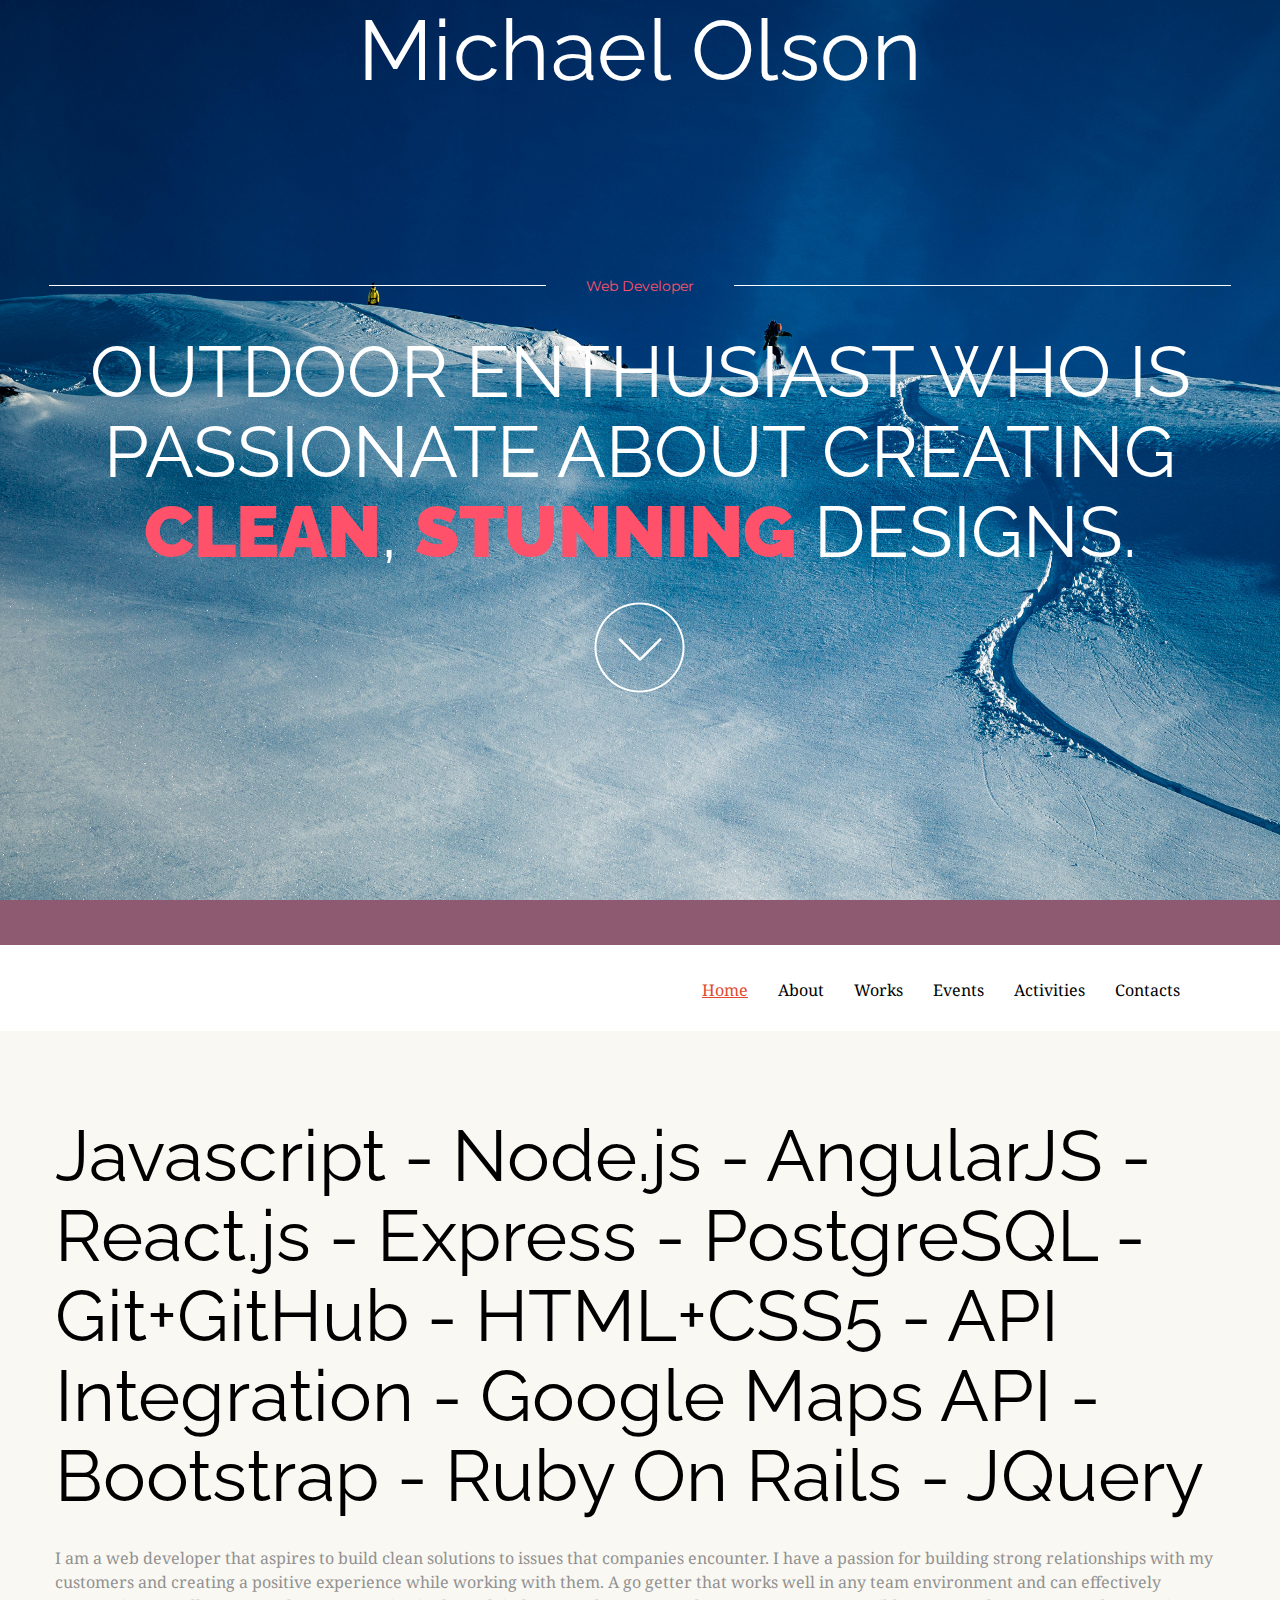
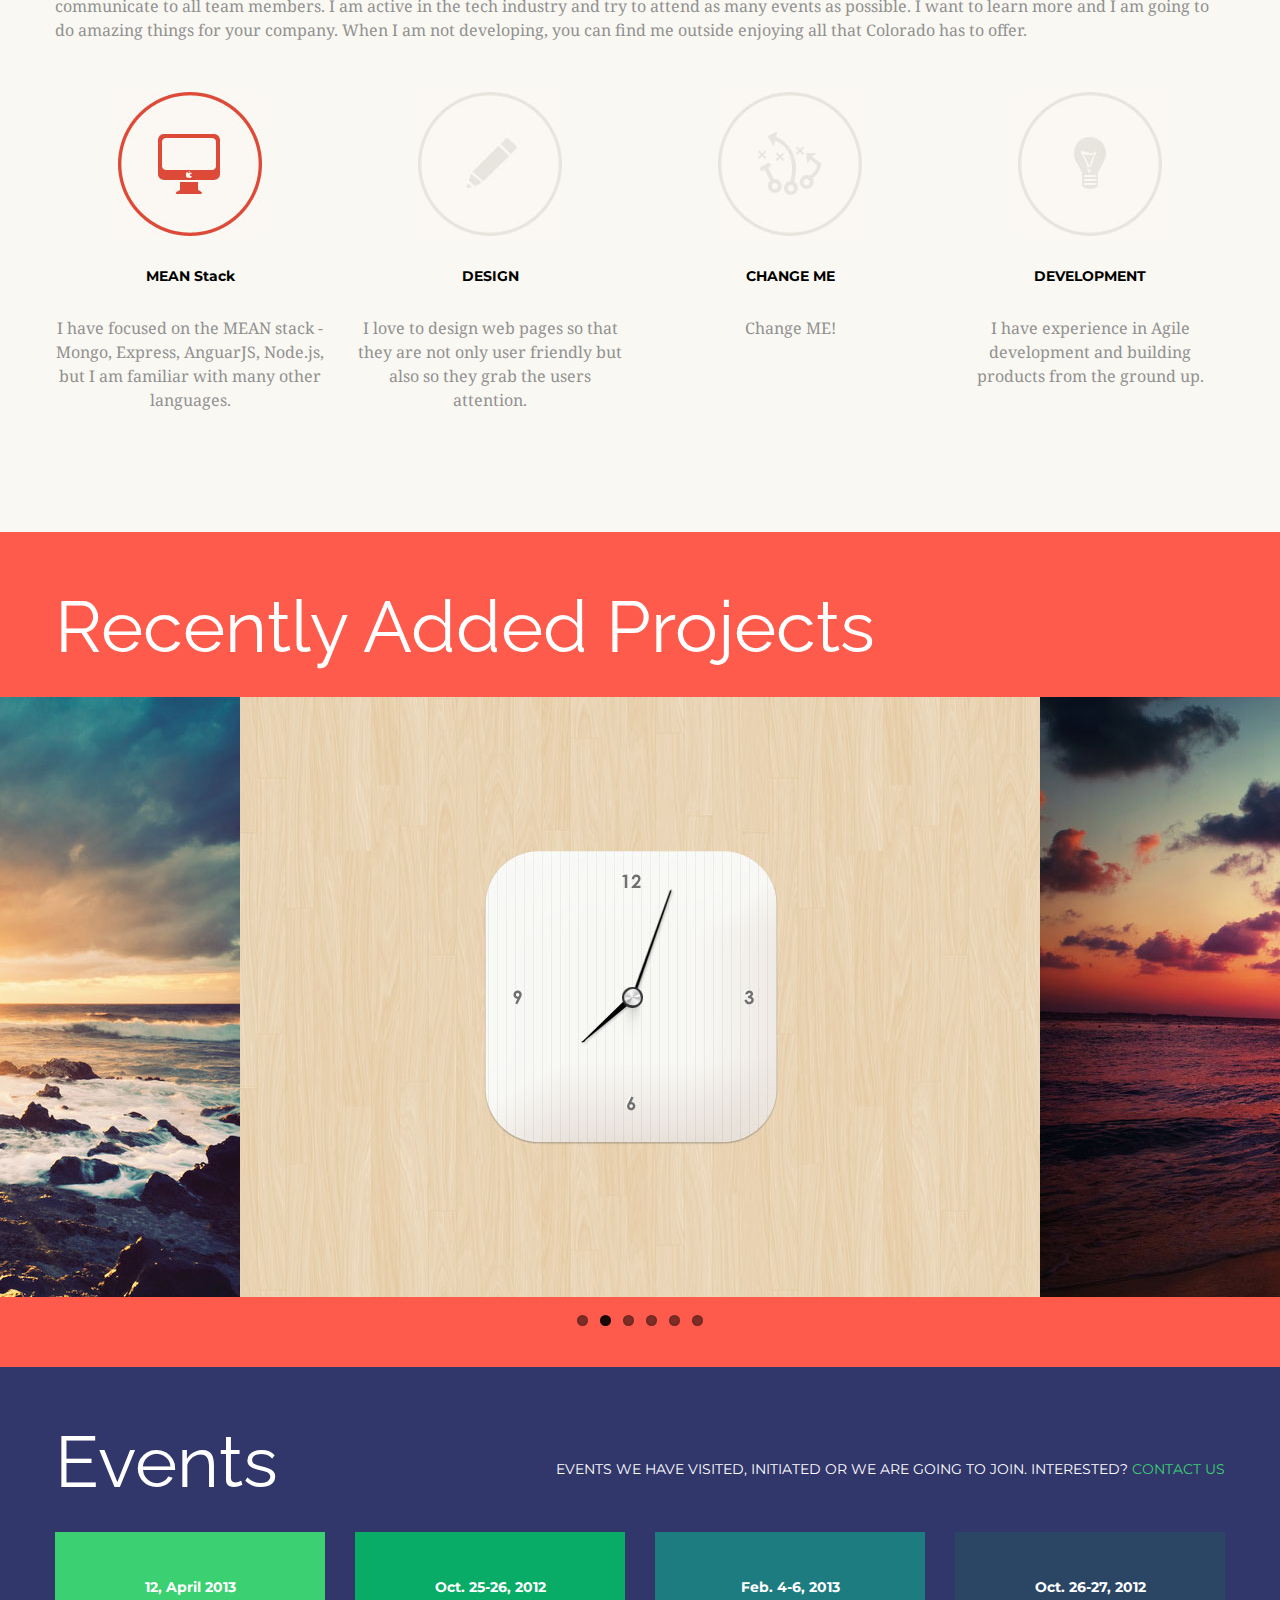
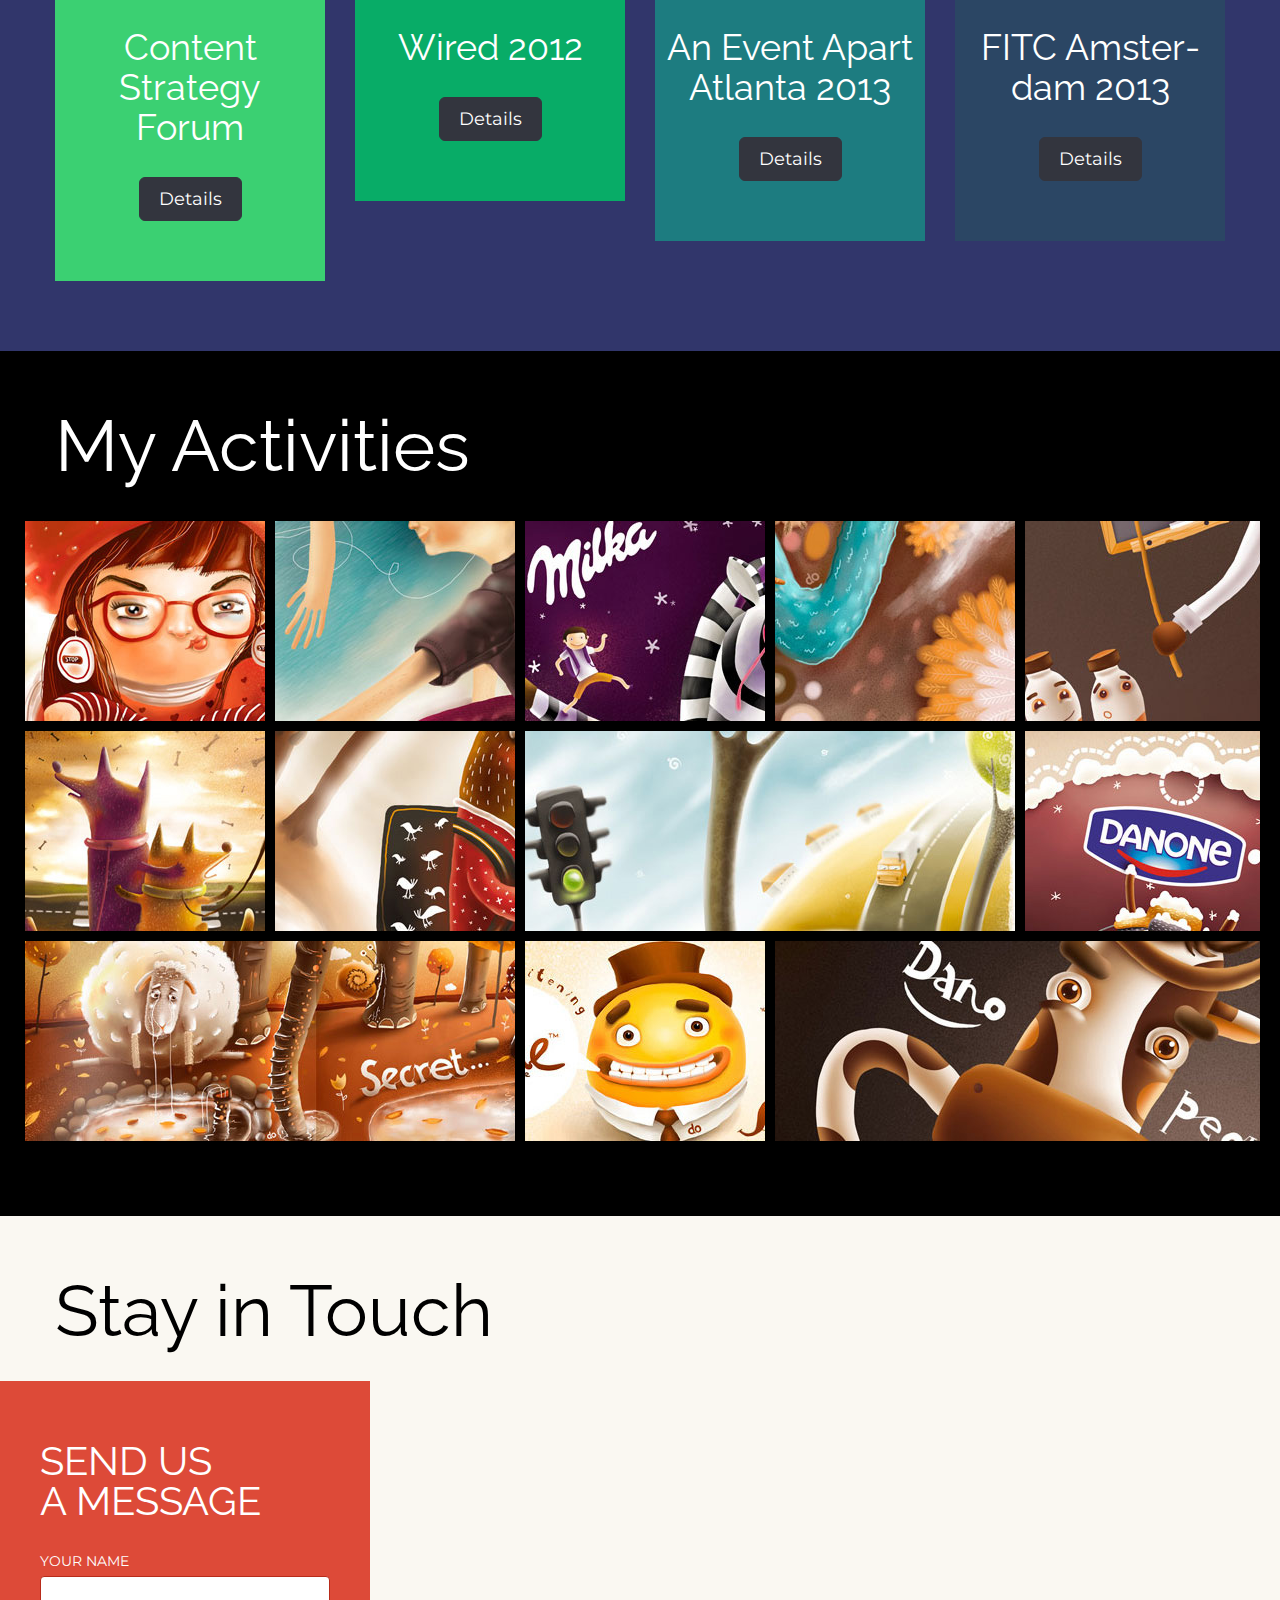
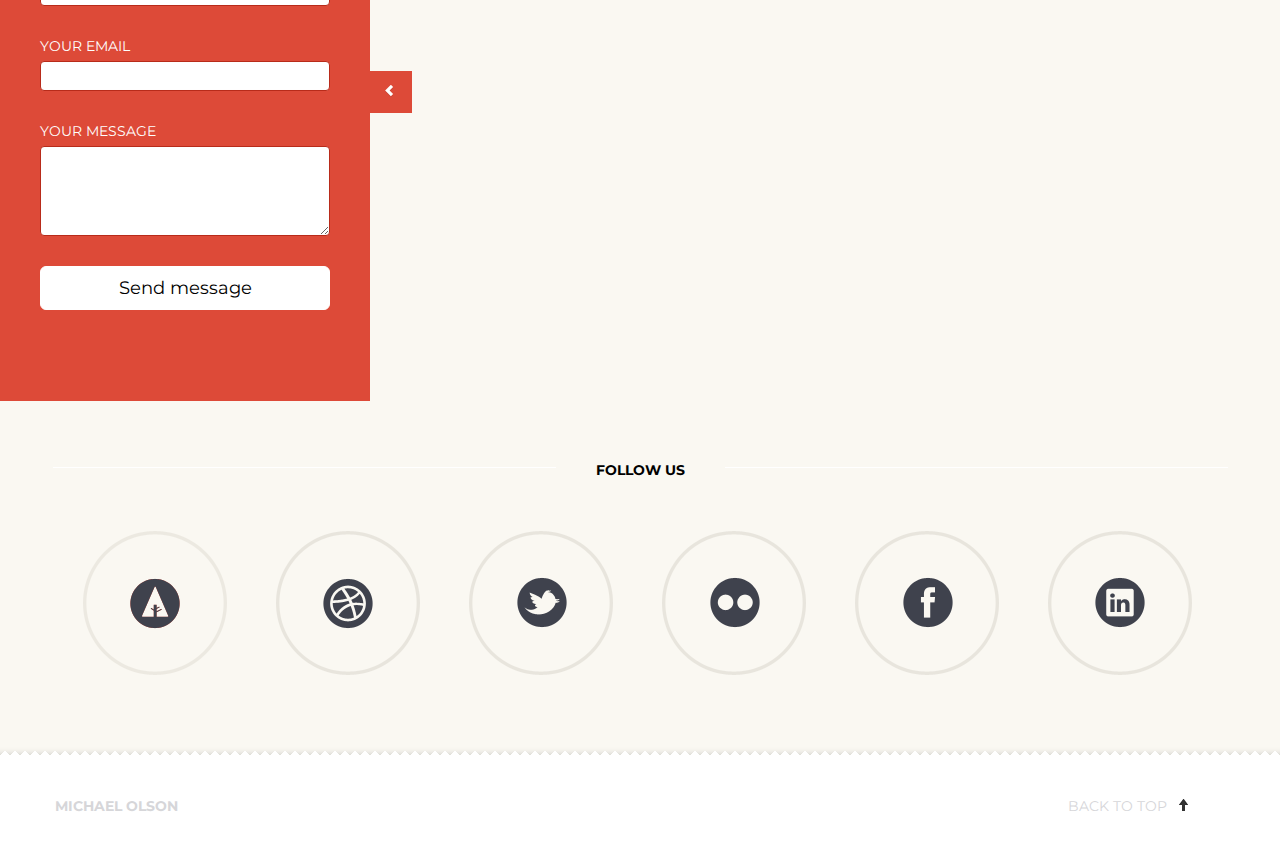
==== portfolio/Mustache_HTML/index.html @ 88e435a4 "google map working" ====
<!DOCTYPE html>
<html lang="en">

<head>
<title>Michael Olson</title>

<meta name="keywords" content=""><meta name="description" content="">
<meta charset="utf-8"><meta name="viewport" content="width=device-width, initial-scale=1">

<link href='http://fonts.googleapis.com/css?family=Droid+Serif' rel='stylesheet' type='text/css'>
<link href='http://fonts.googleapis.com/css?family=Raleway:100' rel='stylesheet' type='text/css'>
<link href='http://fonts.googleapis.com/css?family=Montserrat' rel='stylesheet' type='text/css'>


<link href="layout/css/bootstrap.min.css" rel="stylesheet">
<link href="layout/css/bootstrap-responsive.min.css" rel="stylesheet" type="text/css">


<script src="layout/js/jquery.js" type="text/javascript"></script>
<script src="layout/js/bootstrap.min.js" type="text/javascript"></script>
<script src="layout/plugins/scrollto/jquery.scrollTo-1.4.3.1-min.js" type="text/javascript"></script>
<!-- MouseWheel -->
<script src="layout/plugins/mousewheel/jquery.mousewheel.min.js" type="text/javascript"></script>
<!-- MouseWheel END -->
<!-- FlexSlider -->
<script src="layout/plugins/flexslider/jquery.flexslider-min.js" type="text/javascript"></script>
<link rel="stylesheet" href="layout/plugins/flexslider/flexslider.css" />
<!-- FlexSlider END -->
<!-- PrettyPhoto -->
<script src="layout/plugins/prettyphoto/jquery.prettyPhoto.js" type="text/javascript"></script>
<link rel="stylesheet" href="layout/plugins/prettyphoto/css/prettyPhoto.css" />
<!-- PrettyPhoto END -->
<!-- Isotop -->
<script src="layout/plugins/isotop/jquery.isotope.min.js" type="text/javascript"></script>
<link rel="stylesheet" href="layout/plugins/isotop/style.css" />
<!-- Isotop END -->
<!-- jQuery Form Plugin start -->
<script type="text/javascript" src="layout/plugins/ajaxform/jquery.form.js"></script>
<!-- jQuery Form Plugin end -->
<script src="layout/js/functions.js" type="text/javascript"></script>
<script src="layout/js/script.js" type="text/javascript"></script>

<link href="layout/css/style.css" rel="stylesheet" type="text/css">
</head>

<body>
<!-- Header -->
<div class="heading page-item-class" id="page0">
	<div class="container-fluid heading_pattern">

		<div class="container">
	<!-- Logo 1 -->
			<div class="name">
				<h1 class="name">Michael Olson</h1>
			</div>

			<div class="hello_block">
				<div class="decorative_line">Web Developer</div>
			</div>

			<div class="page-header">
				<h1>OUTDOOR ENTHUSIAST WHO IS
				PASSIONATE ABOUT CREATING
				<small>CLEAN</small>, <small>STUNNING</small> DESIGNS.</h1>
			</div>

			<a href="#page1" class="header_arrow_button"></a>

		</div>

	</div>

</div>
<!-- Header END -->

<!-- Navigation -->
<div class="navigation_main_wrapper">
	<div class="navigation_main">
		<div class="container-fluid">

			<a id="collapse_button" class="btn btn-navbar pull-right" data-toggle="collapse" data-target=".nav-collapse">
				<span class="icon-bar"></span>
				<span class="icon-bar"></span>
				<span class="icon-bar"></span>
			</a>

<!-- Logo 3 on mobile fixed menu. Will be visible if window width is less than 768px. Max height 60px -->
			<div class="mobile_menu_logo"><a href="#page0"><h6>MICHAEL OLSON</h6></a></div>

			<div class="container navbar_container" id="collapse_element">
<!-- Logo 2 on fixed menu. Max height 64px. Will be shown if window width > 768px -->
				<!-- <div class="pull-left"><h1 class="nav-name-font">MICHAEL OLSON</h1></div> -->

				<div class="navbar pull-right">
					<div class="navbar-inner">
						<ul class="nav">
							<li class="active"><a href="#page0">Home</a></li>
							<li><a href="#page1">About</a></li>
							<li><a href="#page2">Works</a></li>
							<li><a href="#page3" class="hide-me-in-drop-down-for-tablets">Events</a></li>
							<li><a href="#page4" class="hide-me-in-drop-down-for-tablets">Activities</a></li>
							<li><a href="#page5" class="hide-me-in-drop-down-for-tablets">Contacts</a></li>

						<!-- This item will show only on tablets and containelements with class .hide-me-in-drop-down-for-tablets -->
							<li class="dropdown tablet_drop_down">
								<a href="#" class="dropdown-toggle" data-toggle="dropdown">More Pages <b class="caret"></b> </a>
								<ul class="dropdown-menu"><li>&nbsp;</li></ul>
							</li>
						</ul>
					</div><!-- .navbar-inner -->
				</div>
			</div><!-- .navbar_container -->
		</div><!-- .container-fluid -->
	</div>
</div>
<!-- Navigation END -->

<!-- Page 1 (about) -->
<div class="container-fluid page-item-class" id="page1">
	<div class="container">
		<div class="page-header">
			<h1>Javascript - Node.js - AngularJS - React.js - Express - PostgreSQL - Git+GitHub - HTML+CSS5 - API Integration - Google Maps API - Bootstrap - Ruby On Rails - JQuery		</div>
		<p> I am a web developer that aspires to build clean solutions to issues that companies
			encounter. I have a passion for building strong relationships with my customers
			and creating a positive experience while working with them. A go getter that works well in any team environment and can effectively communicate to all team members. I am active in the
			tech industry and try to attend as many events as possible. I want to learn more and I am going to do amazing things for your company.
			When I am not developing, you can find me outside enjoying all that Colorado has to offer.</p>
		<div class="row-fluid">
			<div class="span3 tac">
				<img src="images/about_icon_1.jpg" alt="" />
				<h5>MEAN Stack</h5>
				<p>I have focused on the MEAN stack - Mongo, Express, AnguarJS, Node.js,
				but I am familiar with many other languages.</p>
			</div>
			<div class="span3 tac">
				<img src="images/about_icon_2.jpg" alt="" />
				<h5>DESIGN</h5>
				<p>I love to design web pages so that they are not only user friendly but also so they grab the users attention. </p>
			</div>
			<div class="span3 tac">
				<img src="images/about_icon_3.jpg" alt="" />
				<h5>CHANGE ME</h5>
				<p>Change ME! </p>
			</div>
			<div class="span3 tac">
				<img src="images/about_icon_4.jpg" alt="" />
				<h5>DEVELOPMENT</h5>
				<p>I have experience in Agile development and building products from the ground up.</p>
			</div>
			<div class="clearfix"></div>
		</div>

	</div>
</div>
<!-- Page 1 (about) END -->

<!-- Page 2 (Flex slider) -->
<div class="container-fluid page-item-class has_slider" id="page2">
	<div class="container">
		<div class="page-header"><h1>Recently Added Projects</h1></div>
	</div>

	<div class="flexslider">
		<ul class="slides">
			<li>
				<img src="images/projects_clipart.jpg" alt=""/>
				<div class="flex-caption"><div class="caption_inner">Personal project. January 2012
					 <a href="#" class="btn btn-link pull-right">DETAILS <i class="icon-arrow-right icon-white"></i> </a>
				</div></div>
			</li>
			<li>
				<img src="images/projects_clipart2.jpg"  alt=""/>
				<div class="flex-caption"><div class="caption_inner">Personal project. January 2012
					 <a href="#" class="btn btn-link pull-right">DETAILS <i class="icon-arrow-right icon-white"></i> </a>
				</div></div>
			</li>
			<li>
				<img src="images/projects_clipart3.jpg" alt=""/>
			</li>
			<li>
				<img src="images/projects_clipart4.jpg"  alt=""/>
			</li>
			<li>
				<img src="images/projects_clipart5.jpg"  alt=""/>
			</li>
			<li>
				<img src="images/projects_clipart6.jpg"  alt=""/>
			</li>
		</ul>
	</div>

</div>
<!-- Page 2 (Flex slider) END -->

<!-- Page 3 (Events) -->
<div class="container-fluid page-item-class" id="page3">
	<div class="container">
		<div class="page-header">
			<h1>Events <small class="pull-right">EVENTS  WE HAVE VISITED, INITIATED OR WE ARE GOING TO JOIN. INTERESTED? <a href="#page5" class="scroll_to">CONTACT US</a></small></h1>
		</div>
		<div class="row-fluid">
			<div class="span3 tac">
				<div class="event_block">
					<h5>12, April 2013</h5>
					<h2>Content Strategy Forum</h2>
					<button class="the_btn btn-large dark">Details</button>
				</div>
			</div>
			<div class="span3 tac">
				<div class="event_block event_block2">
					<h5>Oct. 25-26, 2012</h5>
					<h2>Wired 2012</h2>
					<button class="the_btn btn-large dark">Details</button>
				</div>
			</div>
			<div class="span3 tac">
				<div class="event_block event_block3">
					<h5>Feb. 4-6, 2013</h5>
					<h2>An Event Apart Atlanta 2013</h2>
					<button class="the_btn btn-large dark">Details</button>
				</div>
			</div>
			<div class="span3 tac">
				<div class="event_block event_block4">
					<h5>Oct. 26-27, 2012</h5>
					<h2>FITC Amster&shy;dam 2013</h2>
					<button class="the_btn btn-large dark">Details</button>
				</div>
			</div>
		</div>
	</div>
</div>
<!-- Page 3 (Events) END -->

<!-- Page 4 (Masonry) -->
<div class="container-fluid page-item-class" id="page4">
	<div class="container">
		<div class="page-header">
			<h1>My Activities</h1>
		</div>
	</div>
	<div class="isotop_item">
		<div id="iso_container" class="isotop_item_inner">

		<!-- masonry item template -->
			<div class="item">
				<!-- Link to lightbox image -->
					<span class="image_hover_zoom_element"><a href="images/masonry_images/5_activities_03.jpg" data-rel="prettyPhoto[masonry]" title=""></a></span>
				<!-- masonry image -->
					<img src="images/masonry_images/5_activities_03.jpg" alt="" />
			</div>
		<!-- masonry item template END -->
			<div class="item"><span class="image_hover_zoom_element"><a href="images/header_bg.jpg" title="" data-rel="prettyPhoto[masonry]"></a></span><img src="images/masonry_images/5_activities_05.jpg" alt="" /></div>
			<div class="item"><span class="image_hover_zoom_element"><a href="images/masonry_images/5_activities_07.jpg" title="" data-rel="prettyPhoto[masonry]"></a></span><img src="images/masonry_images/5_activities_07.jpg" alt="" /></div>
			<div class="item"><span class="image_hover_zoom_element"><a href="images/masonry_images/5_activities_09.jpg" title="" data-rel="prettyPhoto[masonry]"></a></span><img src="images/masonry_images/5_activities_09.jpg" alt="" /></div>
			<div class="item"><span class="image_hover_zoom_element"><a href="images/masonry_images/5_activities_16.jpg" title="" data-rel="prettyPhoto[masonry]"></a></span><img src="images/masonry_images/5_activities_16.jpg" alt="" /></div>
			<div class="item"><span class="image_hover_zoom_element"><a href="images/masonry_images/5_activities_18.jpg" title="" data-rel="prettyPhoto[masonry]"></a></span><img src="images/masonry_images/5_activities_18.jpg" alt="" /></div>
			<div class="item"><span class="image_hover_zoom_element"><a href="images/masonry_images/5_activities_20.jpg" title="" data-rel="prettyPhoto[masonry]"></a></span><img src="images/masonry_images/5_activities_20.jpg" alt="" /></div>
			<div class="item"><span class="image_hover_zoom_element"><a href="images/masonry_images/5_activities_21.jpg" title="" data-rel="prettyPhoto[masonry]"></a></span><img src="images/masonry_images/5_activities_21.jpg" alt="" /></div>
			<div class="item"><span class="image_hover_zoom_element"><a href="images/masonry_images/5_activities_23.jpg" title="" data-rel="prettyPhoto[masonry]"></a></span><img src="images/masonry_images/5_activities_23.jpg" alt="" /></div>
			<div class="item"><span class="image_hover_zoom_element"><a href="images/masonry_images/5_activities_29.jpg" title="" data-rel="prettyPhoto[masonry]"></a></span><img src="images/masonry_images/5_activities_29.jpg" alt="" /></div>
			<div class="item"><span class="image_hover_zoom_element"><a href="images/masonry_images/5_activities_30.jpg" title="" data-rel="prettyPhoto[masonry]"></a></span><img src="images/masonry_images/5_activities_30.jpg" alt="" /></div>
			<div class="item"><span class="image_hover_zoom_element"><a href="images/masonry_images/5_activities_32.jpg" title="" data-rel="prettyPhoto[masonry]"></a></span><img src="images/masonry_images/5_activities_32.jpg" alt="" /></div>


			<div class="item"><span class="image_hover_zoom_element"><a href="images/masonry_images/5_activities_05.jpg" title="" data-rel="prettyPhoto[masonry]"></a></span><img src="images/masonry_images/5_activities_05.jpg" alt="" /></div>
			<div class="item"><span class="image_hover_zoom_element"><a href="images/masonry_images/5_activities_07.jpg" title="" data-rel="prettyPhoto[masonry]"></a></span><img src="images/masonry_images/5_activities_07.jpg" alt="" /></div>
			<div class="item"><span class="image_hover_zoom_element"><a href="images/masonry_images/5_activities_09.jpg" title="" data-rel="prettyPhoto[masonry]"></a></span><img src="images/masonry_images/5_activities_09.jpg" alt="" /></div>
			<div class="item"><span class="image_hover_zoom_element"><a href="images/masonry_images/5_activities_16.jpg" title="" data-rel="prettyPhoto[masonry]"></a></span><img src="images/masonry_images/5_activities_16.jpg" alt="" /></div>
			<div class="item"><span class="image_hover_zoom_element"><a href="images/masonry_images/5_activities_18.jpg" title="" data-rel="prettyPhoto[masonry]"></a></span><img src="images/masonry_images/5_activities_18.jpg" alt="" /></div>
			<div class="item"><span class="image_hover_zoom_element"><a href="images/masonry_images/5_activities_20.jpg" title="" data-rel="prettyPhoto[masonry]"></a></span><img src="images/masonry_images/5_activities_20.jpg" alt="" /></div>
			<div class="item"><span class="image_hover_zoom_element"><a href="images/masonry_images/5_activities_21.jpg" title="" data-rel="prettyPhoto[masonry]"></a></span><img src="images/masonry_images/5_activities_21.jpg" alt="" /></div>
			<div class="item"><span class="image_hover_zoom_element"><a href="images/masonry_images/5_activities_23.jpg" title="" data-rel="prettyPhoto[masonry]"></a></span><img src="images/masonry_images/5_activities_23.jpg" alt="" /></div>
			<div class="item"><span class="image_hover_zoom_element"><a href="images/masonry_images/5_activities_29.jpg" title="" data-rel="prettyPhoto[masonry]"></a></span><img src="images/masonry_images/5_activities_29.jpg" alt="" /></div>
			<div class="item"><span class="image_hover_zoom_element"><a href="images/masonry_images/5_activities_30.jpg" title="" data-rel="prettyPhoto[masonry]"></a></span><img src="images/masonry_images/5_activities_30.jpg" alt="" /></div>
			<div class="item"><span class="image_hover_zoom_element"><a href="images/masonry_images/5_activities_32.jpg" title="" data-rel="prettyPhoto[masonry]"></a></span><img src="images/masonry_images/5_activities_32.jpg" alt="" /></div>

		</div>
	</div>
</div>
<!-- Page 4 (Masonry) END -->

<!-- Page 5 (Contacts) -->
<div class="page-item-class" id="page5">
	<div class="container-fluid">
		<div class="container">
			<div class="page-header">
				<h1>Stay in Touch</h1>
			</div>
		</div>
	</div>
	<div class="google_map">
		<div class="form_container">
			<div class="form_close_elements"><i class="icon-chevron-left icon-white"></i></div>
		<!-- Contact form -->
			<form id="contact_form" action="mail/contact_form.php">
				<fieldset>
					<legend>SEND US <br/>A MESSAGE</legend>

					<label>
						<span>YOUR NAME</span>
						<input type="text" name="user_name">
					</label>

					<label>
						<span>YOUR EMAIL</span>
						<input type="text" name="user_email">
					</label>

					<label>
						<span>YOUR MESSAGE</span>
						<textarea rows="4" name="user_message"></textarea>
					</label>

					<button type="submit" class="the_btn btn-block btn-large light">Send message</button>
				</fieldset>
			</form>
		<!-- Contact form END -->
		</div>
		<iframe width="425" height="350" src="https://maps.google.com/maps?f=q&amp;source=s_q&amp;hl=en&amp;geocode=&amp;q=Denver,+CO,+United+States&amp;aq=0&amp;oq=new&amp;sll=39.7640021,-105.1352965&amp;sspn=0.256476,0.676346&amp;ie=UTF8&amp;hq=&amp;hnear=%D0%9D%D1%8C%D1%8E-%D0%99%D0%BE%D1%80%D0%BA&amp;t=m&amp;z=10&amp;ll=39.7640021,-105.1352965&amp;output=embed"></iframe>
	</div>
	<!-- Follow us -->
	<div class="container">
		<div class="tac"><div class="decorative_line"><h5>FOLLOW US</h5></div></div>

		<div class="follow_us_block">
			<div class="follow_element"><a href="#" target="_blank" class="forrst"></a></div>
			<div class="follow_element"><a href="#" target="_blank" class="digg"></a></div>
			<div class="follow_element"><a href="#" target="_blank" class="twitter"></a></div>
			<div class="follow_element"><a href="#" target="_blank" class="flikr"></a></div>
			<div class="follow_element"><a href="#" target="_blank" class="facebook"></a></div>
			<div class="follow_element"><a href="#" target="_blank" class="linkedin"></a></div>
		</div>

	</div>
	<!-- Follow us END -->
</div>
<!-- Page 5 (Contacts) END -->

<!-- Footer -->
<footer class="footer">
	<div class="footer_inner">
		<div class="container">
			<div class="row-fluid">
				<div class="span10">
					<h5>MICHAEL OLSON</h5>
				</div>
				<div class="span2">
					<a href="#page0" class="btn btn-link back_top_top scroll_to">BACK TO TOP<i class="icon-arrow-up"></i> </a>
				</div>
			</div>
		</div>
	</div>
</footer>
<!-- Footer END -->

</body>
</html>
---- portfolio/Mustache_HTML/layout/plugins/prettyphoto/css/prettyPhoto.css ----
/* ------------------------------------------------------------------------
	This you can edit.
------------------------------------------------------------------------- */

	/* ----------------------------------
		Default Theme
	----------------------------------- */

	div.pp_default .pp_top,
	div.pp_default .pp_top .pp_middle,
	div.pp_default .pp_top .pp_left,
	div.pp_default .pp_top .pp_right,
	div.pp_default .pp_bottom,
	div.pp_default .pp_bottom .pp_left,
	div.pp_default .pp_bottom .pp_middle,
	div.pp_default .pp_bottom .pp_right { height: 13px; }
	
	div.pp_default .pp_top .pp_left { background: url(../images/prettyPhoto/default/sprite.png) -78px -93px no-repeat; } /* Top left corner */
	div.pp_default .pp_top .pp_middle { background: url(../images/prettyPhoto/default/sprite_x.png) top left repeat-x; } /* Top pattern/color */
	div.pp_default .pp_top .pp_right { background: url(../images/prettyPhoto/default/sprite.png) -112px -93px no-repeat; } /* Top right corner */
	
	div.pp_default .pp_content .ppt { color: #f8f8f8; }
	div.pp_default .pp_content_container .pp_left { background: url(../images/prettyPhoto/default/sprite_y.png) -7px 0 repeat-y; padding-left: 13px; }
	div.pp_default .pp_content_container .pp_right { background: url(../images/prettyPhoto/default/sprite_y.png) top right repeat-y; padding-right: 13px; }
	div.pp_default .pp_content { background-color: #fff; } /* Content background */
	div.pp_default .pp_next:hover { background: url(../images/prettyPhoto/default/sprite_next.png) center right  no-repeat; cursor: pointer; } /* Next button */
	div.pp_default .pp_previous:hover { background: url(../images/prettyPhoto/default/sprite_prev.png) center left no-repeat; cursor: pointer; } /* Previous button */
	div.pp_default .pp_expand { background: url(../images/prettyPhoto/default/sprite.png) 0 -29px no-repeat; cursor: pointer; width: 28px; height: 28px; } /* Expand button */
	div.pp_default .pp_expand:hover { background: url(../images/prettyPhoto/default/sprite.png) 0 -56px no-repeat; cursor: pointer; } /* Expand button hover */
	div.pp_default .pp_contract { background: url(../images/prettyPhoto/default/sprite.png) 0 -84px no-repeat; cursor: pointer; width: 28px; height: 28px; } /* Contract button */
	div.pp_default .pp_contract:hover { background: url(../images/prettyPhoto/default/sprite.png) 0 -113px no-repeat; cursor: pointer; } /* Contract button hover */
	div.pp_default .pp_close { width: 30px; height: 30px; background: url(../images/prettyPhoto/default/sprite.png) 2px 1px no-repeat; cursor: pointer; } /* Close button */
	div.pp_default #pp_full_res .pp_inline { color: #000; } 
	div.pp_default .pp_gallery ul li a { background: url(../images/prettyPhoto/default/default_thumb.png) center center #f8f8f8; border:1px solid #aaa; }
	div.pp_default .pp_gallery ul li a:hover,
	div.pp_default .pp_gallery ul li.selected a { border-color: #fff; }
	div.pp_default .pp_social { margin-top: 7px; }

	div.pp_default .pp_gallery a.pp_arrow_previous,
	div.pp_default .pp_gallery a.pp_arrow_next { position: static; left: auto; }
	div.pp_default .pp_nav .pp_play,
	div.pp_default .pp_nav .pp_pause { background: url(../images/prettyPhoto/default/sprite.png) -51px 1px no-repeat; height:30px; width:30px; }
	div.pp_default .pp_nav .pp_pause { background-position: -51px -29px; }
	div.pp_default .pp_details { position: relative; }
	div.pp_default a.pp_arrow_previous,
	div.pp_default a.pp_arrow_next { background: url(../images/prettyPhoto/default/sprite.png) -31px -3px no-repeat; height: 20px; margin: 4px 0 0 0; width: 20px; }
	div.pp_default a.pp_arrow_next { left: 52px; background-position: -82px -3px; } /* The next arrow in the bottom nav */
	div.pp_default .pp_content_container .pp_details { margin-top: 5px; }
	div.pp_default .pp_nav { clear: none; height: 30px; width: 110px; position: relative; }
	div.pp_default .pp_nav .currentTextHolder{ font-family: Georgia; font-style: italic; color:#999; font-size: 11px; left: 75px; line-height: 25px; margin: 0; padding: 0 0 0 10px; position: absolute; top: 2px; }
	
	div.pp_default .pp_close:hover, div.pp_default .pp_nav .pp_play:hover, div.pp_default .pp_nav .pp_pause:hover, div.pp_default .pp_arrow_next:hover, div.pp_default .pp_arrow_previous:hover { opacity:0.7; }

	div.pp_default .pp_description{ font-size: 11px; font-weight: bold; line-height: 14px; margin: 5px 50px 5px 0; }

	div.pp_default .pp_bottom .pp_left { background: url(../images/prettyPhoto/default/sprite.png) -78px -127px no-repeat; } /* Bottom left corner */
	div.pp_default .pp_bottom .pp_middle { background: url(../images/prettyPhoto/default/sprite_x.png) bottom left repeat-x; } /* Bottom pattern/color */
	div.pp_default .pp_bottom .pp_right { background: url(../images/prettyPhoto/default/sprite.png) -112px -127px no-repeat; } /* Bottom right corner */

	div.pp_default .pp_loaderIcon { background: url(../images/prettyPhoto/default/loader.gif) center center no-repeat; } /* Loader icon */

	
	/* ----------------------------------
		Light Rounded Theme
	----------------------------------- */


	div.light_rounded .pp_top .pp_left { background: url(../images/prettyPhoto/light_rounded/sprite.png) -88px -53px no-repeat; } /* Top left corner */
	div.light_rounded .pp_top .pp_middle { background: #fff; } /* Top pattern/color */
	div.light_rounded .pp_top .pp_right { background: url(../images/prettyPhoto/light_rounded/sprite.png) -110px -53px no-repeat; } /* Top right corner */
	
	div.light_rounded .pp_content .ppt { color: #000; }
	div.light_rounded .pp_content_container .pp_left,
	div.light_rounded .pp_content_container .pp_right { background: #fff; }
	div.light_rounded .pp_content { background-color: #fff; } /* Content background */
	div.light_rounded .pp_next:hover { background: url(../images/prettyPhoto/light_rounded/btnNext.png) center right  no-repeat; cursor: pointer; } /* Next button */
	div.light_rounded .pp_previous:hover { background: url(../images/prettyPhoto/light_rounded/btnPrevious.png) center left no-repeat; cursor: pointer; } /* Previous button */
	div.light_rounded .pp_expand { background: url(../images/prettyPhoto/light_rounded/sprite.png) -31px -26px no-repeat; cursor: pointer; } /* Expand button */
	div.light_rounded .pp_expand:hover { background: url(../images/prettyPhoto/light_rounded/sprite.png) -31px -47px no-repeat; cursor: pointer; } /* Expand button hover */
	div.light_rounded .pp_contract { background: url(../images/prettyPhoto/light_rounded/sprite.png) 0 -26px no-repeat; cursor: pointer; } /* Contract button */
	div.light_rounded .pp_contract:hover { background: url(../images/prettyPhoto/light_rounded/sprite.png) 0 -47px no-repeat; cursor: pointer; } /* Contract button hover */
	div.light_rounded .pp_close { width: 75px; height: 22px; background: url(../images/prettyPhoto/light_rounded/sprite.png) -1px -1px no-repeat; cursor: pointer; } /* Close button */
	div.light_rounded .pp_details { position: relative; }
	div.light_rounded .pp_description { margin-right: 85px; }
	div.light_rounded #pp_full_res .pp_inline { color: #000; } 
	div.light_rounded .pp_gallery a.pp_arrow_previous,
	div.light_rounded .pp_gallery a.pp_arrow_next { margin-top: 12px !important; }
	div.light_rounded .pp_nav .pp_play { background: url(../images/prettyPhoto/light_rounded/sprite.png) -1px -100px no-repeat; height: 15px; width: 14px; }
	div.light_rounded .pp_nav .pp_pause { background: url(../images/prettyPhoto/light_rounded/sprite.png) -24px -100px no-repeat; height: 15px; width: 14px; }

	div.light_rounded .pp_arrow_previous { background: url(../images/prettyPhoto/light_rounded/sprite.png) 0 -71px no-repeat; } /* The previous arrow in the bottom nav */
		div.light_rounded .pp_arrow_previous.disabled { background-position: 0 -87px; cursor: default; }
	div.light_rounded .pp_arrow_next { background: url(../images/prettyPhoto/light_rounded/sprite.png) -22px -71px no-repeat; } /* The next arrow in the bottom nav */
		div.light_rounded .pp_arrow_next.disabled { background-position: -22px -87px; cursor: default; }

	div.light_rounded .pp_bottom .pp_left { background: url(../images/prettyPhoto/light_rounded/sprite.png) -88px -80px no-repeat; } /* Bottom left corner */
	div.light_rounded .pp_bottom .pp_middle { background: #fff; } /* Bottom pattern/color */
	div.light_rounded .pp_bottom .pp_right { background: url(../images/prettyPhoto/light_rounded/sprite.png) -110px -80px no-repeat; } /* Bottom right corner */

	div.light_rounded .pp_loaderIcon { background: url(../images/prettyPhoto/light_rounded/loader.gif) center center no-repeat; } /* Loader icon */
	
	/* ----------------------------------
		Dark Rounded Theme
	----------------------------------- */
	
	div.dark_rounded .pp_top .pp_left { background: url(../images/prettyPhoto/dark_rounded/sprite.png) -88px -53px no-repeat; } /* Top left corner */
	div.dark_rounded .pp_top .pp_middle { background: url(../images/prettyPhoto/dark_rounded/contentPattern.png) top left repeat; } /* Top pattern/color */
	div.dark_rounded .pp_top .pp_right { background: url(../images/prettyPhoto/dark_rounded/sprite.png) -110px -53px no-repeat; } /* Top right corner */
	
	div.dark_rounded .pp_content_container .pp_left { background: url(../images/prettyPhoto/dark_rounded/contentPattern.png) top left repeat-y; } /* Left Content background */
	div.dark_rounded .pp_content_container .pp_right { background: url(../images/prettyPhoto/dark_rounded/contentPattern.png) top right repeat-y; } /* Right Content background */
	div.dark_rounded .pp_content { background: url(../images/prettyPhoto/dark_rounded/contentPattern.png) top left repeat; } /* Content background */
	div.dark_rounded .pp_next:hover { background: url(../images/prettyPhoto/dark_rounded/btnNext.png) center right  no-repeat; cursor: pointer; } /* Next button */
	div.dark_rounded .pp_previous:hover { background: url(../images/prettyPhoto/dark_rounded/btnPrevious.png) center left no-repeat; cursor: pointer; } /* Previous button */
	div.dark_rounded .pp_expand { background: url(../images/prettyPhoto/dark_rounded/sprite.png) -31px -26px no-repeat; cursor: pointer; } /* Expand button */
	div.dark_rounded .pp_expand:hover { background: url(../images/prettyPhoto/dark_rounded/sprite.png) -31px -47px no-repeat; cursor: pointer; } /* Expand button hover */
	div.dark_rounded .pp_contract { background: url(../images/prettyPhoto/dark_rounded/sprite.png) 0 -26px no-repeat; cursor: pointer; } /* Contract button */
	div.dark_rounded .pp_contract:hover { background: url(../images/prettyPhoto/dark_rounded/sprite.png) 0 -47px no-repeat; cursor: pointer; } /* Contract button hover */
	div.dark_rounded .pp_close { width: 75px; height: 22px; background: url(../images/prettyPhoto/dark_rounded/sprite.png) -1px -1px no-repeat; cursor: pointer; } /* Close button */
	div.dark_rounded .pp_details { position: relative; }
	div.dark_rounded .pp_description { margin-right: 85px; }
	div.dark_rounded .currentTextHolder { color: #c4c4c4; }
	div.dark_rounded .pp_description { color: #fff; }
	div.dark_rounded #pp_full_res .pp_inline { color: #fff; }
	div.dark_rounded .pp_gallery a.pp_arrow_previous,
	div.dark_rounded .pp_gallery a.pp_arrow_next { margin-top: 12px !important; }
	div.dark_rounded .pp_nav .pp_play { background: url(../images/prettyPhoto/dark_rounded/sprite.png) -1px -100px no-repeat; height: 15px; width: 14px; }
	div.dark_rounded .pp_nav .pp_pause { background: url(../images/prettyPhoto/dark_rounded/sprite.png) -24px -100px no-repeat; height: 15px; width: 14px; }

	div.dark_rounded .pp_arrow_previous { background: url(../images/prettyPhoto/dark_rounded/sprite.png) 0 -71px no-repeat; } /* The previous arrow in the bottom nav */
		div.dark_rounded .pp_arrow_previous.disabled { background-position: 0 -87px; cursor: default; }
	div.dark_rounded .pp_arrow_next { background: url(../images/prettyPhoto/dark_rounded/sprite.png) -22px -71px no-repeat; } /* The next arrow in the bottom nav */
		div.dark_rounded .pp_arrow_next.disabled { background-position: -22px -87px; cursor: default; }

	div.dark_rounded .pp_bottom .pp_left { background: url(../images/prettyPhoto/dark_rounded/sprite.png) -88px -80px no-repeat; } /* Bottom left corner */
	div.dark_rounded .pp_bottom .pp_middle { background: url(../images/prettyPhoto/dark_rounded/contentPattern.png) top left repeat; } /* Bottom pattern/color */
	div.dark_rounded .pp_bottom .pp_right { background: url(../images/prettyPhoto/dark_rounded/sprite.png) -110px -80px no-repeat; } /* Bottom right corner */

	div.dark_rounded .pp_loaderIcon { background: url(../images/prettyPhoto/dark_rounded/loader.gif) center center no-repeat; } /* Loader icon */
	
	
	/* ----------------------------------
		Dark Square Theme
	----------------------------------- */
	
	div.dark_square .pp_left ,
	div.dark_square .pp_middle,
	div.dark_square .pp_right,
	div.dark_square .pp_content { background: #000; }
	
	div.dark_square .currentTextHolder { color: #c4c4c4; }
	div.dark_square .pp_description { color: #fff; }
	div.dark_square .pp_loaderIcon { background: url(../images/prettyPhoto/dark_square/loader.gif) center center no-repeat; } /* Loader icon */
	
	div.dark_square .pp_expand { background: url(../images/prettyPhoto/dark_square/sprite.png) -31px -26px no-repeat; cursor: pointer; } /* Expand button */
	div.dark_square .pp_expand:hover { background: url(../images/prettyPhoto/dark_square/sprite.png) -31px -47px no-repeat; cursor: pointer; } /* Expand button hover */
	div.dark_square .pp_contract { background: url(../images/prettyPhoto/dark_square/sprite.png) 0 -26px no-repeat; cursor: pointer; } /* Contract button */
	div.dark_square .pp_contract:hover { background: url(../images/prettyPhoto/dark_square/sprite.png) 0 -47px no-repeat; cursor: pointer; } /* Contract button hover */
	div.dark_square .pp_close { width: 75px; height: 22px; background: url(../images/prettyPhoto/dark_square/sprite.png) -1px -1px no-repeat; cursor: pointer; } /* Close button */
	div.dark_square .pp_details { position: relative; }
	div.dark_square .pp_description { margin: 0 85px 0 0; }
	div.dark_square #pp_full_res .pp_inline { color: #fff; }
	div.dark_square .pp_gallery a.pp_arrow_previous,
	div.dark_square .pp_gallery a.pp_arrow_next { margin-top: 12px !important; }
	div.dark_square .pp_nav { clear: none; }
	div.dark_square .pp_nav .pp_play { background: url(../images/prettyPhoto/dark_square/sprite.png) -1px -100px no-repeat; height: 15px; width: 14px; }
	div.dark_square .pp_nav .pp_pause { background: url(../images/prettyPhoto/dark_square/sprite.png) -24px -100px no-repeat; height: 15px; width: 14px; }
	
	div.dark_square .pp_arrow_previous { background: url(../images/prettyPhoto/dark_square/sprite.png) 0 -71px no-repeat; } /* The previous arrow in the bottom nav */
		div.dark_square .pp_arrow_previous.disabled { background-position: 0 -87px; cursor: default; }
	div.dark_square .pp_arrow_next { background: url(../images/prettyPhoto/dark_square/sprite.png) -22px -71px no-repeat; } /* The next arrow in the bottom nav */
		div.dark_square .pp_arrow_next.disabled { background-position: -22px -87px; cursor: default; }
	
	div.dark_square .pp_next:hover { background: url(../images/prettyPhoto/dark_square/btnNext.png) center right  no-repeat; cursor: pointer; } /* Next button */
	div.dark_square .pp_previous:hover { background: url(../images/prettyPhoto/dark_square/btnPrevious.png) center left no-repeat; cursor: pointer; } /* Previous button */


	/* ----------------------------------
		Light Square Theme
	----------------------------------- */
	
	div.light_square .pp_left ,
	div.light_square .pp_middle,
	div.light_square .pp_right,
	div.light_square .pp_content { background: #fff; }
	
	div.light_square .pp_content .ppt { color: #000; }
	div.light_square .pp_expand { background: url(../images/prettyPhoto/light_square/sprite.png) -31px -26px no-repeat; cursor: pointer; } /* Expand button */
	div.light_square .pp_expand:hover { background: url(../images/prettyPhoto/light_square/sprite.png) -31px -47px no-repeat; cursor: pointer; } /* Expand button hover */
	div.light_square .pp_contract { background: url(../images/prettyPhoto/light_square/sprite.png) 0 -26px no-repeat; cursor: pointer; } /* Contract button */
	div.light_square .pp_contract:hover { background: url(../images/prettyPhoto/light_square/sprite.png) 0 -47px no-repeat; cursor: pointer; } /* Contract button hover */
	div.light_square .pp_close { width: 75px; height: 22px; background: url(../images/prettyPhoto/light_square/sprite.png) -1px -1px no-repeat; cursor: pointer; } /* Close button */
	div.light_square .pp_details { position: relative; }
	div.light_square .pp_description { margin-right: 85px; }
	div.light_square #pp_full_res .pp_inline { color: #000; }
	div.light_square .pp_gallery a.pp_arrow_previous,
	div.light_square .pp_gallery a.pp_arrow_next { margin-top: 12px !important; }
	div.light_square .pp_nav .pp_play { background: url(../images/prettyPhoto/light_square/sprite.png) -1px -100px no-repeat; height: 15px; width: 14px; }
	div.light_square .pp_nav .pp_pause { background: url(../images/prettyPhoto/light_square/sprite.png) -24px -100px no-repeat; height: 15px; width: 14px; }
	
	div.light_square .pp_arrow_previous { background: url(../images/prettyPhoto/light_square/sprite.png) 0 -71px no-repeat; } /* The previous arrow in the bottom nav */
		div.light_square .pp_arrow_previous.disabled { background-position: 0 -87px; cursor: default; }
	div.light_square .pp_arrow_next { background: url(../images/prettyPhoto/light_square/sprite.png) -22px -71px no-repeat; } /* The next arrow in the bottom nav */
		div.light_square .pp_arrow_next.disabled { background-position: -22px -87px; cursor: default; }
	
	div.light_square .pp_next:hover { background: url(../images/prettyPhoto/light_square/btnNext.png) center right  no-repeat; cursor: pointer; } /* Next button */
	div.light_square .pp_previous:hover { background: url(../images/prettyPhoto/light_square/btnPrevious.png) center left no-repeat; cursor: pointer; } /* Previous button */
	
	div.light_square .pp_loaderIcon { background: url(../images/prettyPhoto/light_rounded/loader.gif) center center no-repeat; } /* Loader icon */


	/* ----------------------------------
		Facebook style Theme
	----------------------------------- */
	
	div.facebook .pp_top .pp_left { background: url(../images/prettyPhoto/facebook/sprite.png) -88px -53px no-repeat; } /* Top left corner */
	div.facebook .pp_top .pp_middle { background: url(../images/prettyPhoto/facebook/contentPatternTop.png) top left repeat-x; } /* Top pattern/color */
	div.facebook .pp_top .pp_right { background: url(../images/prettyPhoto/facebook/sprite.png) -110px -53px no-repeat; } /* Top right corner */
	
	div.facebook .pp_content .ppt { color: #000; }
	div.facebook .pp_content_container .pp_left { background: url(../images/prettyPhoto/facebook/contentPatternLeft.png) top left repeat-y; } /* Content background */
	div.facebook .pp_content_container .pp_right { background: url(../images/prettyPhoto/facebook/contentPatternRight.png) top right repeat-y; } /* Content background */
	div.facebook .pp_content { background: #fff; } /* Content background */
	div.facebook .pp_expand { background: url(../images/prettyPhoto/facebook/sprite.png) -31px -26px no-repeat; cursor: pointer; } /* Expand button */
	div.facebook .pp_expand:hover { background: url(../images/prettyPhoto/facebook/sprite.png) -31px -47px no-repeat; cursor: pointer; } /* Expand button hover */
	div.facebook .pp_contract { background: url(../images/prettyPhoto/facebook/sprite.png) 0 -26px no-repeat; cursor: pointer; } /* Contract button */
	div.facebook .pp_contract:hover { background: url(../images/prettyPhoto/facebook/sprite.png) 0 -47px no-repeat; cursor: pointer; } /* Contract button hover */
	div.facebook .pp_close { width: 22px; height: 22px; background: url(../images/prettyPhoto/facebook/sprite.png) -1px -1px no-repeat; cursor: pointer; } /* Close button */
	div.facebook .pp_details { position: relative; }
	div.facebook .pp_description { margin: 0 37px 0 0; }
	div.facebook #pp_full_res .pp_inline { color: #000; } 
	div.facebook .pp_loaderIcon { background: url(../images/prettyPhoto/facebook/loader.gif) center center no-repeat; } /* Loader icon */
	
	div.facebook .pp_arrow_previous { background: url(../images/prettyPhoto/facebook/sprite.png) 0 -71px no-repeat; height: 22px; margin-top: 0; width: 22px; } /* The previous arrow in the bottom nav */
		div.facebook .pp_arrow_previous.disabled { background-position: 0 -96px; cursor: default; }
	div.facebook .pp_arrow_next { background: url(../images/prettyPhoto/facebook/sprite.png) -32px -71px no-repeat; height: 22px; margin-top: 0; width: 22px; } /* The next arrow in the bottom nav */
		div.facebook .pp_arrow_next.disabled { background-position: -32px -96px; cursor: default; }
	div.facebook .pp_nav { margin-top: 0; }
	div.facebook .pp_nav p { font-size: 15px; padding: 0 3px 0 4px; }
	div.facebook .pp_nav .pp_play { background: url(../images/prettyPhoto/facebook/sprite.png) -1px -123px no-repeat; height: 22px; width: 22px; }
	div.facebook .pp_nav .pp_pause { background: url(../images/prettyPhoto/facebook/sprite.png) -32px -123px no-repeat; height: 22px; width: 22px; }
	
	div.facebook .pp_next:hover { background: url(../images/prettyPhoto/facebook/btnNext.png) center right no-repeat; cursor: pointer; } /* Next button */
	div.facebook .pp_previous:hover { background: url(../images/prettyPhoto/facebook/btnPrevious.png) center left no-repeat; cursor: pointer; } /* Previous button */
	
	div.facebook .pp_bottom .pp_left { background: url(../images/prettyPhoto/facebook/sprite.png) -88px -80px no-repeat; } /* Bottom left corner */
	div.facebook .pp_bottom .pp_middle { background: url(../images/prettyPhoto/facebook/contentPatternBottom.png) top left repeat-x; } /* Bottom pattern/color */
	div.facebook .pp_bottom .pp_right { background: url(../images/prettyPhoto/facebook/sprite.png) -110px -80px no-repeat; } /* Bottom right corner */


/* ------------------------------------------------------------------------
	DO NOT CHANGE
------------------------------------------------------------------------- */

	div.pp_pic_holder a:focus { outline:none; }

	div.pp_overlay {
		background: #000;
		display: none;
		left: 0;
		position: absolute;
		top: 0;
		width: 100%;
		z-index: 9500;
	}
	
	div.pp_pic_holder {
		display: none;
		position: absolute;
		width: 100px;
		z-index: 10000;
	}

		
		.pp_top {
			height: 20px;
			position: relative;
		}
			* html .pp_top { padding: 0 20px; }
		
			.pp_top .pp_left {
				height: 20px;
				left: 0;
				position: absolute;
				width: 20px;
			}
			.pp_top .pp_middle {
				height: 20px;
				left: 20px;
				position: absolute;
				right: 20px;
			}
				* html .pp_top .pp_middle {
					left: 0;
					position: static;
				}
			
			.pp_top .pp_right {
				height: 20px;
				left: auto;
				position: absolute;
				right: 0;
				top: 0;
				width: 20px;
			}
		
		.pp_content { height: 40px; min-width: 40px; }
		* html .pp_content { width: 40px; }
		
		.pp_fade { display: none; }
		
		.pp_content_container {
			position: relative;
			text-align: left;
			width: 100%;
		}
		
			.pp_content_container .pp_left { padding-left: 20px; }
			.pp_content_container .pp_right { padding-right: 20px; }
		
			.pp_content_container .pp_details {
				float: left;
				margin: 10px 0 2px 0;
			}
				.pp_description {
					display: none;
					margin: 0;
				}
				
				.pp_social { float: left; margin: 0; }
				.pp_social .facebook { float: left; margin-left: 5px; width: 55px; overflow: hidden; }
				.pp_social .twitter { float: left; }
				
				.pp_nav {
					clear: right;
					float: left;
					margin: 3px 10px 0 0;
				}
				
					.pp_nav p {
						float: left;
						margin: 2px 4px;
						white-space: nowrap;
					}
					
					.pp_nav .pp_play,
					.pp_nav .pp_pause {
						float: left;
						margin-right: 4px;
						text-indent: -10000px;
					}
				
					a.pp_arrow_previous,
					a.pp_arrow_next {
						display: block;
						float: left;
						height: 15px;
						margin-top: 3px;
						overflow: hidden;
						text-indent: -10000px;
						width: 14px;
					}
		
		.pp_hoverContainer {
			position: absolute;
			top: 0;
			width: 100%;
			z-index: 2000;
		}
		
		.pp_gallery {
			display: none;
			left: 50%;
			margin-top: -50px;
			position: absolute;
			z-index: 10000;
		}
		
			.pp_gallery div {
				float: left;
				overflow: hidden;
				position: relative;
			}
			
			.pp_gallery ul {
				float: left;
				height: 35px;
				margin: 0 0 0 5px;
				padding: 0;
				position: relative;
				white-space: nowrap;
			}
			
			.pp_gallery ul a {
				border: 1px #000 solid;
				border: 1px rgba(0,0,0,0.5) solid;
				display: block;
				float: left;
				height: 33px;
				overflow: hidden;
			}
			
			.pp_gallery ul a:hover,
			.pp_gallery li.selected a { border-color: #fff; }
			
			.pp_gallery ul a img { border: 0; }
			
			.pp_gallery li {
				display: block;
				float: left;
				margin: 0 5px 0 0;
				padding: 0;
			}
			
			.pp_gallery li.default a {
				background: url(../images/prettyPhoto/facebook/default_thumbnail.gif) 0 0 no-repeat;
				display: block;
				height: 33px;
				width: 50px;
			}
			
			.pp_gallery li.default a img { display: none; }
			
			.pp_gallery .pp_arrow_previous,
			.pp_gallery .pp_arrow_next {
				margin-top: 7px !important;
			}
		
		a.pp_next {
			background: url(../images/prettyPhoto/light_rounded/btnNext.png) 10000px 10000px no-repeat;
			display: block;
			float: right;
			height: 100%;
			text-indent: -10000px;
			width: 49%;
		}
			
		a.pp_previous {
			background: url(../images/prettyPhoto/light_rounded/btnNext.png) 10000px 10000px no-repeat;
			display: block;
			float: left;
			height: 100%;
			text-indent: -10000px;
			width: 49%;
		}
		
		a.pp_expand,
		a.pp_contract {
			cursor: pointer;
			display: none;
			height: 20px;	
			position: absolute;
			right: 30px;
			text-indent: -10000px;
			top: 10px;
			width: 20px;
			z-index: 20000;
		}
			
		a.pp_close {
			position: absolute; right: 0; top: 0; 
			display: block;
			line-height:22px;
			text-indent: -10000px;
		}
		
		.pp_bottom {
			height: 20px;
			position: relative;
		}
			* html .pp_bottom { padding: 0 20px; }
			
			.pp_bottom .pp_left {
				height: 20px;
				left: 0;
				position: absolute;
				width: 20px;
			}
			.pp_bottom .pp_middle {
				height: 20px;
				left: 20px;
				position: absolute;
				right: 20px;
			}
				* html .pp_bottom .pp_middle {
					left: 0;
					position: static;
				}
				
			.pp_bottom .pp_right {
				height: 20px;
				left: auto;
				position: absolute;
				right: 0;
				top: 0;
				width: 20px;
			}
		
		.pp_loaderIcon {
			display: block;
			height: 24px;
			left: 50%;
			margin: -12px 0 0 -12px;
			position: absolute;
			top: 50%;
			width: 24px;
		}
		
		#pp_full_res {
			line-height: 1 !important;
		}
		
			#pp_full_res .pp_inline {
				text-align: left;
			}
			
				#pp_full_res .pp_inline p { margin: 0 0 15px 0; }
	
		div.ppt {
			color: #fff;
			display: none;
			font-size: 17px;
			margin: 0 0 5px 15px;
			z-index: 9999;
		}
---- portfolio/Mustache_HTML/layout/plugins/isotop/style.css ----
/* Start: Recommended Isotope styles */

/**** Isotope Filtering ****/

.isotope-item {
  z-index: 2;
}

.isotope-hidden.isotope-item {
  pointer-events: none;
  z-index: 1;
}

/**** Isotope CSS3 transitions ****/

.isotope,
.isotope .isotope-item {
  -webkit-transition-duration: 0.8s;
     -moz-transition-duration: 0.8s;
      -ms-transition-duration: 0.8s;
       -o-transition-duration: 0.8s;
          transition-duration: 0.8s;
}

.isotope {
  -webkit-transition-property: height, width;
     -moz-transition-property: height, width;
      -ms-transition-property: height, width;
       -o-transition-property: height, width;
          transition-property: height, width;
}

.isotope .isotope-item {
  -webkit-transition-property: -webkit-transform, opacity;
     -moz-transition-property:    -moz-transform, opacity;
      -ms-transition-property:     -ms-transform, opacity;
       -o-transition-property:      -o-transform, opacity;
          transition-property:         transform, opacity;
}

/**** disabling Isotope CSS3 transitions ****/

.isotope.no-transition,
.isotope.no-transition .isotope-item,
.isotope .isotope-item.no-transition {
  -webkit-transition-duration: 0s;
     -moz-transition-duration: 0s;
      -ms-transition-duration: 0s;
       -o-transition-duration: 0s;
          transition-duration: 0s;
}

/* End: Recommended Isotope styles */



/* disable CSS transitions for containers with infinite scrolling*/
.isotope.infinite-scrolling {
  -webkit-transition: none;
     -moz-transition: none;
      -ms-transition: none;
       -o-transition: none;
          transition: none;
}


/**** Base styles ****/
/*
html, body, div, span, object, iframe,
h1, h2, h3, h4, h5, h6, p, blockquote, pre,
abbr, address, cite, code, del, dfn, em, img, ins, kbd, q, samp,
small, strong, sub, sup, var, b, i, dl, dt, dd, ol, ul, li,
fieldset, form, label, legend,
table, caption, tbody, tfoot, thead, tr, th, td,
article, aside, canvas, details, figcaption, figure,
footer, header, hgroup, menu, nav, section, summary,
time, mark, audio, video {
  margin: 0;
  padding: 0;
  border: 0;
  font-size: 100%;
  font: inherit;
  vertical-align: baseline;
}

article, aside, details, figcaption, figure,
footer, header, hgroup, menu, nav, section {
  display: block;
}

body {
  padding: 20px;
  font-family: 'Lucida Sans', 'Lucida Sans Regular', 'Lucida Grande', 'Lucida Sans Unicode', Arial, sans-serif;
  font-size: 13px;
  line-height: 1.7em;
  background: #1F1E1D;
  color: #FFF;
}

h1, h2, h3, p, ul, ol, pre, dl {
  margin-bottom: 1.0em;
}

h1, h2, #super-list, .element, .tagline, #index-list, 
.super-list .link {
  font-family: 'Helvetica Neue', Arial, sans-serif;
}

h1, h2, h3 { font-weight: bold; }

h1 {
  font-size: 32px;
  line-height: 1.1em;
}

h2 {
  font-size: 24px;
  line-height: 1.1em;
}

ul, ol {
  margin-left: 1.5em;
}

a,
a code {
  color: #FB4;
  text-decoration: none;
}

a:hover,
a:hover code { 
  color: #4BF; 
}

a:active,
a:active code {
  color: #1FB;
  background: black;
}

a img { border: none; }

em { font-style: italic; }
strong { font-weight: bold; }

blockquote {
  padding-left: 1.0em;
  margin-left: 1.0em;
  border-left: 1px solid #333;
  font-style: italic;
}*/

/**** Isotope styles ****/

/* required for containers to inherit vertical size from window */
html,
body {
  height: 100%;
}

#container {
  border: 1px solid #666;
  padding: 5px;
  margin-bottom: 20px;
}

.element {
  width: 110px;
  height: 110px;
  margin: 5px;
  float: left;
  overflow: hidden;
  position: relative;
  background: #888;
  color: #222;
  -webkit-border-top-right-radius: 1.2em;
      -moz-border-radius-topright: 1.2em;
          border-top-right-radius: 1.2em;
}

.element.alkali          { background: #F00; background: hsl(   0, 100%, 50%); }
.element.alkaline-earth  { background: #F80; background: hsl(  36, 100%, 50%); }
.element.lanthanoid      { background: #FF0; background: hsl(  72, 100%, 50%); }
.element.actinoid        { background: #0F0; background: hsl( 108, 100%, 50%); }
.element.transition      { background: #0F8; background: hsl( 144, 100%, 50%); }
.element.post-transition { background: #0FF; background: hsl( 180, 100%, 50%); }
.element.metalloid       { background: #08F; background: hsl( 216, 100%, 50%); }
.element.other.nonmetal  { background: #00F; background: hsl( 252, 100%, 50%); }
.element.halogen         { background: #F0F; background: hsl( 288, 100%, 50%); }
.element.noble-gas       { background: #F08; background: hsl( 324, 100%, 50%); }


.element * {
  position: absolute;
  margin: 0;
}

.element .symbol {
  left: 0.2em;
  top: 0.4em;
  font-size: 3.8em;
  line-height: 1.0em;
  color: #FFF;
}
.element.large .symbol {
  font-size: 4.5em;
}

.element.fake .symbol {
  color: #000;
}

.element .name {
  left: 0.5em;
  bottom: 1.6em;
  font-size: 1.05em;
}

.element .weight {
  font-size: 0.9em;
  left: 0.5em;
  bottom: 0.5em;
}

.element .number {
  font-size: 1.25em;
  font-weight: bold;
  color: hsla(0,0%,0%,.5);
  right: 0.5em;
  top: 0.5em;
}

.variable-sizes .element.width2 { width: 230px; }

.variable-sizes .element.height2 { height: 230px; }

.variable-sizes .element.width2.height2 {
  font-size: 2.0em;
}

.element.large,
.variable-sizes .element.large,
.variable-sizes .element.large.width2.height2 {
  font-size: 3.0em;
  width: 350px;
  height: 350px;
  z-index: 100;
}

.clickable .element:hover {
  cursor: pointer;
}

.clickable .element:hover h3 {
  text-shadow:
    0 0 10px white,
    0 0 10px white
  ;
}

.clickable .element:hover h2 {
  color: white;
}

/**** Example Options ****/

#options {
  padding-bottom: 1.0em;
}

#options h3 {
  margin-bottom: 0.2em;
  font-size: 15px;
}

#options h4 { 
  font-weight: bold;
}

#options ul {
  margin: 0;
  list-style: none;
}

#options ul ul {
  margin-left: 1.5em;
}

#options li {
  float: left;
  margin-bottom: 0.2em;
}

#options li a {
  display: block;
  padding: 0.4em 0.5em;
  background-color: #DDD;
  color: #222;
  font-weight: bold;
  text-shadow: 0 1px hsla( 0, 0%, 100%, 0.5 );
  background-image: -webkit-linear-gradient( top, hsla( 0, 0%, 100%, 0.5 ), hsla( 0, 0%, 100%, 0.0 ) );
  background-image:    -moz-linear-gradient( top, hsla( 0, 0%, 100%, 0.5 ), hsla( 0, 0%, 100%, 0.0 ) );
  background-image:     -ms-linear-gradient( top, hsla( 0, 0%, 100%, 0.5 ), hsla( 0, 0%, 100%, 0.0 ) );
  background-image:      -o-linear-gradient( top, hsla( 0, 0%, 100%, 0.5 ), hsla( 0, 0%, 100%, 0.0 ) );
  background-image:         linear-gradient( top, hsla( 0, 0%, 100%, 0.5 ), hsla( 0, 0%, 100%, 0.0 ) );
}

#options li a:hover {
  background-color: #5BF;
}

#options li a:active {
  background-color: #39D;
  -webkit-box-shadow: inset 0 2px 8px hsla( 0, 0%, 0%, 0.6 );
     -moz-box-shadow: inset 0 2px 8px hsla( 0, 0%, 0%, 0.6 );
       -o-box-shadow: inset 0 2px 8px hsla( 0, 0%, 0%, 0.6 );
          box-shadow: inset 0 2px 8px hsla( 0, 0%, 0%, 0.6 );
}

#options li a {
  border-left:  1px solid hsla( 0, 0%, 100%, 0.3 );
  border-right: 1px solid hsla( 0, 0%,   0%, 0.2 );
}

#options li:first-child a {
  border-radius: 7px 0 0 7px;
  border-left: none;
}

#options li:last-child a {
  border-radius: 0 7px 7px 0;
}

#options li a.selected {
  background-color: #13F;
  text-shadow: none;
  color: white;
}

/* Combination filter options*/

#options .option-combo {
  display: inline-block;
  float: left;
  margin-right: 10px;
}

#options .option-combo ul {
  margin-right: 20px;
  display: inline-block;
}

#options .option-combo h2,
#options .option-combo h4 {
  line-height: 34px;
  margin-bottom: 0;
  margin-right: 5px;
  display: inline-block;
  vertical-align: top;
}

/* Color shapes */

.color-shape {
  width: 70px;
  height: 70px;
  margin: 5px;
  float: left;
}
 
.color-shape.round {
  -webkit-border-radius: 35px;
     -moz-border-radius: 35px;
          border-radius: 35px;
}
 
.color-shape.big.round {
  -webkit-border-radius: 75px;
     -moz-border-radius: 75px;
          border-radius: 75px;
}
 
.color-shape.red { background: red; }
.color-shape.blue { background: blue; }
.color-shape.yellow { background: yellow; }
 
.color-shape.wide, .color-shape.big { width: 150px; }
.color-shape.tall, .color-shape.big { height: 150px; }

.color-shape a {
  display: block;
  height: 100%;
}

.color-shape a:hover {
  background: white;
  background: hsla( 0, 0%, 100%, 0.5 );
}

/**** Horizontal ****/
/*
.horizontal #container {
  height: 80%;
}*/

#copy {
  max-width: 640px;
}

/**** Photo demo ****/

.photos .photo {
  width: 320px;
  margin: 5px;
  float: left;
}

.photos .photo img {
  display: block;
  width: 100%;
}

#content {
  margin-left: 210px;
}

.demos #content {
  height: 100%;
}

/**** Docs ****/

.docs #content {
  max-width: 640px;
}

.docs #content a:hover {
  border-bottom: 1px dotted;
}

/**** Doc page nav ****/



#site-nav {
  width: 200px;
  position: absolute;
  left: 10px;
  top: 0px;
  padding-top: 20px;
  font-size: 12px;
}

#site-nav h1 {
  font-size: 24px;
  margin-bottom: 0.5em;
  margin-top: 0;
  font-weight: bold;
  font-family: 'Helvetica Neue', Arial, sans-serif;
}

#site-nav h2 {
  font-size: 17px;
  font-weight: normal;
  margin: 0 0 0.3em;
  border-top: none;
}

#site-nav h1 a { color: #4FB; }
#site-nav h1 a:hover { color: #4BF; }

#site-nav ul {
  list-style: none;
  margin: 0 0 1.0em;
  font-weight: bold;
}

#site-nav ul ul { margin-bottom: 0; }

#site-nav ul a {
  display: block;
  border: none;
  padding: 1px 5px;
}

#site-nav ul .current a {
  background: hsla( 0, 0%, 0%, 0.3 );
  color: #1BF;
}
#site-nav ul a:hover,
#site-nav ul .current a:hover { color: white; }
  
#site-nav ul .current .toc a {
  font-size: 12px;
  padding-left: 1.2em;
  font-weight: normal;
}

/**** Doc content ****/

.docs #content h2 {
  border-top: 1px solid #333;
  padding-top: 0.8em;
  margin-bottom: 0.8em;
}

.docs #content h2:target { 
  padding: 10px;
  background: white;
  color: #222;
}

.docs #content h3 {
  color: #FEC;
  background: hsla( 0, 0%, 75%, 0.05 );
  padding: 2px 0.5em;
  margin-bottom: 0.5em;
  font-size: 1.15em;
}

.docs #content h4 {
  margin-bottom: 0.5em;
  font-size: 14px;
}


footer {
  font-size: 12px;
  font-style: italic;
  border-top: 1px solid #333;
  padding: 0.8em 0;
}

pre {
  padding: 10px;
}

pre, code {
  background: black;
  color: white;
  font-family: 'Monaco', monospace, sans-serif;
}

#content code {
  font-size: 12px;
}

#content pre {
  line-height: 1.6em;
}

h3#options {
  padding-bottom: 0;
}

.option-def dl dt,
.option-def dl dd {
  float: left;
  padding: 0 1.2em;;
  background: #161616;
  line-height: 36px;
  height: 36px;
}

.option-def dl.header dt,
.option-def dl.header dd {
  background: #444;
}

.option-def dl .option-type {
  font-size: 13px;
  color: #AAA;
  font-style: italic;
}

.option-def dl dd {
  border-left: 1px solid #222;
}

/* Tagline */

.docs .tagline {
  font-size: 22px;
  font-weight: 300;
}

/* as-is from MIT */

.docs .as-is {
  font-size: 95%;
}

/* Commercial license blurb */

.docs #commercial {
  background: white;
  padding: 10px;
  font-size: 14px;
  color: #1F1F1D;
}

.docs #commercial a { font-weight: bold;}

/**** Pygments ****/

code .s1,
code .s { color: #78BD55; } /* string */
code .mi, /* integer */
code .cp, /* doctype */
code .kc { color: #5298D4; } /*boolean*/
code .k { color: #E39B79; } /* keyword */
code .kd, /* storage */
code .na { color: #A9D866; } /* markup attribute */
code .p  { color: #EDB; } /* punctuation */
code .o  { color: #F63; }   /* operator */
code .nb { color: #AA97AC;} /* support */

/* comment */
code .c,
code .c1 { color: #666; font-style: italic; }

code .nt { color: #A0C8FC; } /* Markup open tag */

code .nf { color: #9EA8B8; } /* css id */
code .nc { color: #A78352; }  /* CSS class */
code .m  { color: #DE8E50; } /* CSS value */
code .nd { color: #9FAD7E; } /* CSS pseudo selector */



/**** Super list ****/


/**** Sites using Isotope ****/

#sites h2 {
  display: none;
  padding: 0.4em;
  line-height: 32px;
  margin-bottom: 0.4em;
  -webkit-transition: background-color 0.8s;
     -moz-transition: background-color 0.8s;
       -o-transition: background-color 0.8s;
          transition: background-color 0.8s;
}

#sites h2 img {
  display: inline-block;
  margin-right: 0.4em;
  vertical-align: bottom;
}

#sites h2.loading {
  background: white;
  color: #222;
}
#sites h2.error {
  background: red;
  color: #222;
}


#sites ul {
  margin: 0;
}

.super-list .example {
  list-style: none;
  float: left;
  width: 230px;
  margin: 5px;
}

.super-list .example a,
.super-list .example b,
.super-list .example img {
  display: block;
}

.super-list .example img { width: 100%; }

.super-list .example a {
  background: #1F1E1D;
}

.super-list .example a:hover {
  background: white;
  color: #111;
}

.super-list .example b { 
  font-weight: bold;
  line-height: 1.3em;
  padding: 3px;
  padding-top: 8px;
}

.super-list .link {
  float: left;
  position: relative;
  font-size: 24px;
  line-height: 1.2em;
  font-weight: 300;
  margin: 5px;
}

.super-list .link {
  width: 230px;
  height: 110px;
}

.super-list .link a {
  display: block;
  padding: 10px;
  padding-left: 65px;
  height: 90px;
  background: #1F1E1D;
  color: #FE5;
  -webkit-border-radius: 14px;
     -moz-border-radius: 14px;
          border-radius: 14px;
}

.super-list .link a:before {
  content: '➔';
  font-size: 70px;
  position: absolute;
  top: 30px;
  left: 5px;
  -webkit-transform: rotate(90deg);
     -moz-transform: rotate(90deg);
      -ms-transform: rotate(90deg);
       -o-transform: rotate(90deg);
          transform: rotate(90deg);
}

.super-list .link.away a:before {
  top: 25px;
  left: 0px;
  -webkit-transform: rotate(-45deg);
     -moz-transform: rotate(-45deg);
      -ms-transform: rotate(-45deg);
       -o-transform: rotate(-45deg);
          transform: rotate(-45deg);
}

.super-list .link a:hover {
  background: #E58;
  color: white;
}

.super-list .feature .name {
  bottom: auto;
  top: 140px;
  left: 18px;
  font-size: 20px;
}

/**** BIG Graph ****/

.big-graph {
  background: white;
  height: 600px;
  margin: 20px auto;
}

.big-graph .project {
  width: 45px;
  height: 45px;
  float: left;
}

.big-graph .project .icon {
  pointer-events: none;
  width: 31px;
  height: 31px;
  background: white;
  margin-left: 7px;
  -webkit-transition: -webkit-transform 0.25s;
     -moz-transition: -moz-transform    0.25s;
      -ms-transition: -ms-transform     0.25s;
       -o-transition: -o-transform      0.25s;
          transition: transform         0.25s;
}

.big-graph .project:hover {
  z-index: 5;
  
}

.big-graph .project:hover .icon {
  -webkit-transform: scale(3);
     -moz-transform: scale(3);
      -ms-transform: scale(3);
       -o-transform: scale(3);
          transform: scale(3);
}

.big-graph .project.commercial .icon { background: #6B6B6B; }
.big-graph .project.urbanism .icon { background: #00CF00; }
.big-graph .project.public-space .icon { background: #FF8D00; }
.big-graph .project.culture .icon { background: #D61919; }
.big-graph .project.body-culture .icon { background: #00ECFF; }
.big-graph .project.health .icon { background: #FF2251; }
.big-graph .project.education .icon { background: #00A700; }
.big-graph .project.housing .icon { background: #FF02FF; }
.big-graph .project.hotel .icon { background: #0000C3; }
.big-graph .project.media .icon { background: #292929; }

.big-graph .project p {
  line-height: 14px;
  font-size: 10.5px;
  color: black;
  margin-left: 7px;
}

/**** Infinite Scroll ****/

#infscr-loading {
  position: fixed;
  text-align: center;
  bottom: 30px;
  left: 42%;
  z-index: 100;
  background: white;
  background: hsla( 0, 0%, 100%, 0.9 );
  padding: 20px;
  color: #222;
  font-size: 15px;
  font-weight: bold;
  -webkit-border-radius: 10px;
     -moz-border-radius: 10px;
          border-radius: 10px;
}



/* The Magnificent Clearfix: nicolasgallagher.com/micro-clearfix-hack/ */
.clearfix:before, .clearfix:after { content: ""; display: table; }
.clearfix:after { clear: both; }
.clearfix { zoom: 1; }
---- portfolio/Mustache_HTML/layout/css/style.css ----
/*color:#ff526a;*/


body{
	font-family: 'Droid Serif',Helvetica,Arial,sans-serif;
	font-size:16px;
	color:#919191;
	background-color:#faf8f2;
	line-height: 24px;
}
a, a:hover, a:focus{
	outline:none;
	color:#df4931;
}
p {
    margin: 0 0 50px;
}
h1, h2, h3, h4, h5, h6{
	color:#000;
	margin: 30px 0;
	font-family: 'Montserrat',Arial,sans-serif;
}
h1{
	font-family: 'Raleway',Arial,sans-serif;
	font-weight:normal;
}
h1 small{
	font-size:14px;
	font-family:'Montserrat',Arial,sans-serif;
	position: relative;
    top: -14px;
}
h1 small.pull-right{
	position: static;
    margin-top: 40px;
}

.tac{text-align:center}

.heading .page-header{
	border-bottom:0;
}
.heading .page-header h1{
	font-size:72px;
	line-height:80px;
	color:#fff;

	font-weight:normal;
	text-align: center;
}
.heading .page-header h1 small{
	font-size:72px;
	line-height:80px;
	font-weight: 900;
	color:#ff526a;
	font-family:'Raleway',Arial,sans-serif;;
	top:0;
}
.page-header{
	border-bottom: 0 none;
    margin: 0 0 30px;
    padding-bottom: 0;
}

.heading{
	position:relative;
	height:auto;
	background:url(../../images/snowboard.jpg) no-repeat fixed top #8d5a72;
	background-size: 100% 100%;

}
.heading.page-item-class{
	padding:0;
}
.heading_pattern{
	/*background:url(../img/header_pattern.png) repeat-x scroll left bottom transparent;*/
	min-height:945px;
}
.navigation_main{

}
.nav a{
	outline:none;
}
.nav-name-font{
	font-size: 1em;
}
.navigation_main.navbar-fixed-top{
	/*background: url(../img/pattern2.png) repeat-x scroll left bottom transparent;*/
	left: 0;
    margin-bottom: 0;
    position: fixed;
    right: 0;
    z-index: 1030;
}
.container.navbar_container{
	/*min-height:86px;*/
}
.navigation_main .container-fluid{
	background-color: #fff;
	/*min-height:106px;*/
	min-height:86;
}
.navigation_main .navbar {
	margin-bottom: 21px;
    margin-top: 25px;
    max-width: 900px;
}
.navigation_main .navbar-inner{
	background:none;
	border:none;
	box-shadow:none;
	-webkit-box-shadow: none;
     -moz-box-shadow: none;
	filter:none;
}
.navigation_main.navbar-fixed-top .navbar-inner{padding: 0 20px;}
.navigation_main.navbar-fixed-top{
	padding-bottom:16px;
}
.navigation_main .navbar .nav > .active > a,
.navigation_main .navbar .nav > .active > a:hover,
.navigation_main .navbar .nav > .active > a:focus {
	background:none;
	border:none;
	box-shadow:none;
	-webkit-box-shadow: none;
     -moz-box-shadow: none;
	color:#df4931;
	text-decoration:underline;
}

.navigation_main .navbar .nav li.dropdown.open > .dropdown-toggle,
.navigation_main .navbar .nav li.dropdown.active > .dropdown-toggle,
.navigation_main .navbar .nav li.dropdown.open.active > .dropdown-toggle{
	background:none;
	border:none;
	box-shadow:none;
	-webkit-box-shadow: none;
     -moz-box-shadow: none;
	color:#df4931;
	text-decoration:underline;
}
.dropdown-menu li > a:hover,
.dropdown-menu li > a:focus,
.dropdown-submenu:hover > a,
.dropdown-menu .active > a, .dropdown-menu .active > a:hover{
	background:#DF4931 !important;
	background-image: none;
	filter: none;
}
.navbar .nav > li > a{
	color:black;
}
.logo{
	text-align: center;
	min-height:260px;
}
.name{
	text-align: center;
	min-height:200px;
	color: red;
	letter-spacing: .5px;
	color:#fff;
	font-size: 2.3em;
}
.logo img{
	margin-top:115px;
}
.logo2{
	margin-top:10px;
}
.navigation_main_wrapper{
	/*min-height:106px*/
	min-height:86px;
	margin-bottom:30px;
}
/* Collapsed menu classes */
	.navigation_main_wrapper.menu_collapsed{
		height:50px;
		min-height:50px;
		position: relative;
		z-index: 1000;
		top:-4px;
	}
	.mobile_menu_logo{
		display:none;
		margin-left:20px;
	}
	.navigation_main_wrapper.menu_collapsed .mobile_menu_logo{
		display:block;
	}
	.menu_collapsed .navigation_main.navbar-fixed-top{
		background:none;
		padding:0;
	}
	.menu_collapsed .navigation_main .container-fluid{
		background-color:#232527;
		min-height:50px;
	}
	.menu_collapsed .navigation_main .navbar{
		margin-top:0;
		margin-bottom:0;
		float:none;
		width:100%
	}
	.menu_collapsed .nav-collapse .nav > li{
		background:none;
	}
	.menu_collapsed .nav-collapse .nav > li a{
		border-top:solid 1px #313335;
		background:none;
		color:#555555;
		text-shadow: none;
	}
	.menu_collapsed .nav-collapse .nav > li.active:first-child a,
	.menu_collapsed .nav-collapse .nav > li:first-child a{
		border:none;
	}
	.menu_collapsed .nav-collapse .nav > li a:hover{
		color:#fff;
	}
	.menu_collapsed .nav-collapse .nav > li.active a,
	.menu_collapsed .nav-collapse .nav > li.active a:focus,
	.menu_collapsed .nav-collapse .nav > li.active a:hover{
		border-top:solid 1px #313335;
		color:#fff;
	}

	#collapse_button{
		background: none repeat scroll 0 0 transparent;
		border: medium none;
		box-shadow:none;
		-webkit-box-shadow: none;
		 -moz-box-shadow: none;
		display: none;
		margin: 10px 30px 0 0;
	}
	#collapse_button .icon-bar{
		height:3px;
		background:#fff;
		margin-bottom:3px;
		display:block;
		width:24px;
	}
	.menu_collapsed .navbar_container{
		width: auto !important;
		min-height:auto !important;
	}
	.menu_collapsed .logo2{
		display:none;
	}
/* Collapsed menu classes END*/


.tablet_drop_down{display:none;}
.hello_block{text-align:center;font-size:14px;color:#ff526a;
;padding-top:14px;padding-bottom:34px;font-family:'Montserrat',Arial,sans-serif;}

.decorative_line{
	display: inline;
	position:relative;
}
.decorative_line h3,
.decorative_line h4,
.decorative_line h5,
.decorative_line h6{
	display:inline;
}
/*#e8e5dd*/
.decorative_line .decorative_line_pre,
.decorative_line .decorative_line_after{
	background-color: #fff;
    height: 1px;
    left: 0;
    position: absolute;
    top: 0;
}

.header_arrow_button{
	background: url("../img/header_arrow_button.png") repeat scroll 0 0 transparent;
    height: 91px;
    margin: 0 auto;
    width: 92px;
	display:block;
	outline:none;
}
.header_arrow_button:focus{
	outline:none;
}
.page-header h1{
	font-size:72px;
	line-height:80px;
	margin-top:0;
}
.flexslider{
	border:none;
	background:none;
	-webkit-box-shadow: none;
     -moz-box-shadow: none;
	box-shadow:none;
	min-height:600px;
}
.flexslider{max-width:800px;margin:0 auto;}
.flex-viewport{overflow:visible !important}
.flex-direction-nav{}
.has_slider{overflow:hidden;}

.flexslider .slides > li{position:relative;}
.flex-caption{
	opacity:0;
	background-color: #353739;
	background-color:rgba(0, 0, 0, 0.6);
	color:#fff;
    bottom: 20px;
    left: 3%;
	width:94%;
    position: absolute;
}
.flex-caption .btn{
	position: relative;
    text-shadow: none;
	color:#fff;
    top: -4px;
}
.caption_inner{padding: 20px 30px;}
.flex-direction-nav .flex-next{
	background-image: url("../img/slider_btn_right.png");
    background-position: center center;
    height: 92px;
    margin-top: -46px;
    width: 92px;
}
.flex-direction-nav .flex-prev{
	background-image: url("../img/slider_btn_left.png");
    background-position: center center;
    height: 92px;
    margin-top: -46px;
    width: 92px;
}

.event_block h2{
	font-size:36px;
	font-family:'Raleway',Arial,sans-serif;
	font-weight:normal;
	margin-bottom:30px;
	line-height:40px;
}
.event_block{
	background-color:#3bd072;
	color:#fff;
	padding: 15px 10px 60px 10px;
}
.event_block2{	background-color:#08ac67;}
.event_block3{	background-color:#1d7c80;}
.event_block4{	background-color:#2b4664;}

.isotop_item{overflow:hidden;position:relative;}
.isotop_item.horizontal{min-height:630px;}

.isotop_item img{display:block;max-width: auto;}
.isotop_item .isotope-item{margin:5px;}
.isotop_item.horizontal .isotope-item{cursor:e-resize}
.isotop_item.vertical{ margin-left : -20px; margin-right:-20px;}

.isotop_item_inner{
	border:none;
}
.horizontal .isotop_item_inner{
	height: 630px !important;
}

.google_map{
	position:relative;
	margin-bottom:50px;
}
.google_map .form_container{
	width: 290px;
	background-color:#dd4a38;
	padding:40px;
	color:#fff;
	position:absolute;
	min-height:540px;
}
.google_map .form_container legend{
	border:none;
	color:#fff;
	margin-bottom: 30px;
    padding-top: 20px;
	font-size:40px;
	font-family: 'Raleway',Arial,sans-serif;;
}
.google_map .form_container span{
	margin-bottom:5px;
	display: block;
	font-family: 'Montserrat',Arial,sans-serif;
}
.google_map .form_container label{
	margin-bottom:20px;
}
.google_map .form_container input,
.google_map .form_container textarea{
	width:276px;
	border: 1px solid #b82b1a;
	-webkit-box-shadow: inset 0 0 1px rgba(184, 43, 26, 0.075);
		 -moz-box-shadow: inset 0 0 1px rgba(184, 43, 26, 0.075);
			  box-shadow: inset 0 0 1px rgba(184, 43, 26, 0.075);
	  -webkit-transition: border linear 0.2s, box-shadow linear 0.2s;
		 -moz-transition: border linear 0.2s, box-shadow linear 0.2s;
		   -o-transition: border linear 0.2s, box-shadow linear 0.2s;
			  transition: border linear 0.2s, box-shadow linear 0.2s;
}
.google_map .form_container input:focus,
.google_map .form_container textarea:focus{
	-webkit-box-shadow: inset 0 1px 1px rgba(184, 43, 26, 0.075), 0 0 8px rgba(255, 255, 255, 0.6);
		 -moz-box-shadow: inset 0 1px 1px rgba(184, 43, 26, 0.075), 0 0 8px rgba(255, 255, 255, 0.6);
			  box-shadow: inset 0 1px 1px rgba(184, 43, 26, 0.075), 0 0 8px rgba(255, 255, 255, 0.6);
}
.google_map .form_container .form_close_elements{
	height: 42px;
	margin-top:-20px;
    position: absolute;
    right: -42px;
    top: 50%;
    width: 42px;
	cursor:pointer;
	background-color: #DD4A38;
}

.google_map .form_container .form_close_elements i{
	margin: 11px 0 0 13px;
}
.google_map .form_container.is_closed .form_close_elements i{
	background-position: -457px -72px;
}
.google_map iframe{
	border: medium none;
    height: 620px;
    margin: 0;
    width: 100%;
}

.follow_element a{
	background-repeat: no-repeat;
    display: block;
    height: 145px;
    width: 145px;
	background-image:url(../img/follow_us_icons.png);
}
.follow_element a:hover{
	-webkit-transition: background linear 0.4s;
		 -moz-transition: background linear 0.4s;
		   -o-transition: background linear 0.4s;
			  transition: background linear 0.4s;
}

.forrst{background-position: -8px -7px;}
.forrst:hover{background-position: -8px -187px;}

.digg{background-position: -208px -7px;}
.digg:hover{background-position: -208px  -187px;}

.twitter{background-position: -408px -7px;}
.twitter:hover{background-position: -408px  -187px;}

.flikr{background-position: -607px -7px;}
.flikr:hover{background-position: -607px  -187px;}

.facebook{background-position: -808px -7px;}
.facebook:hover{background-position: -808px -187px;}

.linkedin{background-position: -1008px -7px;}
.linkedin:hover{background-position: -1008px  -187px;}

.follow_us_block{
    margin-top: 50px;
    overflow: hidden;
}
.follow_element{
	float: left;
	margin-left: 48px;
}

	/* ie8 hack */
    @media \0screen {
		.follow_element{
			margin-left: 10px;
		}
		.follow_element:first-child {
			margin-left: 0 !important;
		}
    }

.follow_element:first-child{
	margin-left:28px
}

.the_btn{
	background-color: #DF4931;
    border: 1px solid #DF4931;
    border-radius: 4px 4px 4px 4px;
	text-align:center;
    color: #FFFFFF;
    font-size: 14px;
	line-height: 20px;
    padding: 4px 12px;
	font-family:'Montserrat',Arial,sans-serif;
	display: inline-block;

	-webkit-transition: background-color linear 0.4s, color linear 0.4s;
		 -moz-transition: background-color linear 0.4s, color linear 0.4s;
		   -o-transition: background-color linear 0.4s, color linear 0.4s;
			  transition: background-color linear 0.4s, color linear 0.4s;
}
.the_btn:hover{
	color:#DF4931;
	background-color: #FFFFFF;
	text-decoration:none;
}
.the_btn.btn-large{
    border-radius: 6px;
    font-size: 17.5px;
    padding: 11px 19px;
}
.the_btn.btn-small {
    border-radius: 3px;
    font-size: 11.9px;
    padding: 2px 10px;
}
.the_btn.btn-mini {
    border-radius: 3px;
    font-size: 10.5px;
    padding: 0 6px;
}
.the_btn.btn-block{
	display: block;
	  width: 100%;
	  padding-right: 0;
	  padding-left: 0;
	  -webkit-box-sizing: border-box;
		 -moz-box-sizing: border-box;
			  box-sizing: border-box;
}

.the_btn.dark{
	background-color:#33353e;
	border-color:#33353e;
}
.the_btn.dark:hover{
	color:#fff;
	background-color: transparent;
	text-decoration:none;
	border-color:#fff;
}
.the_btn.light{
	color:#000;
	background-color:#fff;
	border-color:#fff;
}
.the_btn.light:hover{
	color:#fff;
	background-color: transparent;
	text-decoration:none;
	border-color:#fff;
}

.footer{
	background: url(../img/footer_pattern.png) repeat-x;
	border:none;
	padding-top:9px;
	padding-bottom:0px;
	color:#d6d6d9;
	font-style: normal;
}
.footer h1, .footer h2, .footer h3, .footer h4, .footer h5, .footer h6{
	color:#d6d6d9;
}
.footer_inner{
	background-color:#fff;
	padding-bottom:9px;
	min-height:84px;
}
.footer h5{
	font-style:normal;
	margin-top:41px
}
.back_top_top{
	margin-top: 36px;
	color:#D6D6D9;
}
.back_top_top i{
	margin-left:10px;
}
.back_top_top:hover{
	color:#313440;
}
.page-item-class{
	padding-bottom:70px;
	padding-top:55px;
	background-attachment: fixed;
	overflow:hidden;
}
.image_hover_zoom_element{
	background: url(../img/zoom_element.gif) no-repeat right bottom;
	width:60px;
	height:61px;
	display:none;
	position:absolute;
	z-index: 1000;
	border: solid 11px white;
}
.image_hover_zoom_element a{
	width:60px;
	height:61px;
	position:absolute;
	display:block;
	cursor:pointer;
	bottom:0px;
	right:0;
}
.styled_element{
	text-align:center;
}
.btn.btn-orange, .btn.btn-orange:hover{
  color: #ffffff;
  text-shadow: none;

  background-color: #dd4a38;
  *background-color: #dd4a38;
  background-image: -moz-linear-gradient(top, #dd4a38, #dd4a38);
  background-image: -webkit-gradient(linear, 0 0, 0 100%, from(#dd4a38), to(#dd4a38));
  background-image: -webkit-linear-gradient(top, #dd4a38, #dd4a38);
  background-image: -o-linear-gradient(top, #dd4a38, #dd4a38);
  background-image: linear-gradient(to bottom, #dd4a38, #dd4a38);
  background-repeat: repeat-x;
  border: 1px solid #bbbbbb;
  *border: 0;
  border-color: #dd4a38 #dd4a38 #dd4a38;
  border-color: rgba(221, 74, 56, 0.1) rgba(221, 74, 56, 0.1) rgba(221, 74, 56, 0.25);
  border-bottom-color: #dd4a38;
  -webkit-border-radius: 4px;
     -moz-border-radius: 4px;
          border-radius: 4px;
  filter: progid:DXImageTransform.Microsoft.gradient(startColorstr='#dd4a38', endColorstr='#dd4a38', GradientType=0);
  filter: progid:DXImageTransform.Microsoft.gradient(enabled=false);

  -webkit-box-shadow: inset 0 1px 0 rgba(221, 74, 56, 0.2), 0 1px 2px rgba(221, 74, 56, 0.05);
     -moz-box-shadow: inset 0 1px 0 rgba(221, 74, 56, 0.2), 0 1px 2px rgba(221, 74, 56, 0.05);
          box-shadow: inset 0 1px 0 rgba(221, 74, 56, 0.2), 0 1px 2px rgba(221, 74, 56, 0.05);
}

.btn{
	font-family:'Montserrat',Arial,sans-serif;
}

#page2, #page2 h1{
	background-color:#ff5b4c;
	color:#ffffff;
}
#page2 h1{
	color:#ffffff;
}
#page3{
	background-image:url("../../images/events_bg.jpg");
	background-color:#31366b;
	color:#ffffff;
}
#page3 h1, #page3 h2, #page3 h3, #page3 h4, #page3 h5, #page3 h6, #page3 h1 small {
	color:#ffffff;
}
#page3 a{
	color:#3bd072;
}
#page4{
	background-color:#000;
}
#page4 h1, #page4 h2, #page4 h3, #page4 h4, #page4 h5, #page4 h6, #page4 h1 small {
	color:#ffffff;
}

@media (max-width: 1200px) {
	.follow_element {
		float: left;
		margin-left: 10px;
	}
	.follow_element:first-child {
		margin-left: 0;
	}

}

@media (min-width: 768px) and (max-width: 979px) {
	body{
		padding:0;
	}
	h1 , .page-header h1{
		font-size:50px;
		line-height:60px;
	}
	.heading .page-header h1{
		font-size:50px;
		line-height:60px;
	}
	.heading .page-header h1 small{
		font-size:50px;
		line-height:60px;
		display:inline;
	}
	h1 small.pull-right{
		margin-top:0;
		float:left;
	}
	h1 small{
		position:static;
		display:block;
	}
	.event_block h2{
		font-size: 20px;
		line-height: 24px;
	}

}

@media (max-width: 979px) {
	.follow_element a{
		background-image:url("../img/follow_us_icons_small.png");
		height: 106px;
		width: 106px;
	}
	.follow_element {
		margin-left: 15px;
	}
	.follow_element:first-child{
		margin-left: 10px;
	}

	.forrst{background-position: -15px -7px;}
	.forrst:hover{background-position: -15px -166px;}

	.digg{background-position: -215px -7px;}
	.digg:hover{background-position: -215px  -166px;}

	.twitter{background-position: -415px -7px;}
	.twitter:hover{background-position: -415px  -166px;}

	.flikr{background-position: -614px -7px;}
	.flikr:hover{background-position: -614px  -166px;}

	.facebook{background-position: -815px -7px;}
	.facebook:hover{background-position: -815px -166px;}

	.linkedin{background-position: -1015px -7px;}
	.linkedin:hover{background-position: -1015px  -166px;}
}

@media (max-width: 767px) {
	body{
		padding:0;
	}
	.navbar-fixed-top, .navbar-fixed-bottom, .navbar-static-top{
		margin-right:0;
		margin-left:0;
	}
	p{
		margin-left:20px;
		margin-right:20px;
	}
	h1 , .page-header h1{
		font-size:36px;
		line-height:45px;
	}
	.page-header{
		margin-left:20px;
		margin-right:20px;
		text-align: center;
	}
	.event_block h2{
		line-height: 36px;
	}
	.heading .page-header h1{
		font-size:36px;
		line-height:45px;
	}
	.heading .page-header h1 small{
		font-size:36px;
		line-height:45px;
		display:inline;
	}
	.logo img {
		margin-top: 50px;
	}
	.logo {
		min-height: 150px;
	}
	.heading_pattern{
		min-height:560px;
		padding-bottom: 30px;
	}
	.page-item-class{
		background-image:none !important;
	}
	.flexslider{
		min-height:456px;
	}
	.isotop_item_inner, .isotop_item{
		/*height: 420px !important;*/
	}
	.isotop_item{
		min-height:420px ;
	}
	h1 small.pull-right{
		float: none;
		margin-top: 0;
	}
	.back_top_top{
		margin-top:0;
	}
	.footer{
		text-align:center;
	}
	.follow_us_block {
		margin: 50px auto 0;
		width: 365px;
	}
	.follow_element a{
	}

	.follow_element {
		margin-left: 8px;
		margin-bottom:8px;
	}
	.follow_element:first-child{
		margin-left: 10px;
	}
}

@media (max-width: 480px) {
	.flexslider{
		min-height:295px;
	}
	.form_container{

	}
	.isotop_item_inner, .isotop_item{
		/*height: 295px !important;*/
	}
	.isotop_item{
		min-height:295px ;
	}
	.google_map {
		padding: 0 20px;
	}
	.google_map .form_container {
		position: static;
		width: auto;
		margin-bottom: 50px;
	}
	.form_close_elements{
		display:none;
	}
	.google_map iframe {
		height: 300px;
	}
	.google_map .form_container input, .google_map .form_container textarea{
		width:206px;
	}
	.follow_us_block {
		margin: 50px auto 0;
		width: 234px;
	}

}
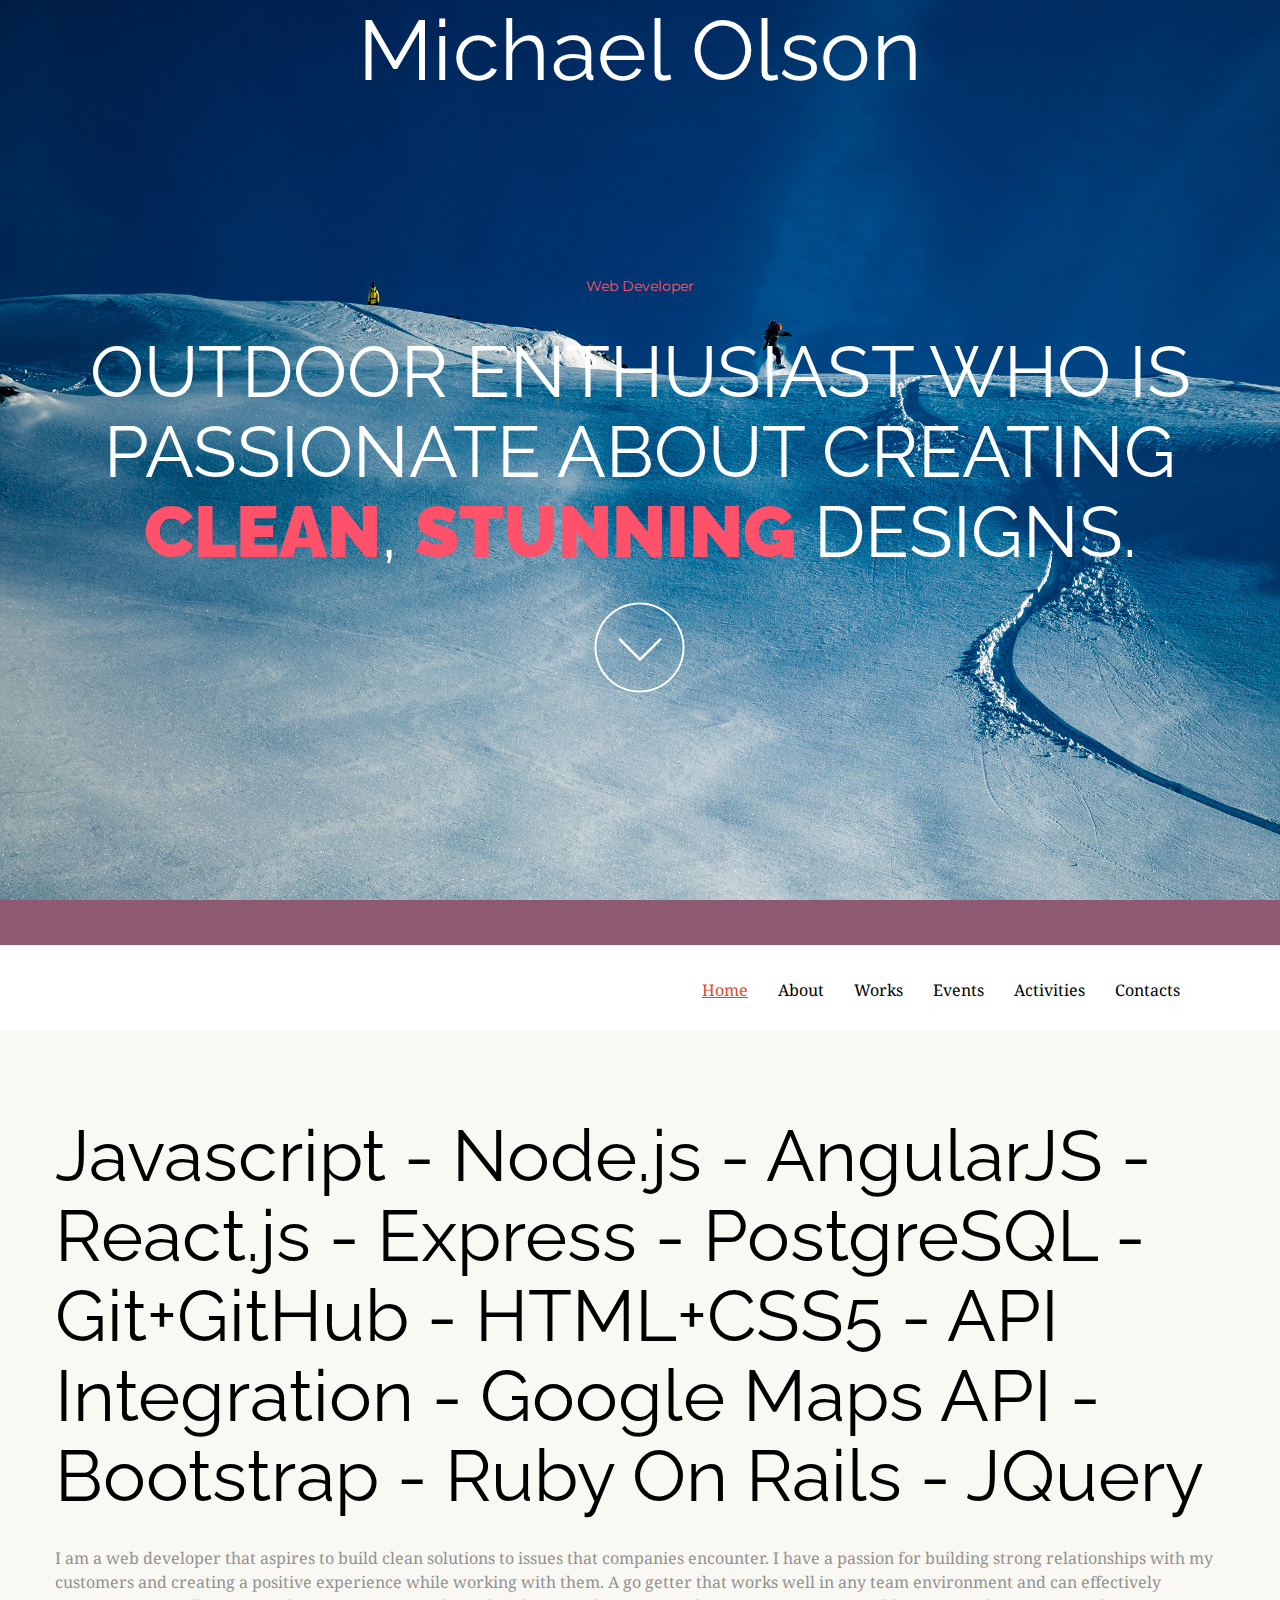
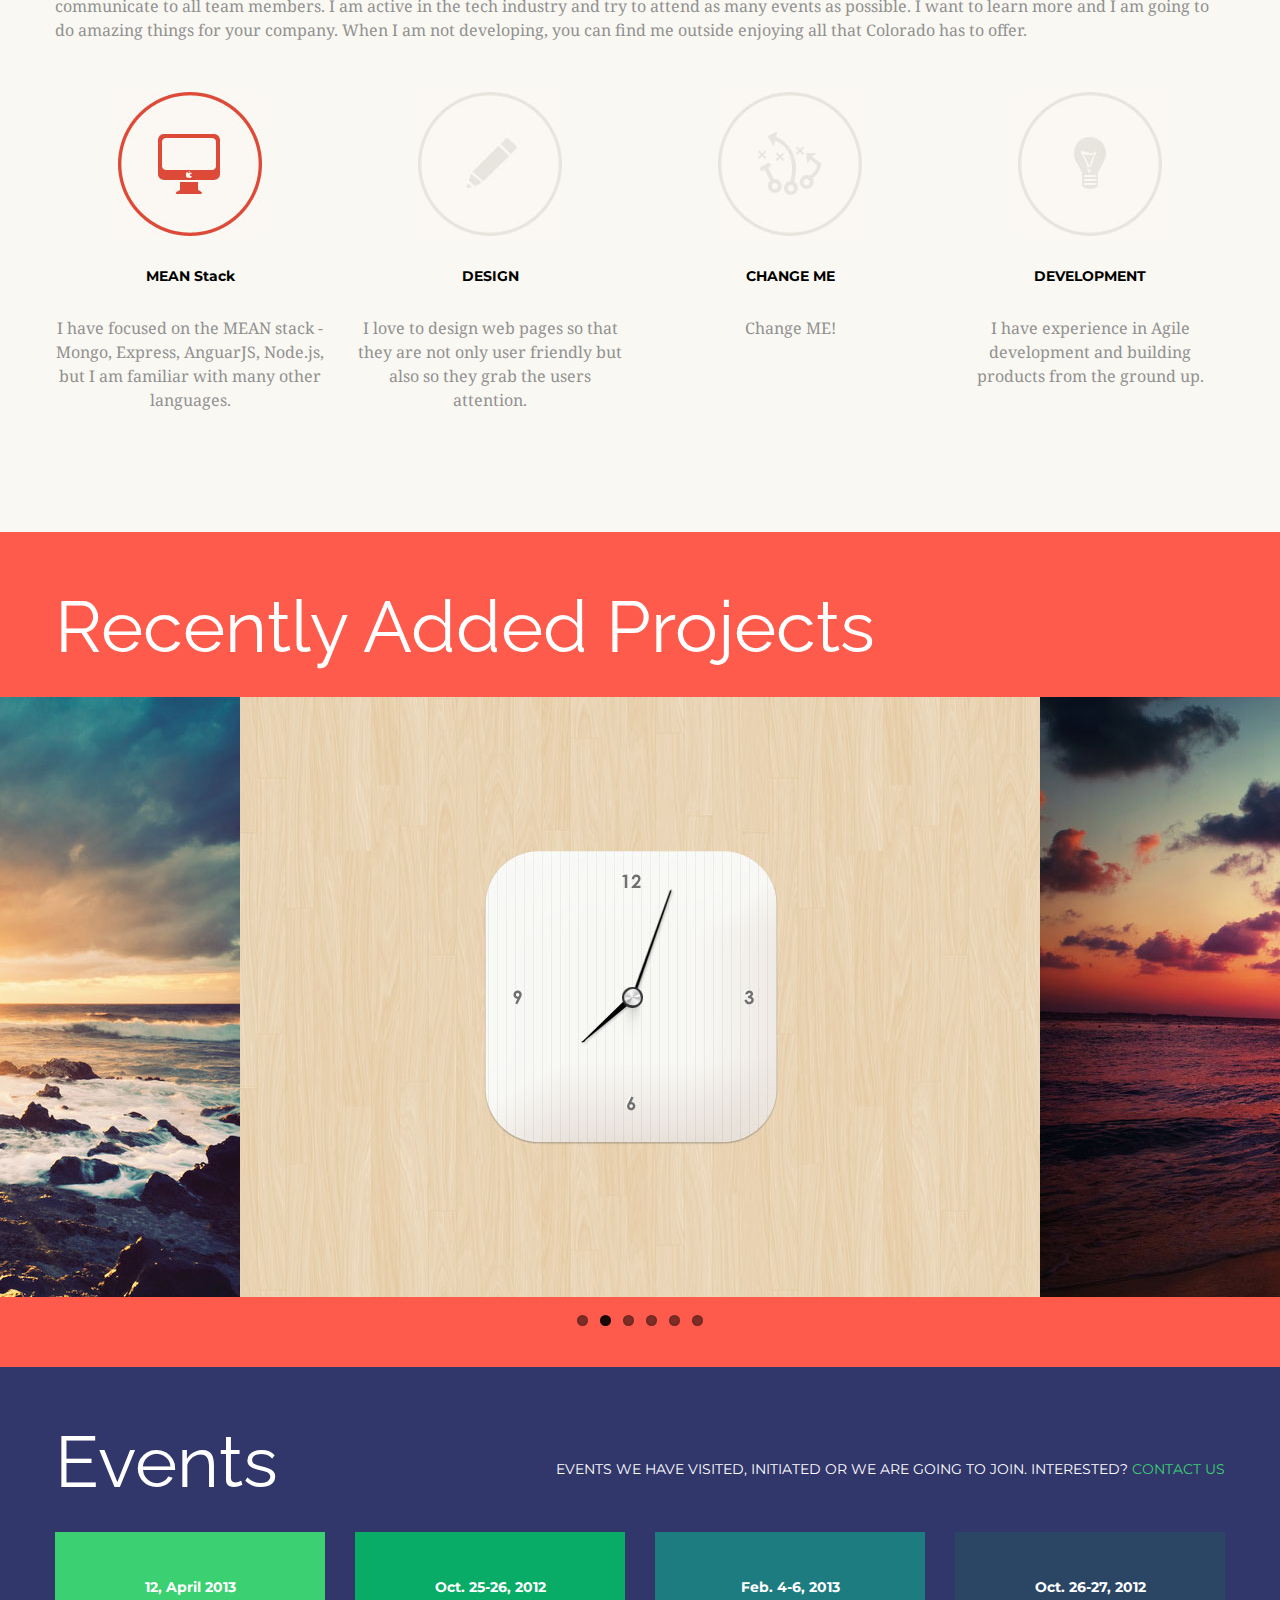
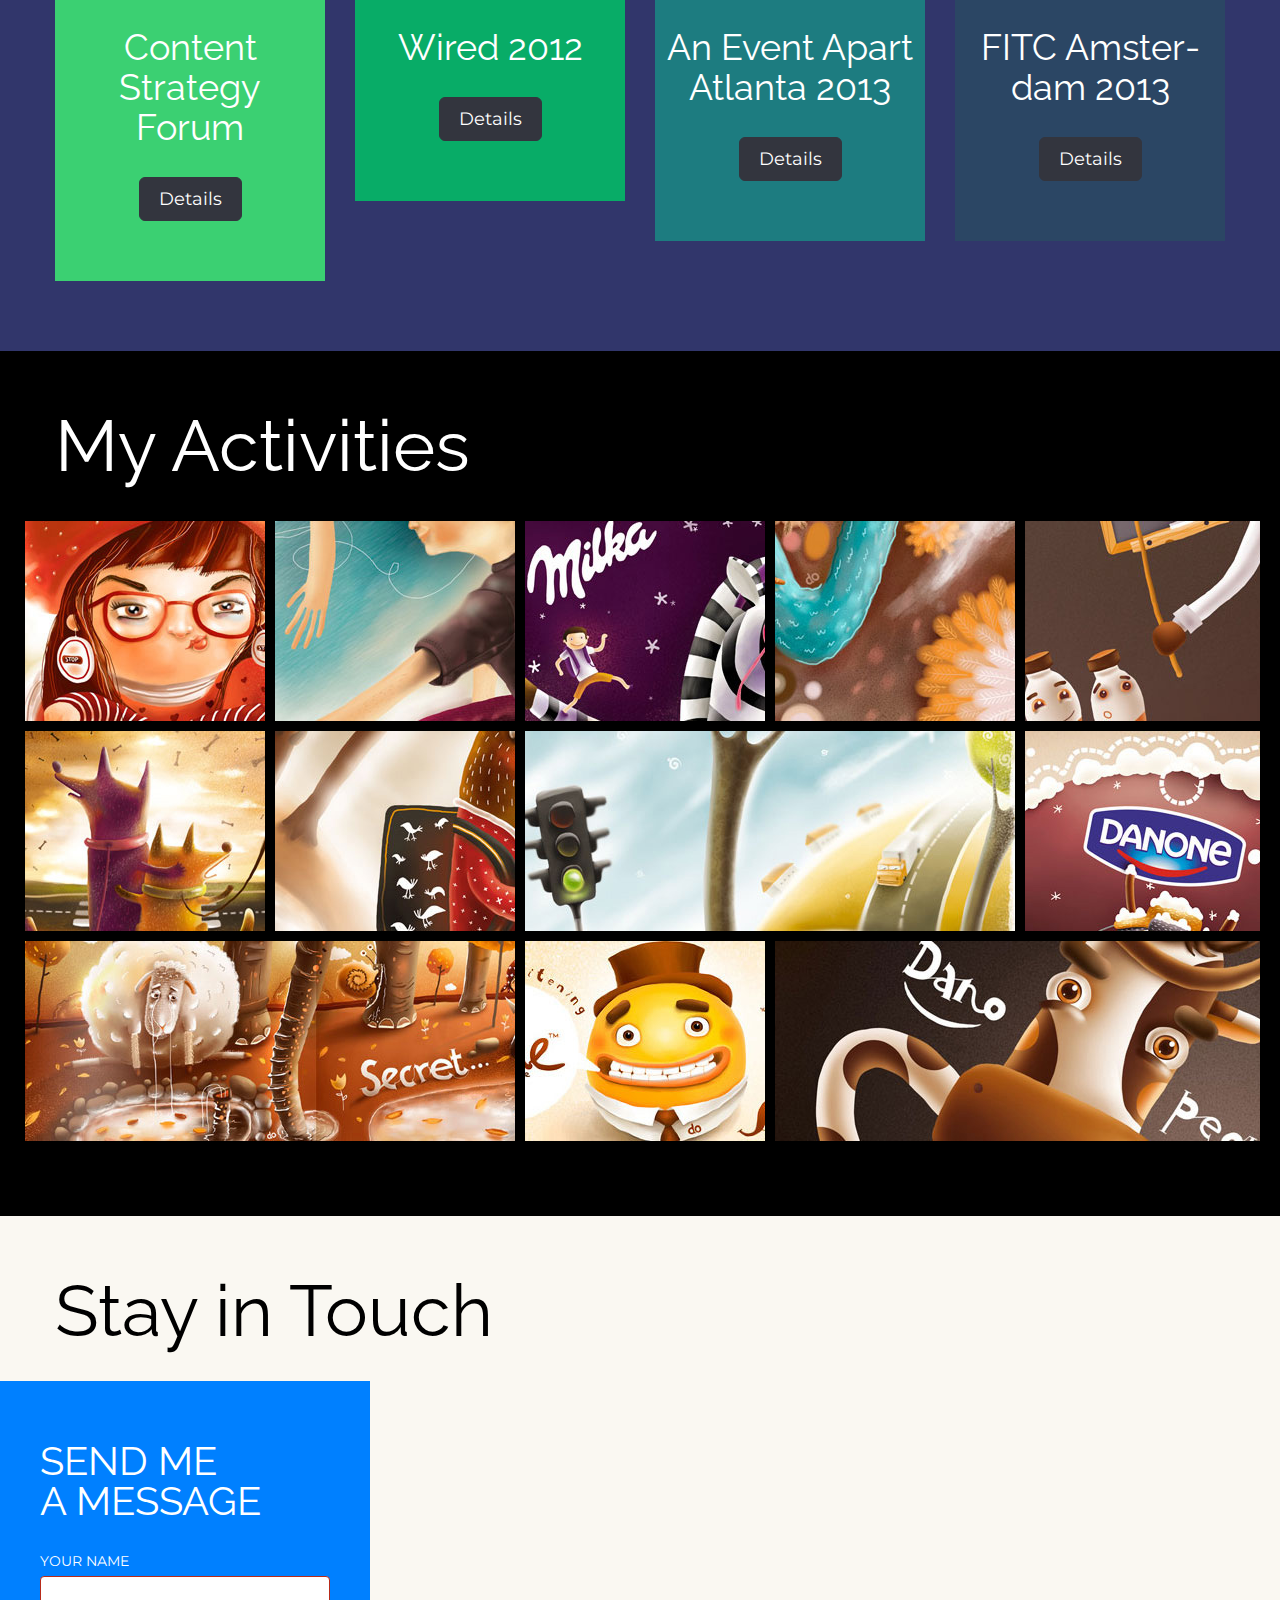
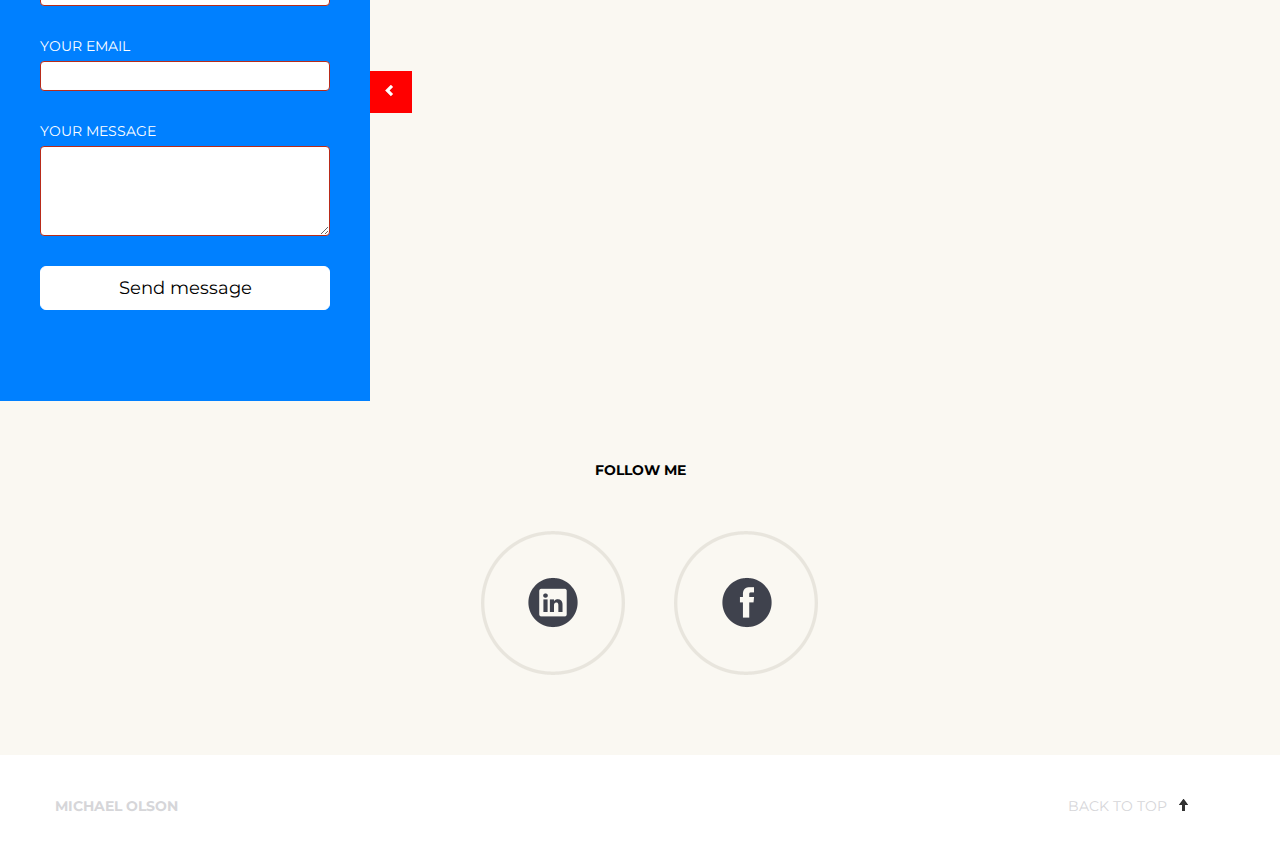
==== commit 48a0fc73: "changed footer button and added URLS" ====
--- a/portfolio/Mustache_HTML/index.html
+++ b/portfolio/Mustache_HTML/index.html
@@ -293,9 +293,9 @@
 		<div class="form_container">
 			<div class="form_close_elements"><i class="icon-chevron-left icon-white"></i></div>
 		<!-- Contact form -->
-			<form id="contact_form" action="mail/contact_form.php">
+			<form id="contact_form" action="/mail/contact_form.php">
 				<fieldset>
-					<legend>SEND US <br/>A MESSAGE</legend>
+					<legend>SEND ME <br/>A MESSAGE</legend>
 
 					<label>
 						<span>YOUR NAME</span>
@@ -321,15 +321,16 @@
 	</div>
 	<!-- Follow us -->
 	<div class="container">
-		<div class="tac"><div class="decorative_line"><h5>FOLLOW US</h5></div></div>
+		<div class="tac"><div class="decorative_line"><h5>FOLLOW ME</h5></div></div>
 
 		<div class="follow_us_block">
-			<div class="follow_element"><a href="#" target="_blank" class="forrst"></a></div>
-			<div class="follow_element"><a href="#" target="_blank" class="digg"></a></div>
-			<div class="follow_element"><a href="#" target="_blank" class="twitter"></a></div>
-			<div class="follow_element"><a href="#" target="_blank" class="flikr"></a></div>
-			<div class="follow_element"><a href="#" target="_blank" class="facebook"></a></div>
-			<div class="follow_element"><a href="#" target="_blank" class="linkedin"></a></div>
+			<div class="follow_element"><a href="https://www.linkedin.com/in/molson303" target="_blank" class="linkedin"></a></div>
+			<div class="follow_element"><a href="https://www.facebook.com/mike.ohsen" target="_blank" class="facebook"></a></div>
+
+			<!-- <div class="follow_element"><a href="#" target="_blank" class="forrst"></a></div> -->
+			<!-- <div class="follow_element"><a href="#" target="_blank" class="digg"></a></div> -->
+			<!-- <div class="follow_element"><a href="#" target="_blank" class="twitter"></a></div> -->
+			<!-- <div class="follow_element"><a href="#" target="_blank" class="flikr"></a></div> -->
 		</div>
 
 	</div>
--- a/portfolio/Mustache_HTML/layout/css/style.css
+++ b/portfolio/Mustache_HTML/layout/css/style.css
@@ -376,7 +376,8 @@
 }
 .google_map .form_container{
 	width: 290px;
-	background-color:#dd4a38;
+	/*background-color:#dd4a38;*/
+	background-color: #0080FF;
 	padding:40px;
 	color:#fff;
 	position:absolute;
@@ -424,7 +425,7 @@
     top: 50%;
     width: 42px;
 	cursor:pointer;
-	background-color: #DD4A38;
+	background-color: red;
 }
 
 .google_map .form_container .form_close_elements i{
@@ -475,6 +476,7 @@
 .follow_us_block{
     margin-top: 50px;
     overflow: hidden;
+		margin-left: 34%;
 }
 .follow_element{
 	float: left;
@@ -565,7 +567,7 @@
 }
 
 .footer{
-	background: url(../img/footer_pattern.png) repeat-x;
+	/*background: url(../img/footer_pattern.png) repeat-x;*/
 	border:none;
 	padding-top:9px;
 	padding-bottom:0px;
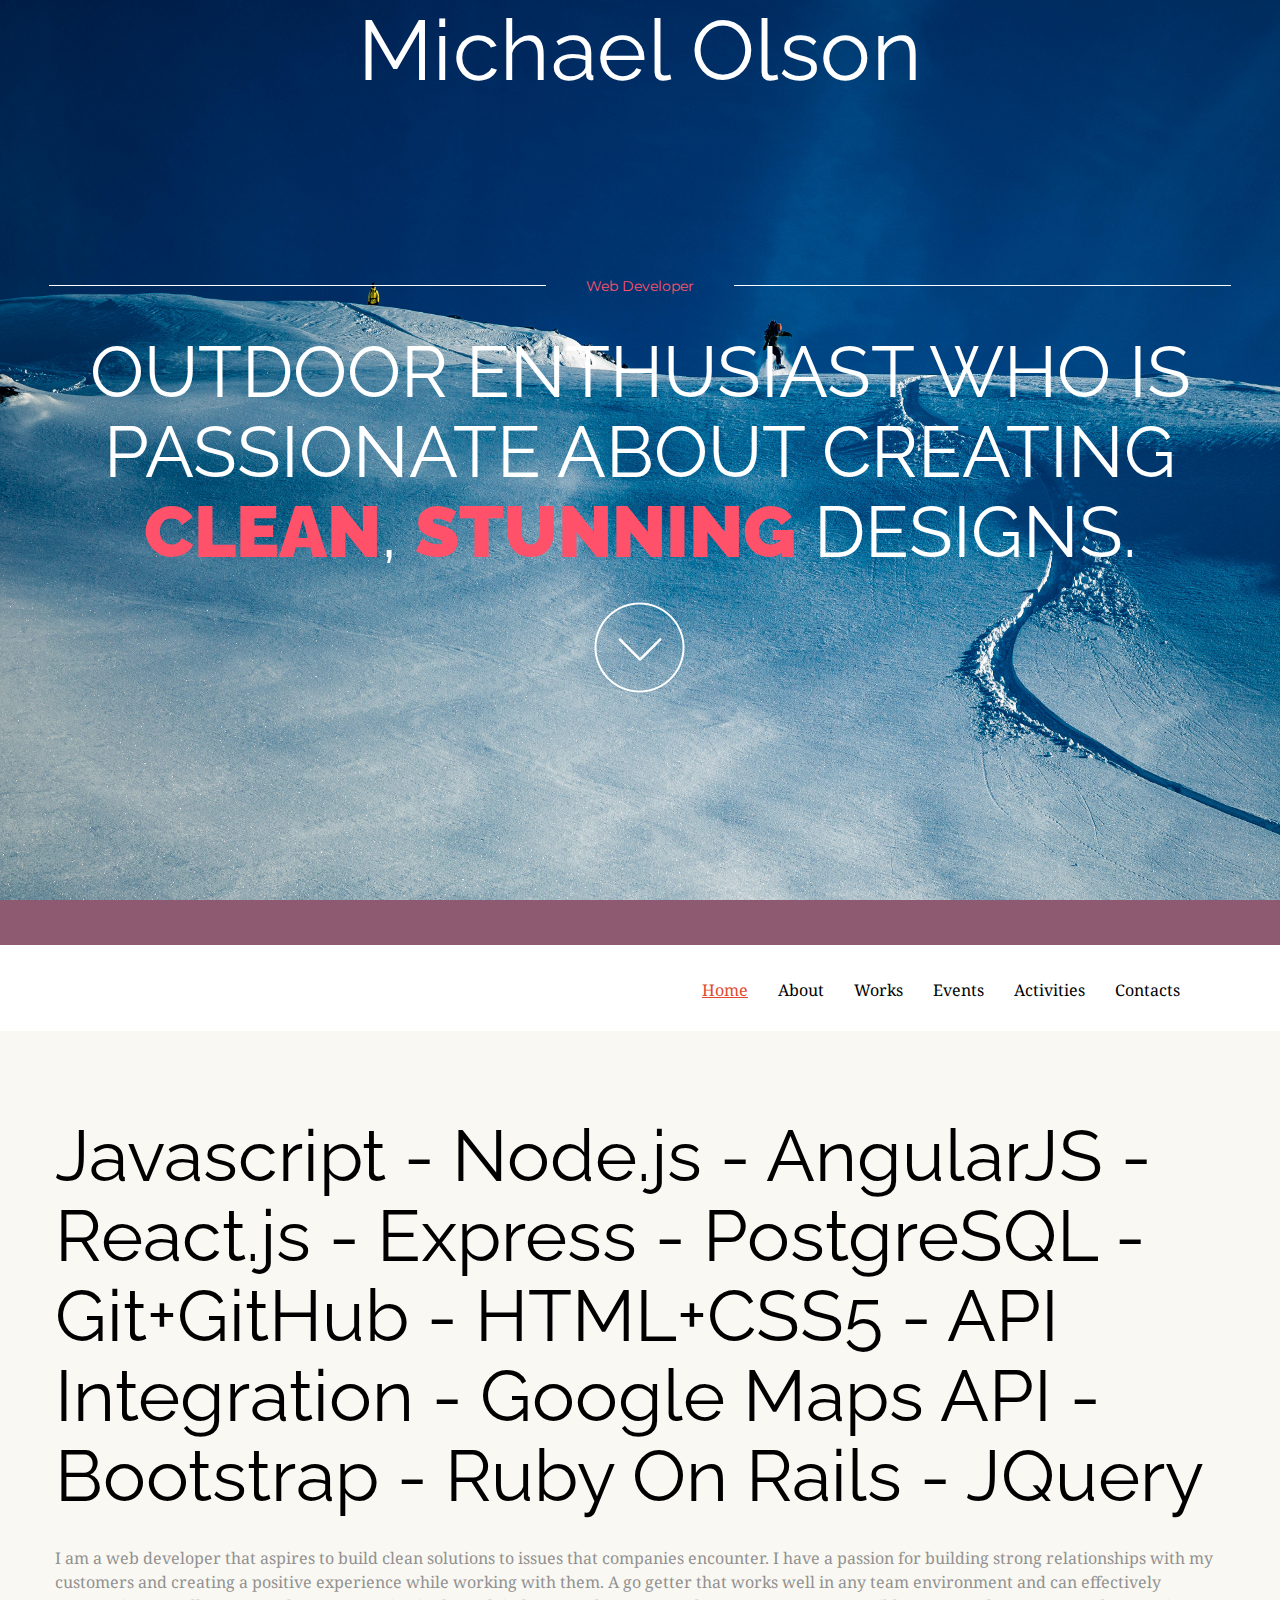
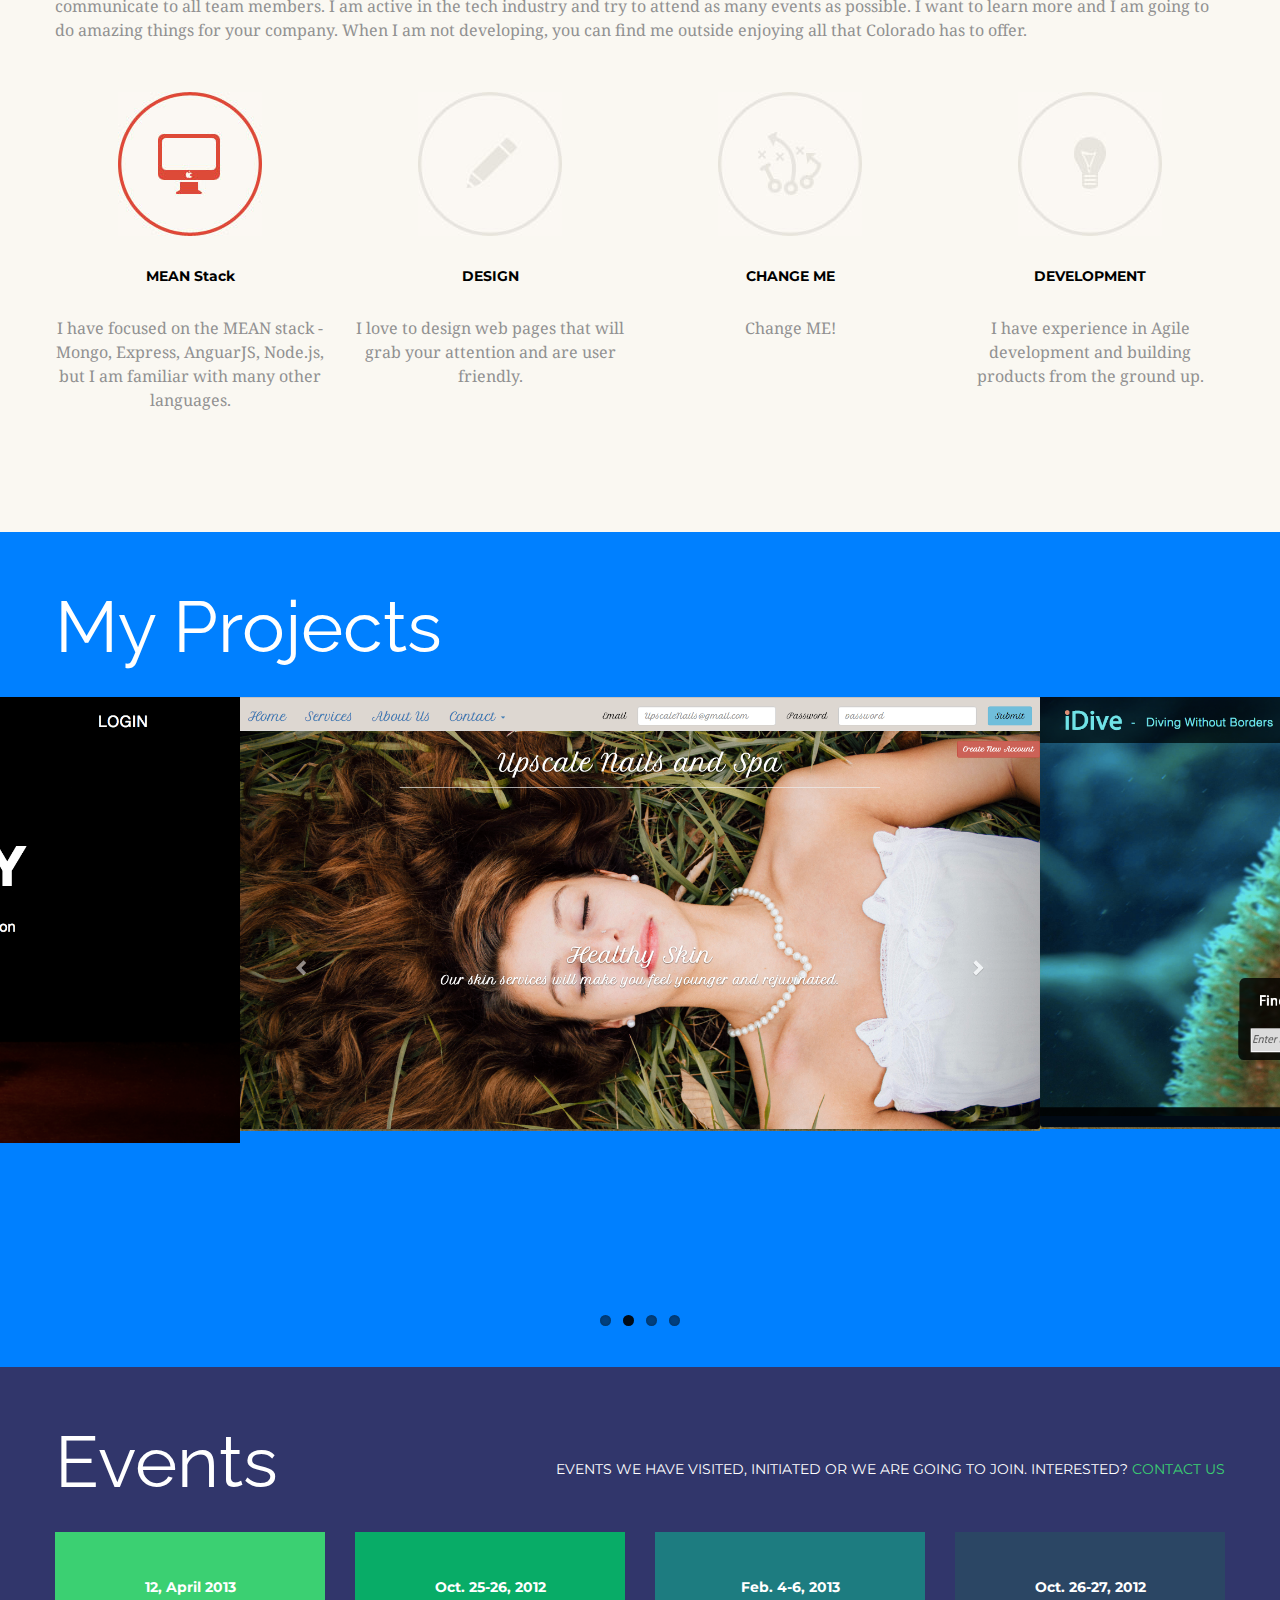
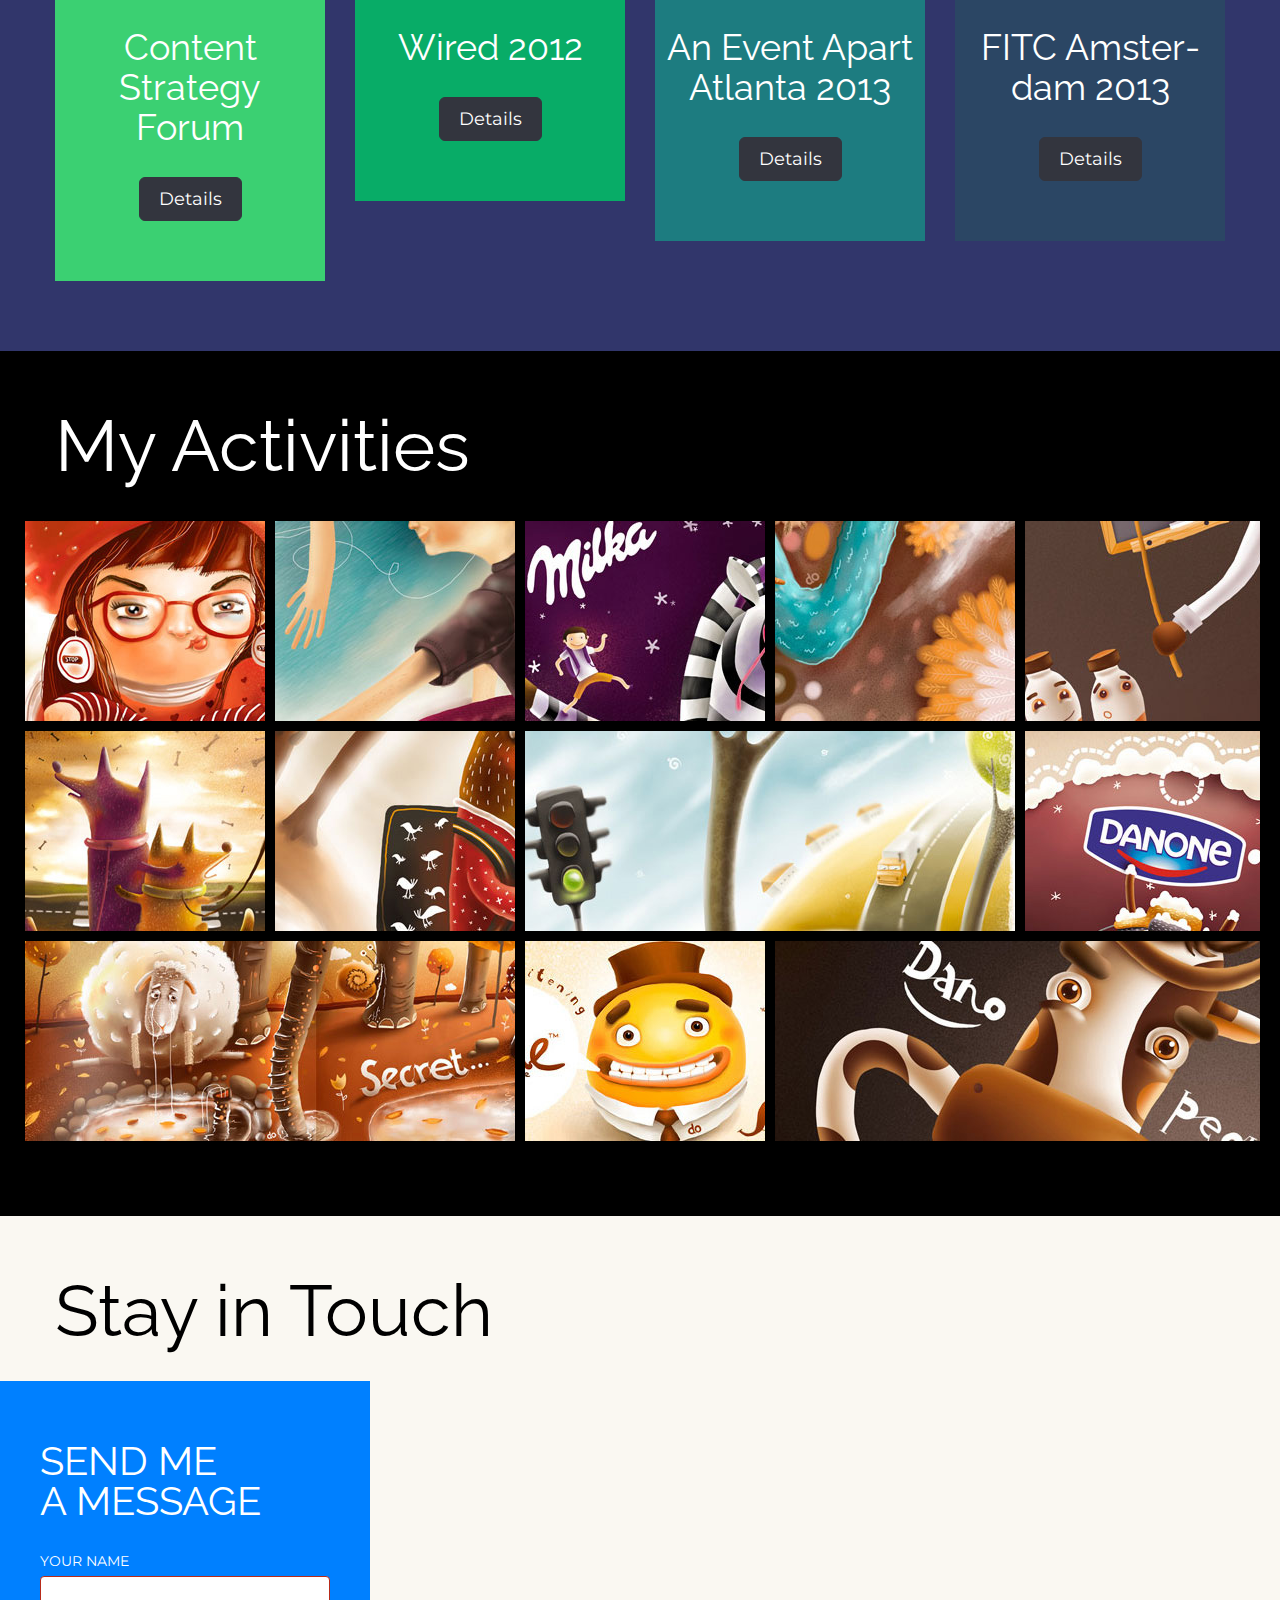
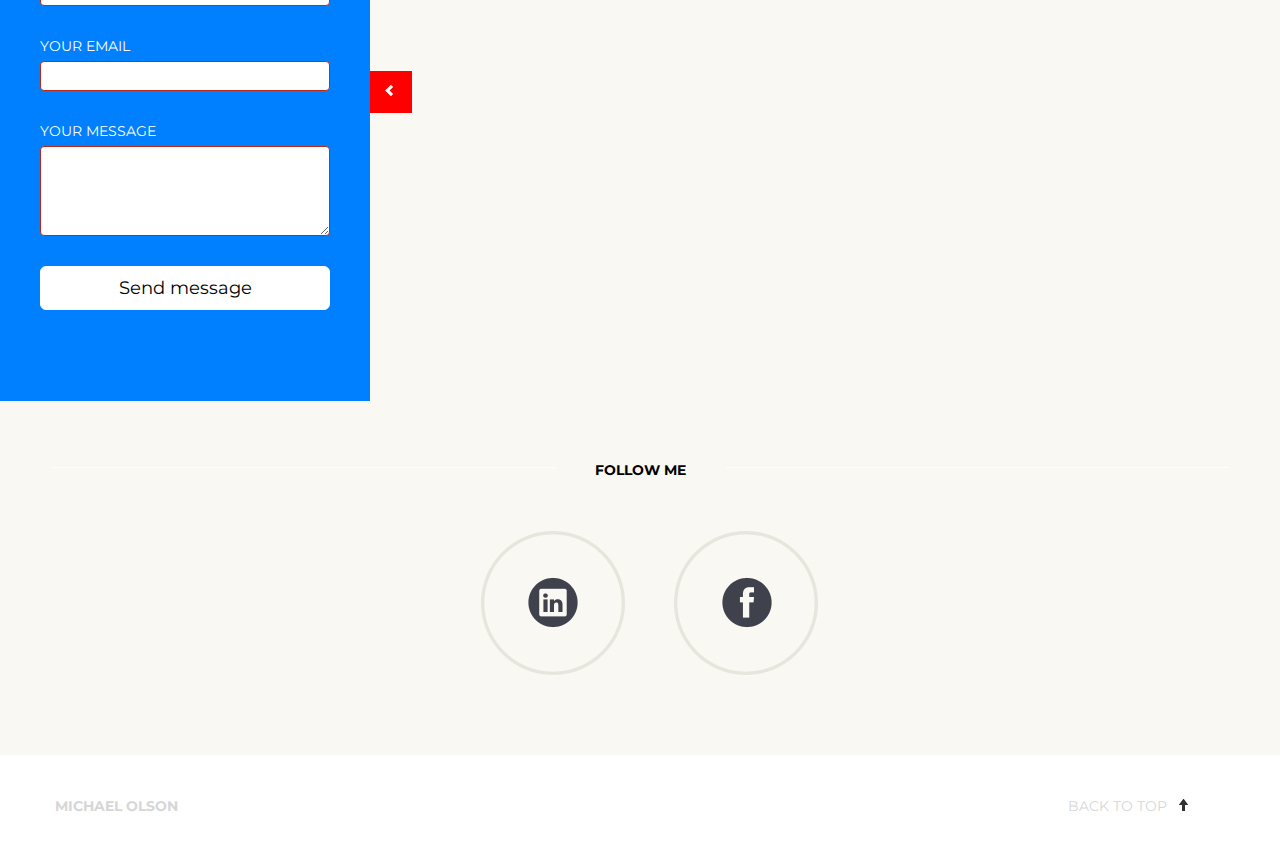
==== commit c51015af: "carousel working with images and projects" ====
--- a/portfolio/Mustache_HTML/index.html
+++ b/portfolio/Mustache_HTML/index.html
@@ -135,7 +135,7 @@
 			<div class="span3 tac">
 				<img src="images/about_icon_2.jpg" alt="" />
 				<h5>DESIGN</h5>
-				<p>I love to design web pages so that they are not only user friendly but also so they grab the users attention. </p>
+				<p>I love to design web pages that will grab your attention and are user friendly. </p>
 			</div>
 			<div class="span3 tac">
 				<img src="images/about_icon_3.jpg" alt="" />
@@ -157,34 +157,43 @@
 <!-- Page 2 (Flex slider) -->
 <div class="container-fluid page-item-class has_slider" id="page2">
 	<div class="container">
-		<div class="page-header"><h1>Recently Added Projects</h1></div>
+		<div class="page-header"><h1>My Projects</h1></div>
 	</div>
 
 	<div class="flexslider">
 		<ul class="slides">
 			<li>
-				<img src="images/projects_clipart.jpg" alt=""/>
-				<div class="flex-caption"><div class="caption_inner">Personal project. January 2012
-					 <a href="#" class="btn btn-link pull-right">DETAILS <i class="icon-arrow-right icon-white"></i> </a>
+				<img src="images/brewbuddy.png" alt=""/>
+				<div class="flex-caption"><div class="caption_inner">Brew Buddy uses Express, OAuth, PostgreSQL, Bootstrap to help yu brew your next beer.
+					 <a href="https://brewbuddy.herokuapp.com/" class="btn btn-link pull-right">SITE <i class="icon-arrow-right icon-white"></i> </a>
+					 <a href="https://github.com/amespineira/q2Project" class="btn btn-link pull-right">GITHUB <i class="icon-arrow-right icon-white"></i> </a>
+
 				</div></div>
 			</li>
 			<li>
-				<img src="images/projects_clipart2.jpg"  alt=""/>
-				<div class="flex-caption"><div class="caption_inner">Personal project. January 2012
-					 <a href="#" class="btn btn-link pull-right">DETAILS <i class="icon-arrow-right icon-white"></i> </a>
+				<img src="images/upscalenail.png"  alt=""/>
+				<div class="flex-caption"><div class="caption_inner">Given one week to learn a new language, Upscale Nails showcases React.js and Ruby on Rails.
+					 <a href="https://upscale-nails.firebaseapp.com/" class="btn btn-link pull-right">SITE <i class="icon-arrow-right icon-white"></i> </a>
+					 <a href="https://github.com/jmhux7/upscale-nails" class="btn btn-link pull-right">GITHUB FRONT END <i class="icon-arrow-right icon-white"></i> </a>
+					 <a href="https://github.com/tomhendersonfl/upscale-nails-backend" class="btn btn-link pull-right">GITHUB BACK END <i class="icon-arrow-right icon-white"></i> </a>
+
 				</div></div>
 			</li>
 			<li>
-				<img src="images/projects_clipart3.jpg" alt=""/>
+				<img src="images/idive.png"  alt=""/>
+				<div class="flex-caption"><div class="caption_inner">iDive uses Google map's API, Google Geolocator, DiveAPI, Custom CSS Styling to locate your next dive site.
+					 <a href="https://project-4177693187562982491.firebaseapp.com/" class="btn btn-link pull-right">SITE<i class="icon-arrow-right icon-white"></i> </a>
+					 <a href="https://github.com/molson303/iDive" class="btn btn-link pull-right">GITHUB <i class="icon-arrow-right icon-white"></i> </a>
+
+				</div></div>
 			</li>
 			<li>
-				<img src="images/projects_clipart4.jpg"  alt=""/>
-			</li>
-			<li>
-				<img src="images/projects_clipart5.jpg"  alt=""/>
-			</li>
-			<li>
-				<img src="images/projects_clipart6.jpg"  alt=""/>
+				<img src="images/backpacker.png"  alt=""/>
+				<div class="flex-caption"><div class="caption_inner">Backpacker is an interactive shopping cart that was built using AngularJS and Bootstrap.
+					 <a href="https://backpacker-ae43f.firebaseapp.com/#/" class="btn btn-link pull-right">SITE <i class="icon-arrow-right icon-white"></i> </a>
+					 <a href="https://github.com/molson303/Backpacker" class="btn btn-link pull-right">GITHUB <i class="icon-arrow-right icon-white"></i> </a>
+
+				</div></div>
 			</li>
 		</ul>
 	</div>
--- a/portfolio/Mustache_HTML/layout/css/style.css
+++ b/portfolio/Mustache_HTML/layout/css/style.css
@@ -309,8 +309,7 @@
 .flexslider .slides > li{position:relative;}
 .flex-caption{
 	opacity:0;
-	background-color: #353739;
-	background-color:rgba(0, 0, 0, 0.6);
+ 	background-color:rgba(0, 0, 0, 0.6);
 	color:#fff;
     bottom: 20px;
     left: 3%;
@@ -656,14 +655,14 @@
 }
 
 #page2, #page2 h1{
-	background-color:#ff5b4c;
+	background-color:#0080FF;
 	color:#ffffff;
 }
 #page2 h1{
 	color:#ffffff;
 }
 #page3{
-	background-image:url("../../images/events_bg.jpg");
+	background-image:url("../../images/lake.jpg");
 	background-color:#31366b;
 	color:#ffffff;
 }
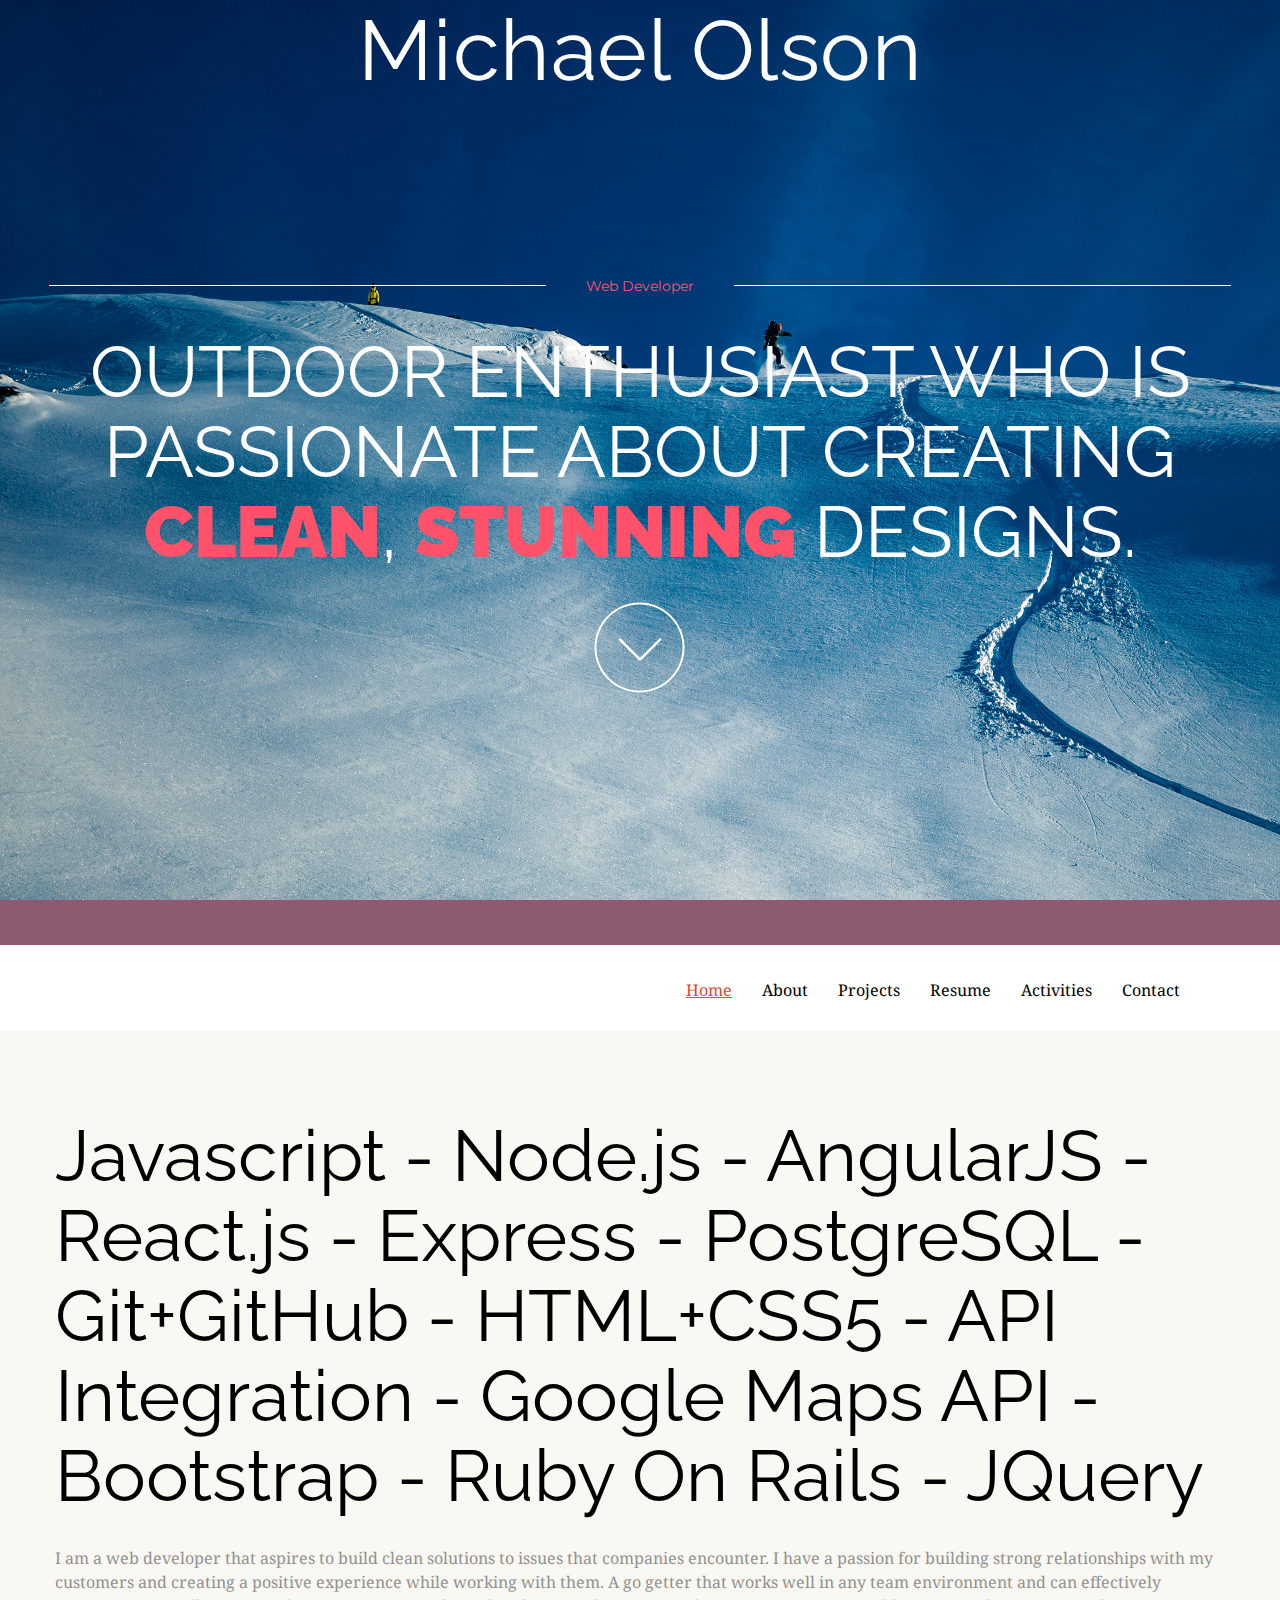
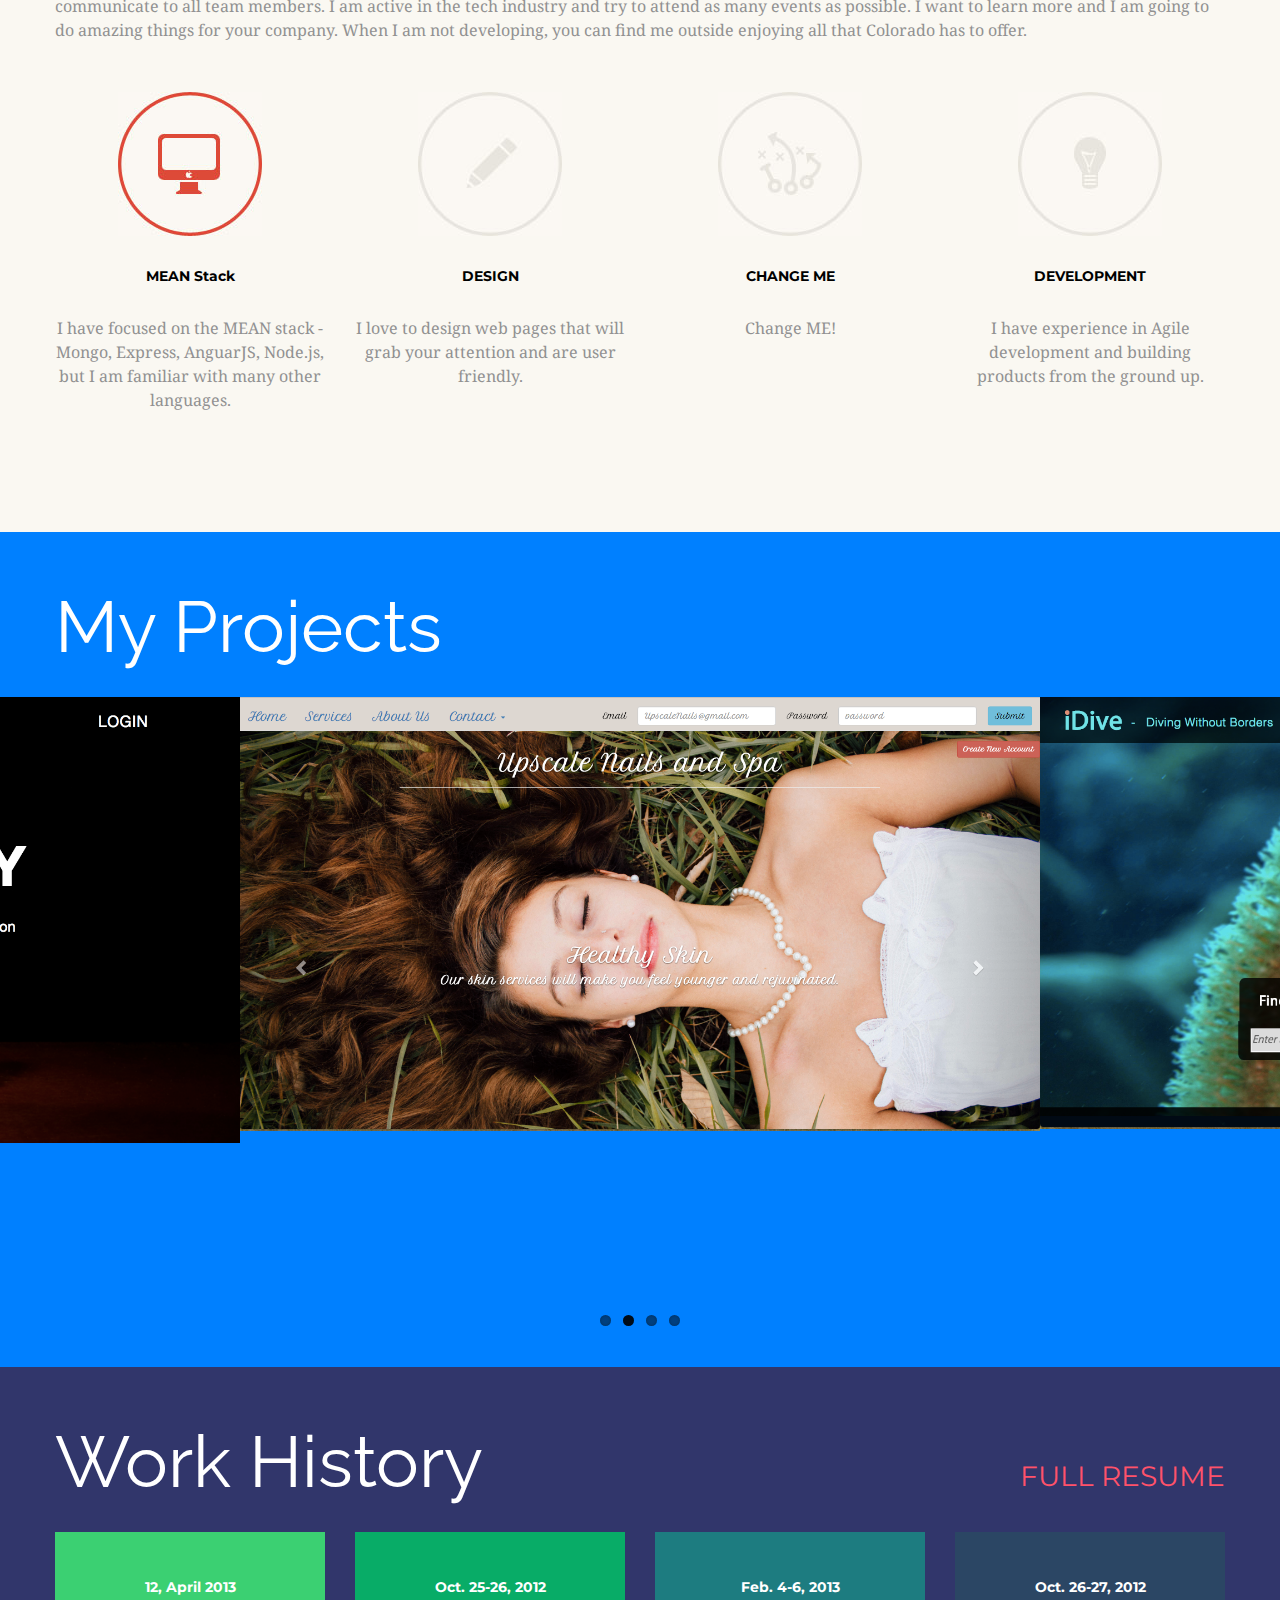
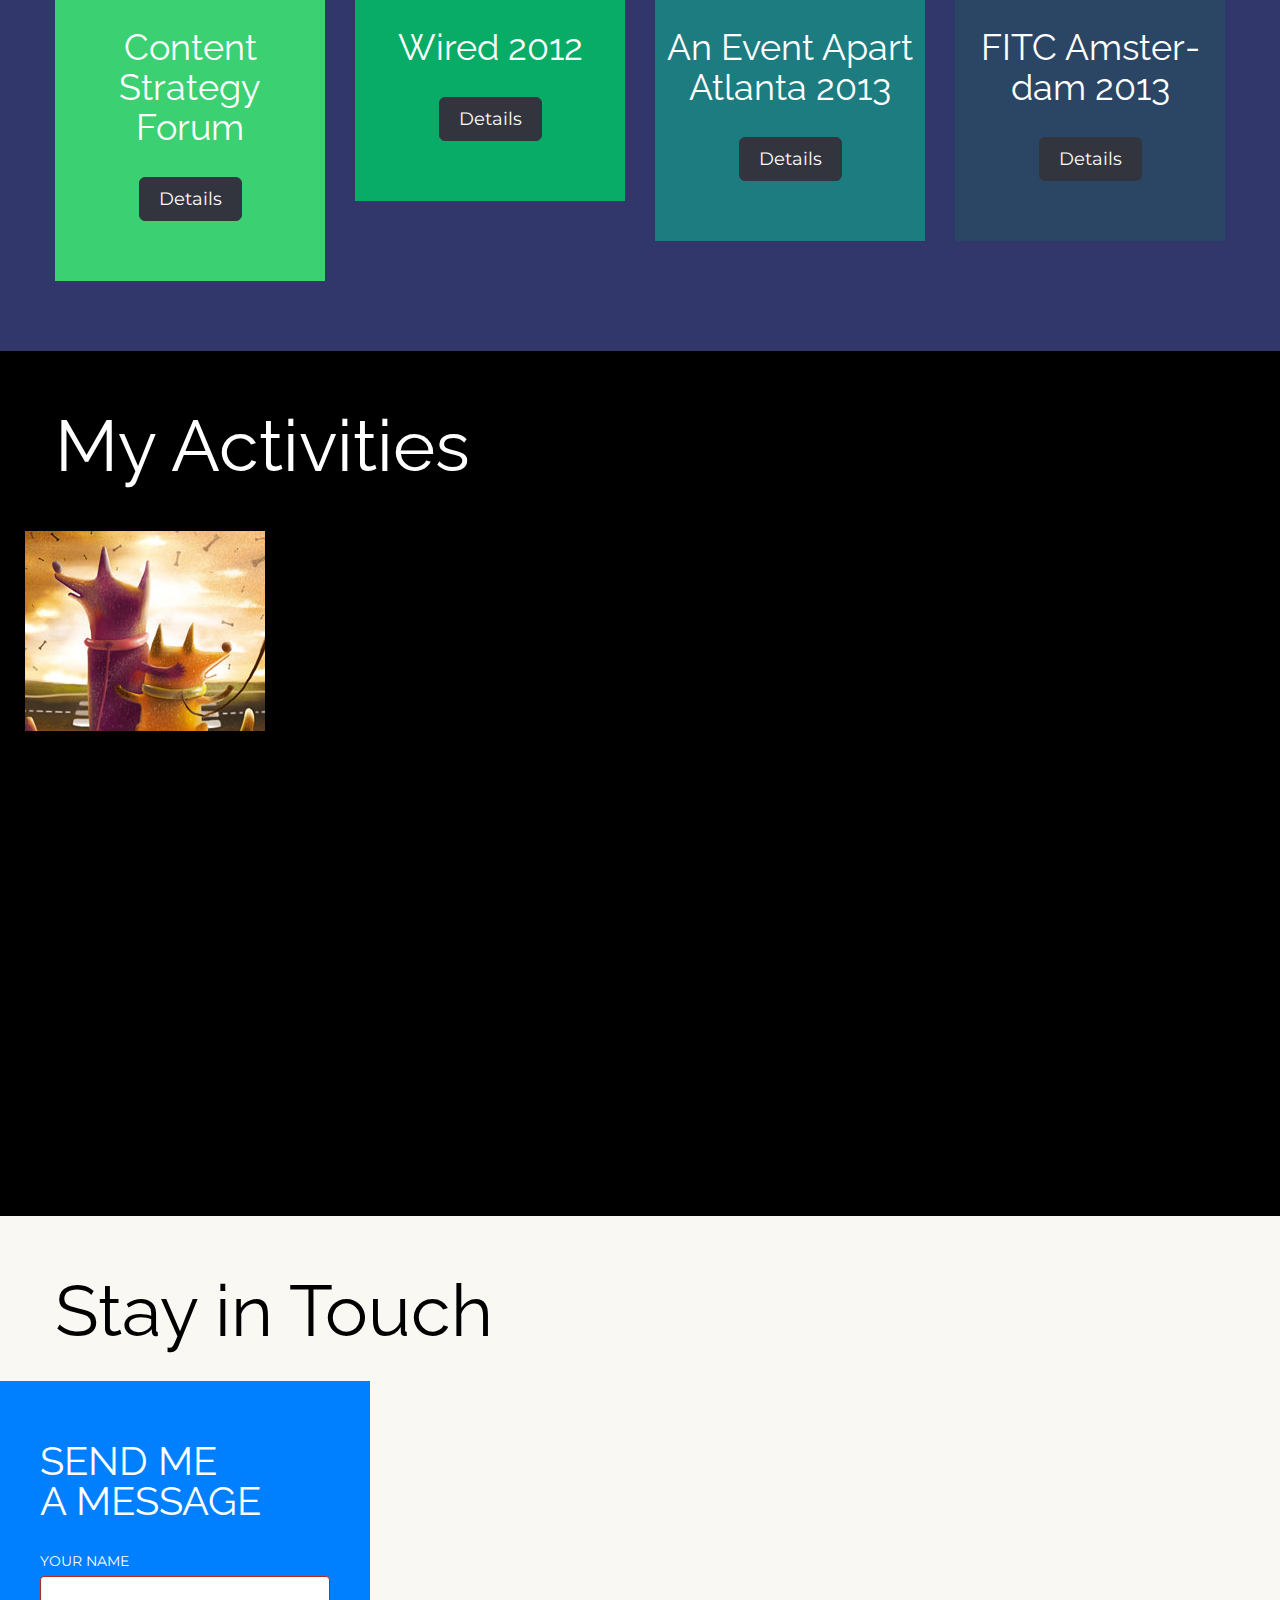
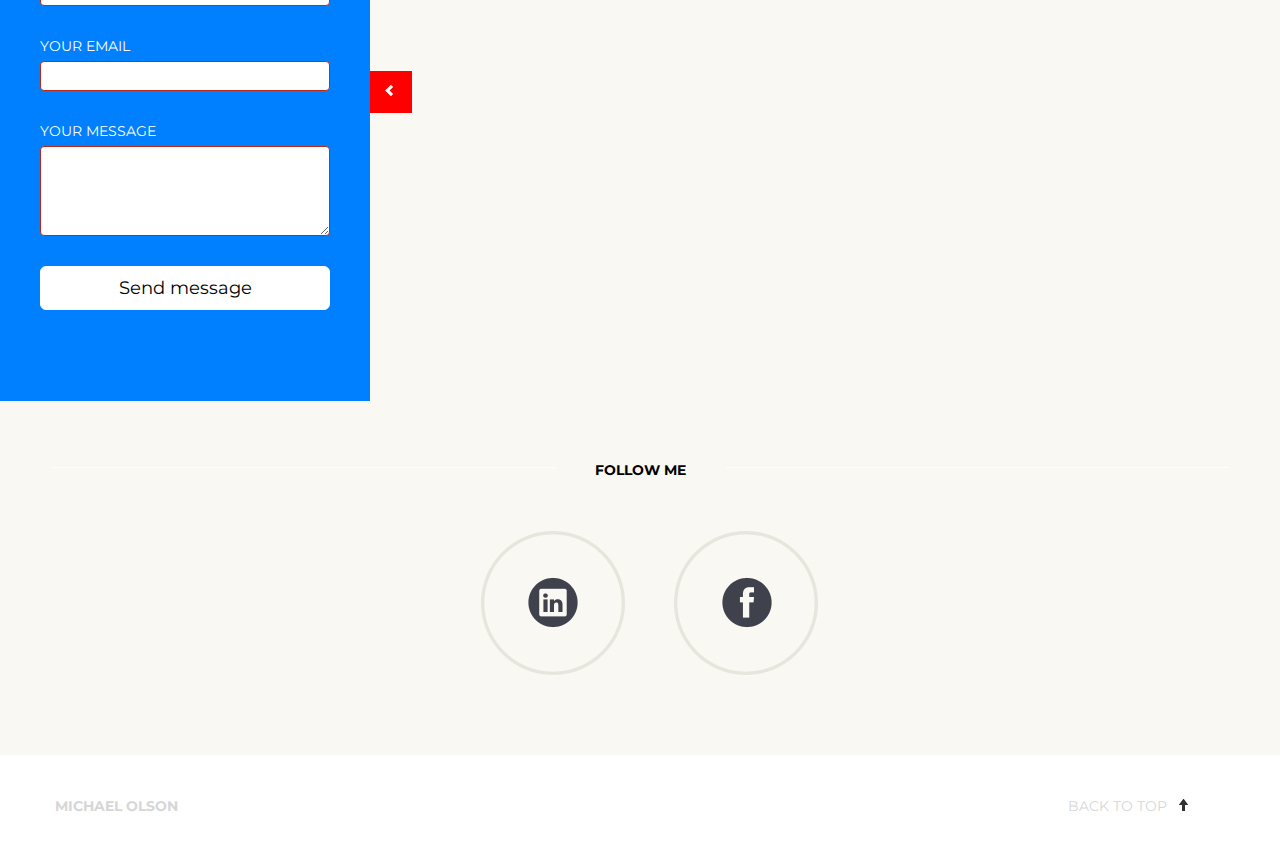
==== commit f4c7a471: "commit before a massive code change" ====
--- a/portfolio/Mustache_HTML/index.html
+++ b/portfolio/Mustache_HTML/index.html
@@ -96,10 +96,10 @@
 						<ul class="nav">
 							<li class="active"><a href="#page0">Home</a></li>
 							<li><a href="#page1">About</a></li>
-							<li><a href="#page2">Works</a></li>
-							<li><a href="#page3" class="hide-me-in-drop-down-for-tablets">Events</a></li>
+							<li><a href="#page2">Projects</a></li>
+							<li><a href="#page3" class="hide-me-in-drop-down-for-tablets">Resume</a></li>
 							<li><a href="#page4" class="hide-me-in-drop-down-for-tablets">Activities</a></li>
-							<li><a href="#page5" class="hide-me-in-drop-down-for-tablets">Contacts</a></li>
+							<li><a href="#page5" class="hide-me-in-drop-down-for-tablets">Contact</a></li>
 
 						<!-- This item will show only on tablets and containelements with class .hide-me-in-drop-down-for-tablets -->
 							<li class="dropdown tablet_drop_down">
@@ -205,7 +205,7 @@
 <div class="container-fluid page-item-class" id="page3">
 	<div class="container">
 		<div class="page-header">
-			<h1>Events <small class="pull-right">EVENTS  WE HAVE VISITED, INITIATED OR WE ARE GOING TO JOIN. INTERESTED? <a href="#page5" class="scroll_to">CONTACT US</a></small></h1>
+			<h1>Work History <small class="pull-right"><a href="#" class="scroll_to">FULL RESUME</a></small></h1>
 		</div>
 		<div class="row-fluid">
 			<div class="span3 tac">
@@ -256,11 +256,24 @@
 				<!-- Link to lightbox image -->
 					<span class="image_hover_zoom_element"><a href="images/masonry_images/5_activities_03.jpg" data-rel="prettyPhoto[masonry]" title=""></a></span>
 				<!-- masonry image -->
-					<img src="images/masonry_images/5_activities_03.jpg" alt="" />
+					<!-- <img src="images/masonry_images/5_activities_03.jpg" alt="" /> -->
 			</div>
 		<!-- masonry item template END -->
 			<div class="item"><span class="image_hover_zoom_element"><a href="images/header_bg.jpg" title="" data-rel="prettyPhoto[masonry]"></a></span><img src="images/masonry_images/5_activities_05.jpg" alt="" /></div>
-			<div class="item"><span class="image_hover_zoom_element"><a href="images/masonry_images/5_activities_07.jpg" title="" data-rel="prettyPhoto[masonry]"></a></span><img src="images/masonry_images/5_activities_07.jpg" alt="" /></div>
+			<!-- <div class="item"><span class="image_hover_zoom_element"><a href="images/masonry_images/5_activities_07.jpg" title="" data-rel="prettyPhoto[masonry]"></a></span><img src="images/masonry_images/5_activities_07.jpg" alt="" /></div> -->
+			<!-- <div class="item"><span class="image_hover_zoom_element"><a href="images/masonry_images/5_activities_09.jpg" title="" data-rel="prettyPhoto[masonry]"></a></span><img src="images/masonry_images/5_activities_09.jpg" alt="" /></div>
+			<div class="item"><span class="image_hover_zoom_element"><a href="images/masonry_images/5_activities_16.jpg" title="" data-rel="prettyPhoto[masonry]"></a></span><img src="images/masonry_images/5_activities_16.jpg" alt="" /></div>
+			<div class="item"><span class="image_hover_zoom_element"><a href="images/masonry_images/5_activities_18.jpg" title="" data-rel="prettyPhoto[masonry]"></a></span><img src="images/masonry_images/5_activities_18.jpg" alt="" /></div>
+			<div class="item"><span class="image_hover_zoom_element"><a href="images/masonry_images/5_activities_20.jpg" title="" data-rel="prettyPhoto[masonry]"></a></span><img src="images/masonry_images/5_activities_20.jpg" alt="" /></div>
+			<div class="item"><span class="image_hover_zoom_element"><a href="images/masonry_images/5_activities_21.jpg" title="" data-rel="prettyPhoto[masonry]"></a></span><img src="images/masonry_images/5_activities_21.jpg" alt="" /></div>
+			<div class="item"><span class="image_hover_zoom_element"><a href="images/masonry_images/5_activities_23.jpg" title="" data-rel="prettyPhoto[masonry]"></a></span><img src="images/masonry_images/5_activities_23.jpg" alt="" /></div>
+			<div class="item"><span class="image_hover_zoom_element"><a href="images/masonry_images/5_activities_29.jpg" title="" data-rel="prettyPhoto[masonry]"></a></span><img src="images/masonry_images/5_activities_29.jpg" alt="" /></div>
+			<div class="item"><span class="image_hover_zoom_element"><a href="images/masonry_images/5_activities_30.jpg" title="" data-rel="prettyPhoto[masonry]"></a></span><img src="images/masonry_images/5_activities_30.jpg" alt="" /></div>
+			<div class="item"><span class="image_hover_zoom_element"><a href="images/masonry_images/5_activities_32.jpg" title="" data-rel="prettyPhoto[masonry]"></a></span><img src="images/masonry_images/5_activities_32.jpg" alt="" /></div> -->
+
+
+			<!-- <div class="item"><span class="image_hover_zoom_element"><a href="images/masonry_images/5_activities_05.jpg" title="" data-rel="prettyPhoto[masonry]"></a></span><img src="images/masonry_images/5_activities_05.jpg" alt="" /></div> -->
+			<!-- <div class="item"><span class="image_hover_zoom_element"><a href="images/masonry_images/5_activities_07.jpg" title="" data-rel="prettyPhoto[masonry]"></a></span><img src="images/masonry_images/5_activities_07.jpg" alt="" /></div>
 			<div class="item"><span class="image_hover_zoom_element"><a href="images/masonry_images/5_activities_09.jpg" title="" data-rel="prettyPhoto[masonry]"></a></span><img src="images/masonry_images/5_activities_09.jpg" alt="" /></div>
 			<div class="item"><span class="image_hover_zoom_element"><a href="images/masonry_images/5_activities_16.jpg" title="" data-rel="prettyPhoto[masonry]"></a></span><img src="images/masonry_images/5_activities_16.jpg" alt="" /></div>
 			<div class="item"><span class="image_hover_zoom_element"><a href="images/masonry_images/5_activities_18.jpg" title="" data-rel="prettyPhoto[masonry]"></a></span><img src="images/masonry_images/5_activities_18.jpg" alt="" /></div>
@@ -269,20 +282,7 @@
 			<div class="item"><span class="image_hover_zoom_element"><a href="images/masonry_images/5_activities_23.jpg" title="" data-rel="prettyPhoto[masonry]"></a></span><img src="images/masonry_images/5_activities_23.jpg" alt="" /></div>
 			<div class="item"><span class="image_hover_zoom_element"><a href="images/masonry_images/5_activities_29.jpg" title="" data-rel="prettyPhoto[masonry]"></a></span><img src="images/masonry_images/5_activities_29.jpg" alt="" /></div>
 			<div class="item"><span class="image_hover_zoom_element"><a href="images/masonry_images/5_activities_30.jpg" title="" data-rel="prettyPhoto[masonry]"></a></span><img src="images/masonry_images/5_activities_30.jpg" alt="" /></div>
-			<div class="item"><span class="image_hover_zoom_element"><a href="images/masonry_images/5_activities_32.jpg" title="" data-rel="prettyPhoto[masonry]"></a></span><img src="images/masonry_images/5_activities_32.jpg" alt="" /></div>
-
-
-			<div class="item"><span class="image_hover_zoom_element"><a href="images/masonry_images/5_activities_05.jpg" title="" data-rel="prettyPhoto[masonry]"></a></span><img src="images/masonry_images/5_activities_05.jpg" alt="" /></div>
-			<div class="item"><span class="image_hover_zoom_element"><a href="images/masonry_images/5_activities_07.jpg" title="" data-rel="prettyPhoto[masonry]"></a></span><img src="images/masonry_images/5_activities_07.jpg" alt="" /></div>
-			<div class="item"><span class="image_hover_zoom_element"><a href="images/masonry_images/5_activities_09.jpg" title="" data-rel="prettyPhoto[masonry]"></a></span><img src="images/masonry_images/5_activities_09.jpg" alt="" /></div>
-			<div class="item"><span class="image_hover_zoom_element"><a href="images/masonry_images/5_activities_16.jpg" title="" data-rel="prettyPhoto[masonry]"></a></span><img src="images/masonry_images/5_activities_16.jpg" alt="" /></div>
-			<div class="item"><span class="image_hover_zoom_element"><a href="images/masonry_images/5_activities_18.jpg" title="" data-rel="prettyPhoto[masonry]"></a></span><img src="images/masonry_images/5_activities_18.jpg" alt="" /></div>
-			<div class="item"><span class="image_hover_zoom_element"><a href="images/masonry_images/5_activities_20.jpg" title="" data-rel="prettyPhoto[masonry]"></a></span><img src="images/masonry_images/5_activities_20.jpg" alt="" /></div>
-			<div class="item"><span class="image_hover_zoom_element"><a href="images/masonry_images/5_activities_21.jpg" title="" data-rel="prettyPhoto[masonry]"></a></span><img src="images/masonry_images/5_activities_21.jpg" alt="" /></div>
-			<div class="item"><span class="image_hover_zoom_element"><a href="images/masonry_images/5_activities_23.jpg" title="" data-rel="prettyPhoto[masonry]"></a></span><img src="images/masonry_images/5_activities_23.jpg" alt="" /></div>
-			<div class="item"><span class="image_hover_zoom_element"><a href="images/masonry_images/5_activities_29.jpg" title="" data-rel="prettyPhoto[masonry]"></a></span><img src="images/masonry_images/5_activities_29.jpg" alt="" /></div>
-			<div class="item"><span class="image_hover_zoom_element"><a href="images/masonry_images/5_activities_30.jpg" title="" data-rel="prettyPhoto[masonry]"></a></span><img src="images/masonry_images/5_activities_30.jpg" alt="" /></div>
-			<div class="item"><span class="image_hover_zoom_element"><a href="images/masonry_images/5_activities_32.jpg" title="" data-rel="prettyPhoto[masonry]"></a></span><img src="images/masonry_images/5_activities_32.jpg" alt="" /></div>
+			<div class="item"><span class="image_hover_zoom_element"><a href="images/masonry_images/5_activities_32.jpg" title="" data-rel="prettyPhoto[masonry]"></a></span><img src="images/masonry_images/5_activities_32.jpg" alt="" /></div> -->
 
 		</div>
 	</div>
--- a/portfolio/Mustache_HTML/layout/css/style.css
+++ b/portfolio/Mustache_HTML/layout/css/style.css
@@ -662,7 +662,8 @@
 	color:#ffffff;
 }
 #page3{
-	background-image:url("../../images/lake.jpg");
+	background-image:url("../../images/canoe.jpeg");
+	background-size: 100% 100%;
 	background-color:#31366b;
 	color:#ffffff;
 }
@@ -670,7 +671,10 @@
 	color:#ffffff;
 }
 #page3 a{
-	color:#3bd072;
+	color:#ff526a;
+	font-size: 2em;
+	font-family:'Montserrat',Arial,sans-serif;
+
 }
 #page4{
 	background-color:#000;
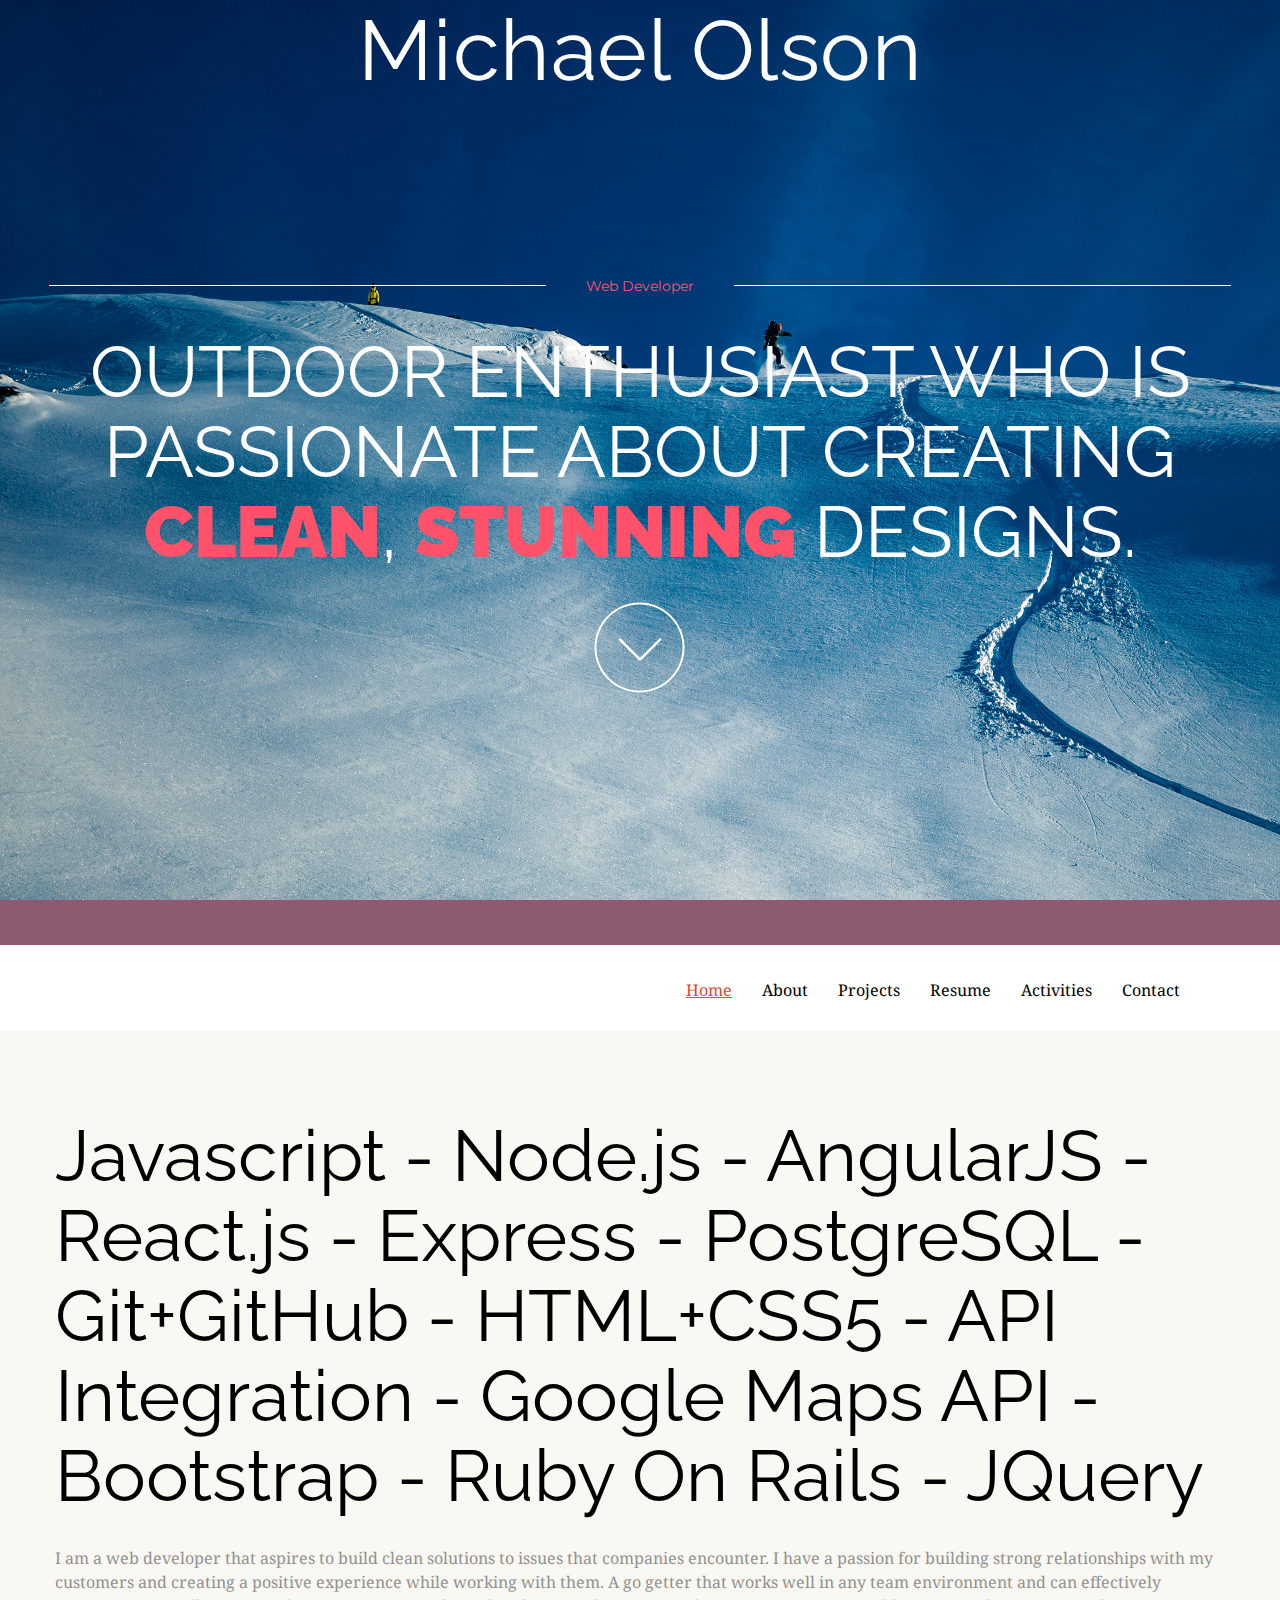
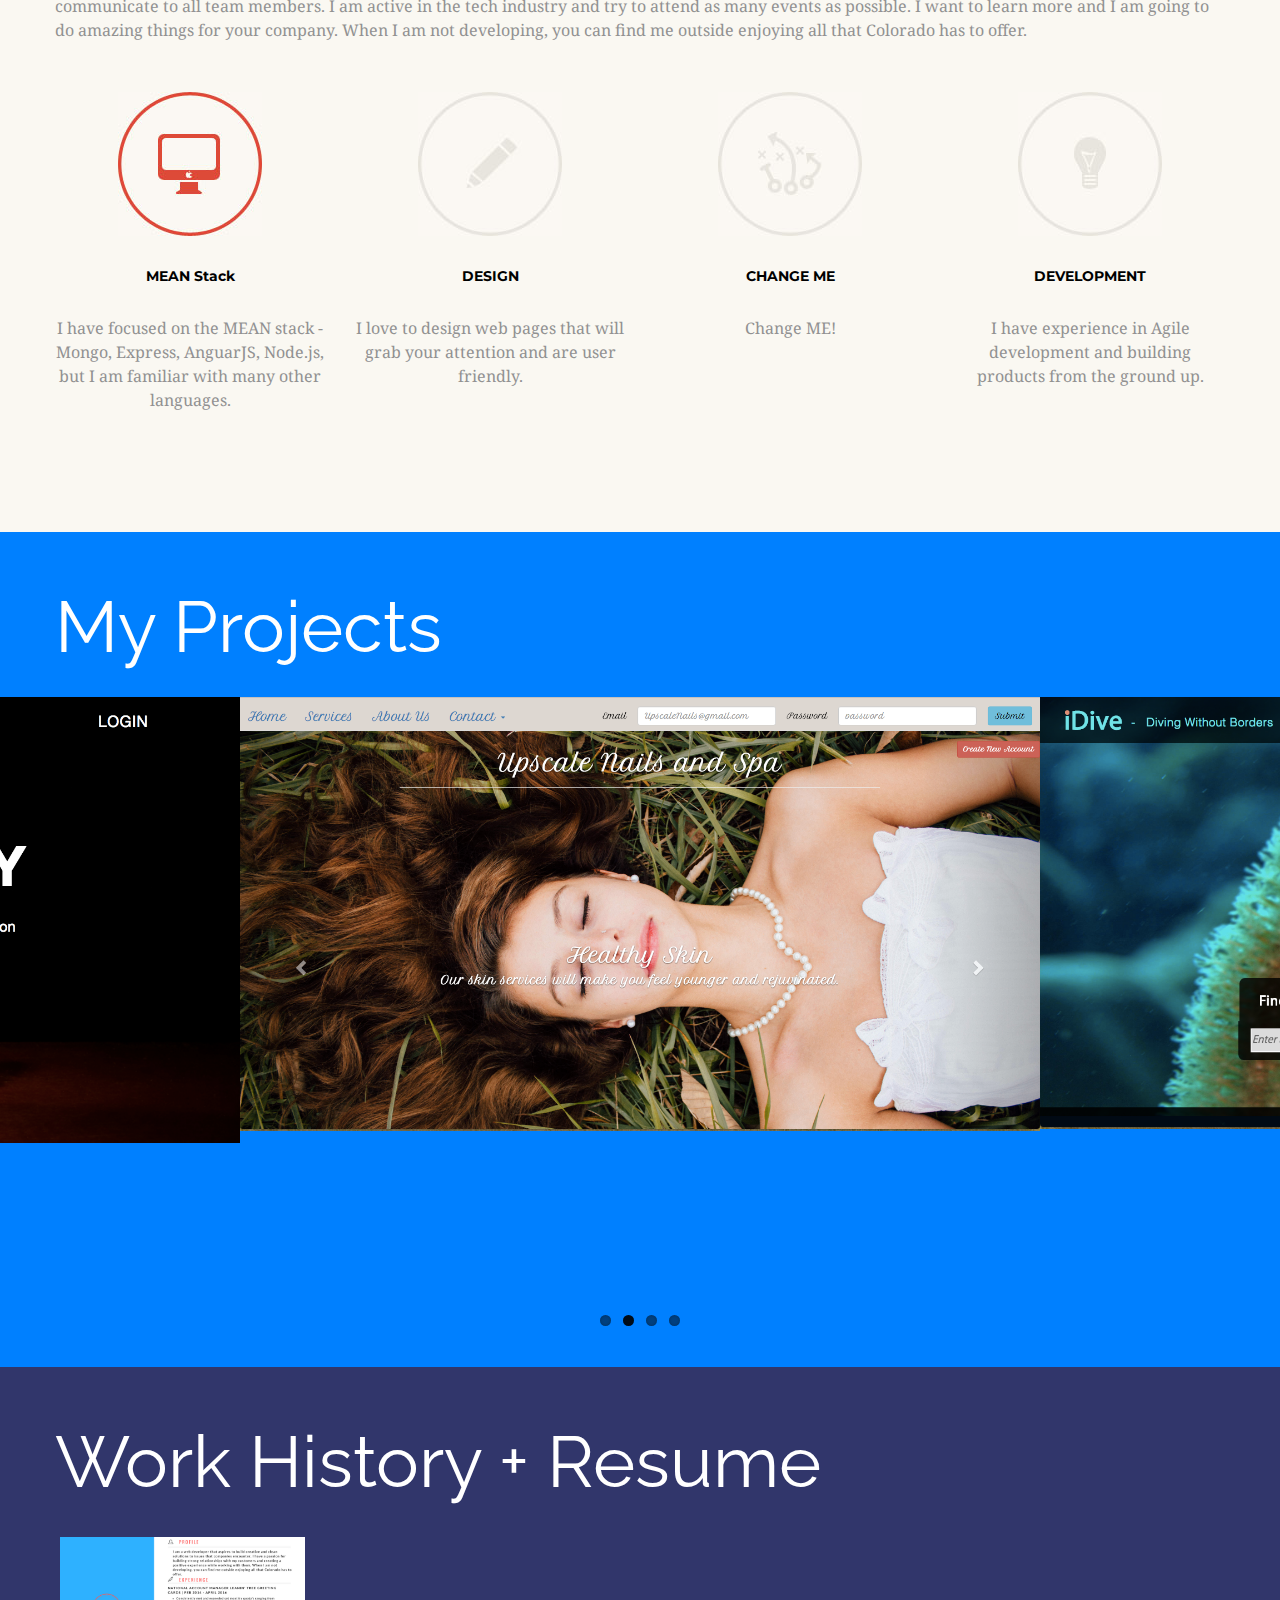
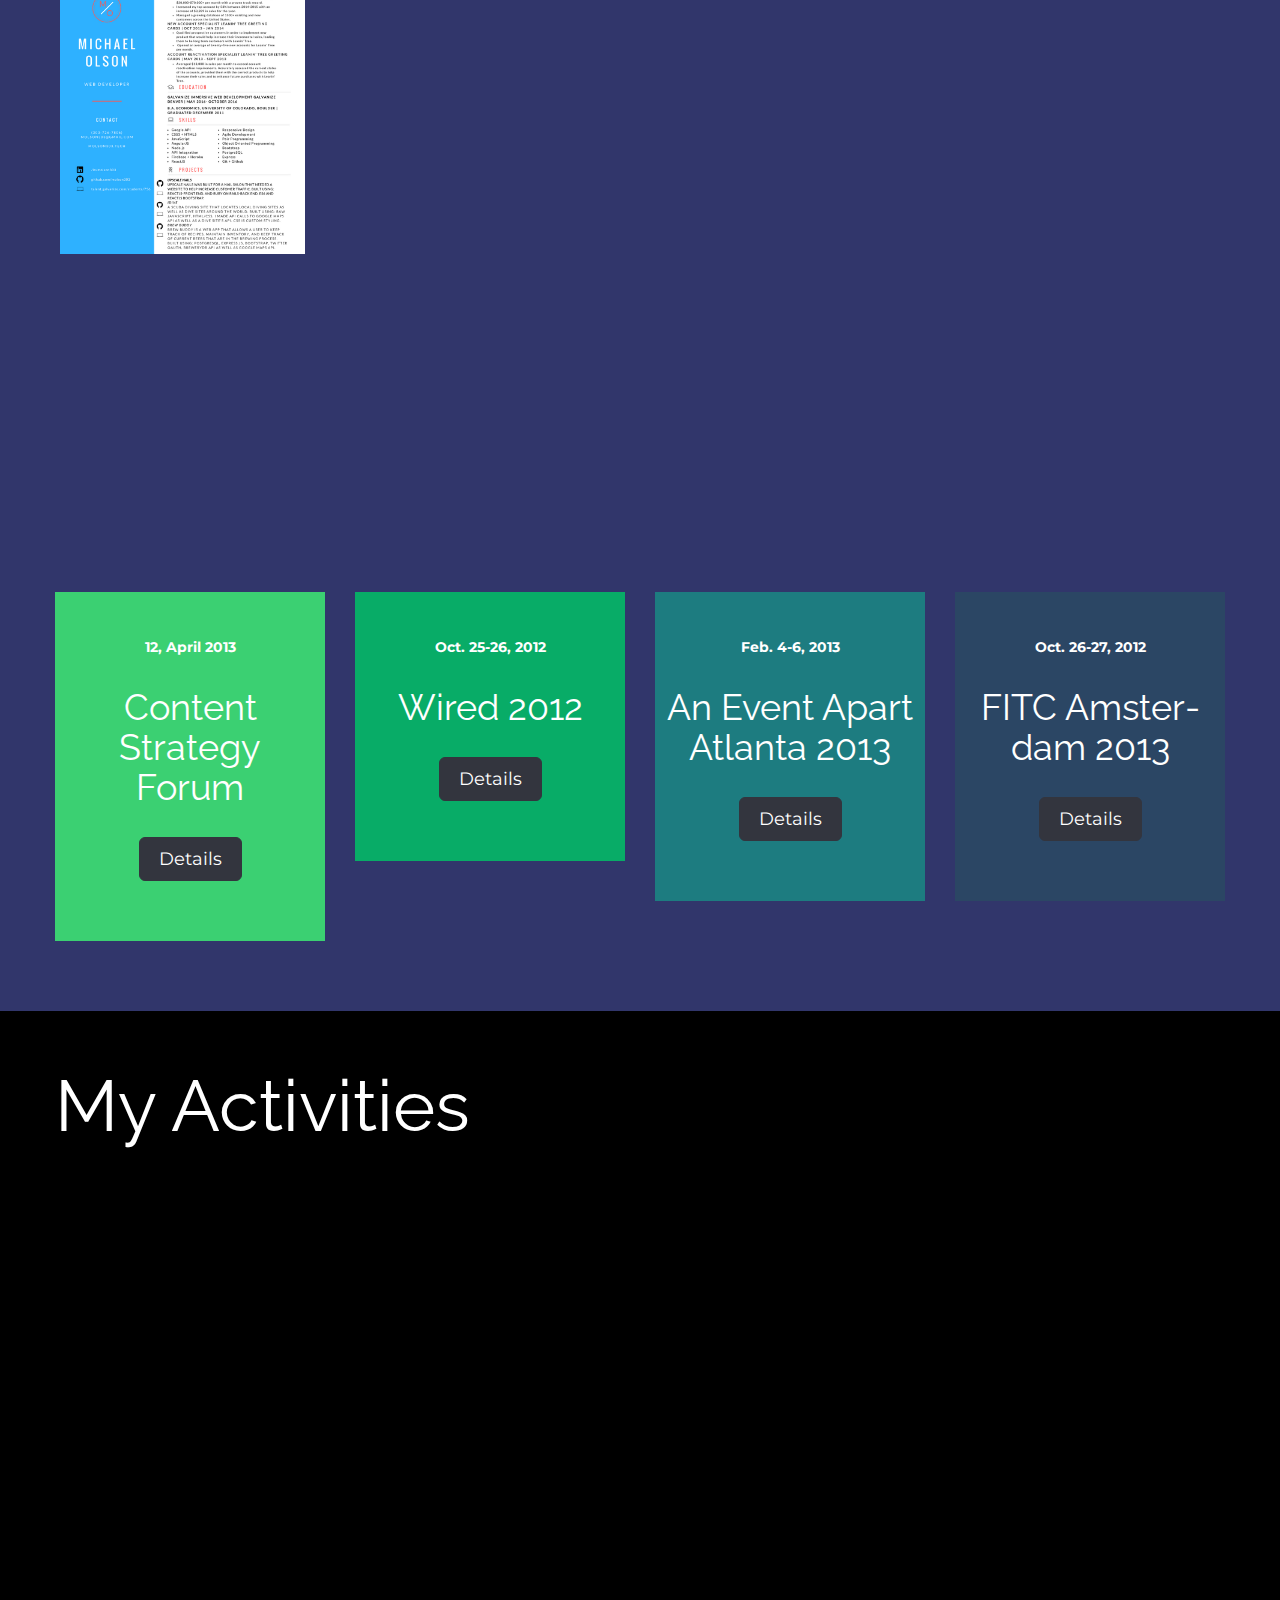
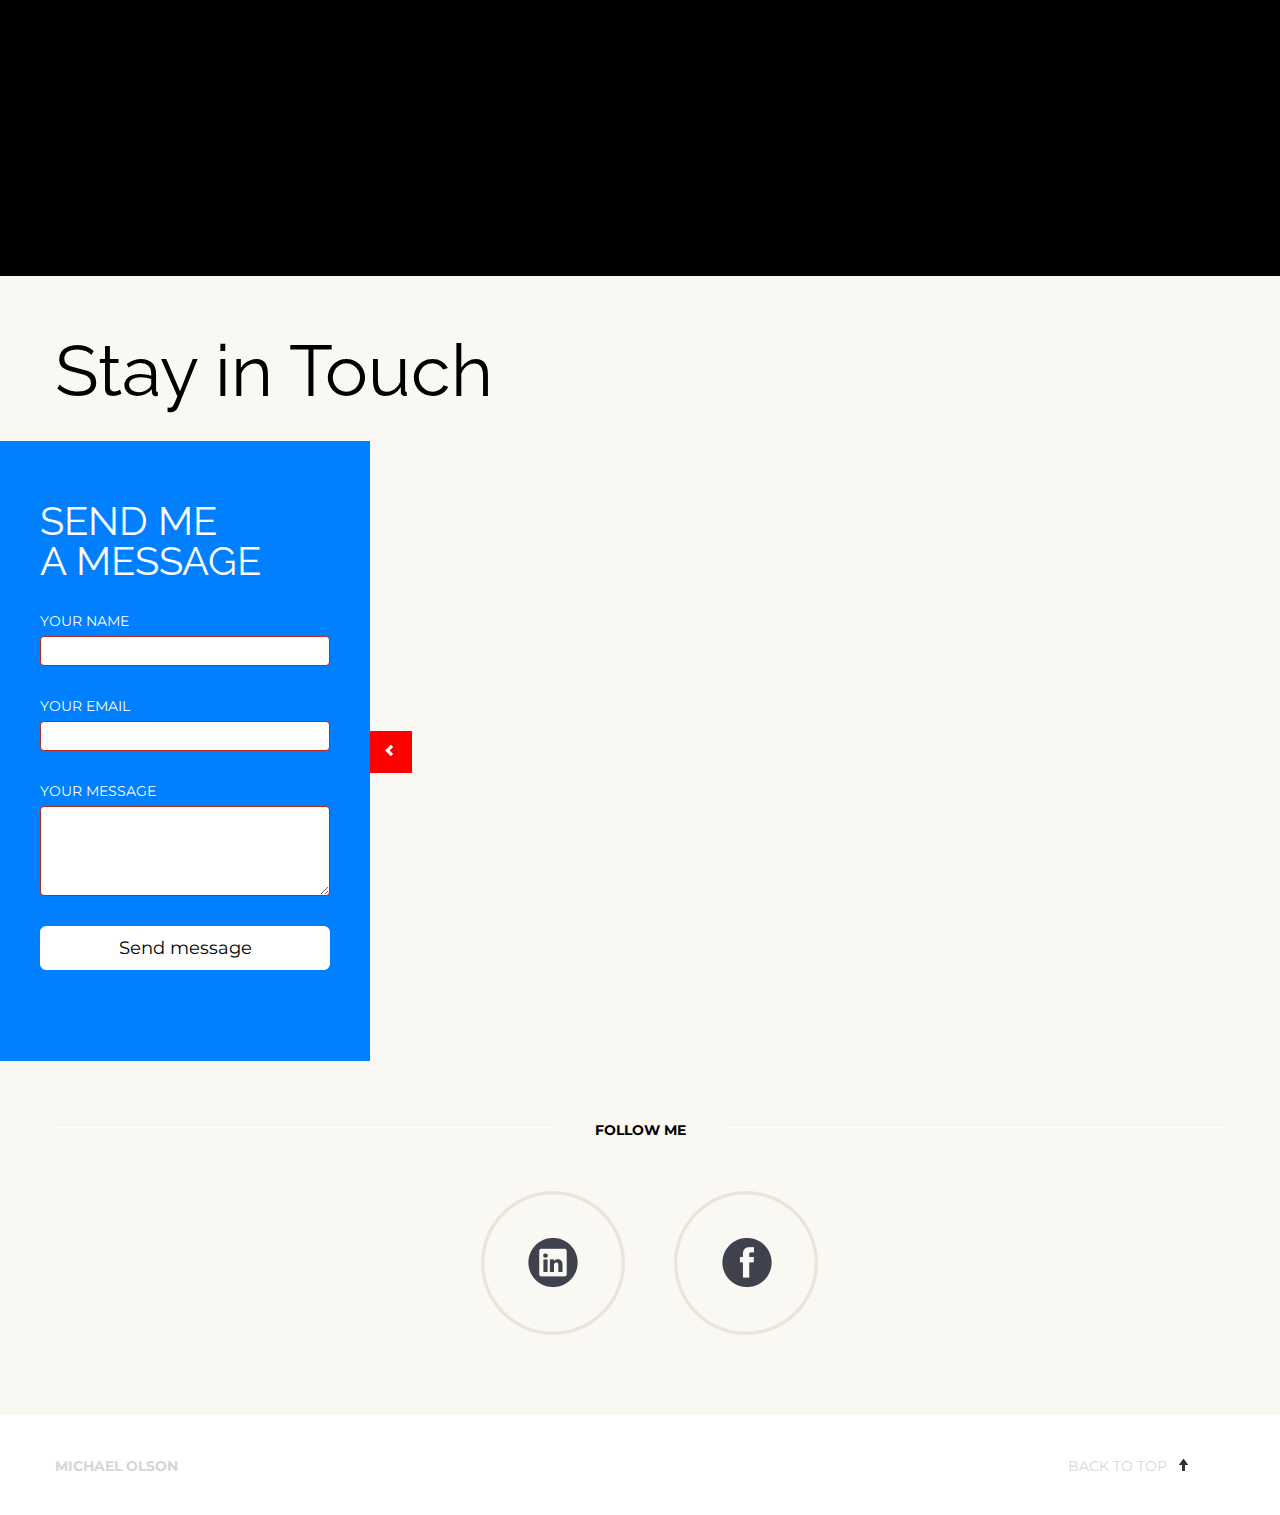
==== commit 25b794cd: "resume is in" ====
--- a/portfolio/Mustache_HTML/index.html
+++ b/portfolio/Mustache_HTML/index.html
@@ -197,7 +197,6 @@
 			</li>
 		</ul>
 	</div>
-
 </div>
 <!-- Page 2 (Flex slider) END -->
 
@@ -205,8 +204,14 @@
 <div class="container-fluid page-item-class" id="page3">
 	<div class="container">
 		<div class="page-header">
-			<h1>Work History <small class="pull-right"><a href="#" class="scroll_to">FULL RESUME</a></small></h1>
-		</div>
+			<h1>Work History + Resume</h1>
+			<div class="isotop_item">
+			  <div id="iso_container" class="isotop_item_inner">
+			  	<div class="item"><span class="image_hover_zoom_element"><a href="images/MikesResume.jpg" title="" data-rel="prettyPhoto[masonry]"></a></span><img class="resume-resize" src="images/MikesResume.jpg" alt="" /></div>
+			  </div>
+			</div>
+		</div>
+
 		<div class="row-fluid">
 			<div class="span3 tac">
 				<div class="event_block">
@@ -254,12 +259,12 @@
 		<!-- masonry item template -->
 			<div class="item">
 				<!-- Link to lightbox image -->
-					<span class="image_hover_zoom_element"><a href="images/masonry_images/5_activities_03.jpg" data-rel="prettyPhoto[masonry]" title=""></a></span>
+					<!-- <span class="image_hover_zoom_element"><a href="images/masonry_images/5_activities_03.jpg" data-rel="prettyPhoto[masonry]" title=""></a></span> -->
 				<!-- masonry image -->
 					<!-- <img src="images/masonry_images/5_activities_03.jpg" alt="" /> -->
 			</div>
 		<!-- masonry item template END -->
-			<div class="item"><span class="image_hover_zoom_element"><a href="images/header_bg.jpg" title="" data-rel="prettyPhoto[masonry]"></a></span><img src="images/masonry_images/5_activities_05.jpg" alt="" /></div>
+			<!-- <div class="item"><span class="image_hover_zoom_element"><a href="images/header_bg.jpg" title="" data-rel="prettyPhoto[masonry]"></a></span><img src="images/masonry_images/5_activities_05.jpg" alt="" /></div> -->
 			<!-- <div class="item"><span class="image_hover_zoom_element"><a href="images/masonry_images/5_activities_07.jpg" title="" data-rel="prettyPhoto[masonry]"></a></span><img src="images/masonry_images/5_activities_07.jpg" alt="" /></div> -->
 			<!-- <div class="item"><span class="image_hover_zoom_element"><a href="images/masonry_images/5_activities_09.jpg" title="" data-rel="prettyPhoto[masonry]"></a></span><img src="images/masonry_images/5_activities_09.jpg" alt="" /></div>
 			<div class="item"><span class="image_hover_zoom_element"><a href="images/masonry_images/5_activities_16.jpg" title="" data-rel="prettyPhoto[masonry]"></a></span><img src="images/masonry_images/5_activities_16.jpg" alt="" /></div>
--- a/portfolio/Mustache_HTML/layout/css/style.css
+++ b/portfolio/Mustache_HTML/layout/css/style.css
@@ -1,6 +1,9 @@
 /*color:#ff526a;*/
 
-
+.resume-resize{
+	height: 30%;
+	width: 30%;
+}
 body{
 	font-family: 'Droid Serif',Helvetica,Arial,sans-serif;
 	font-size:16px;
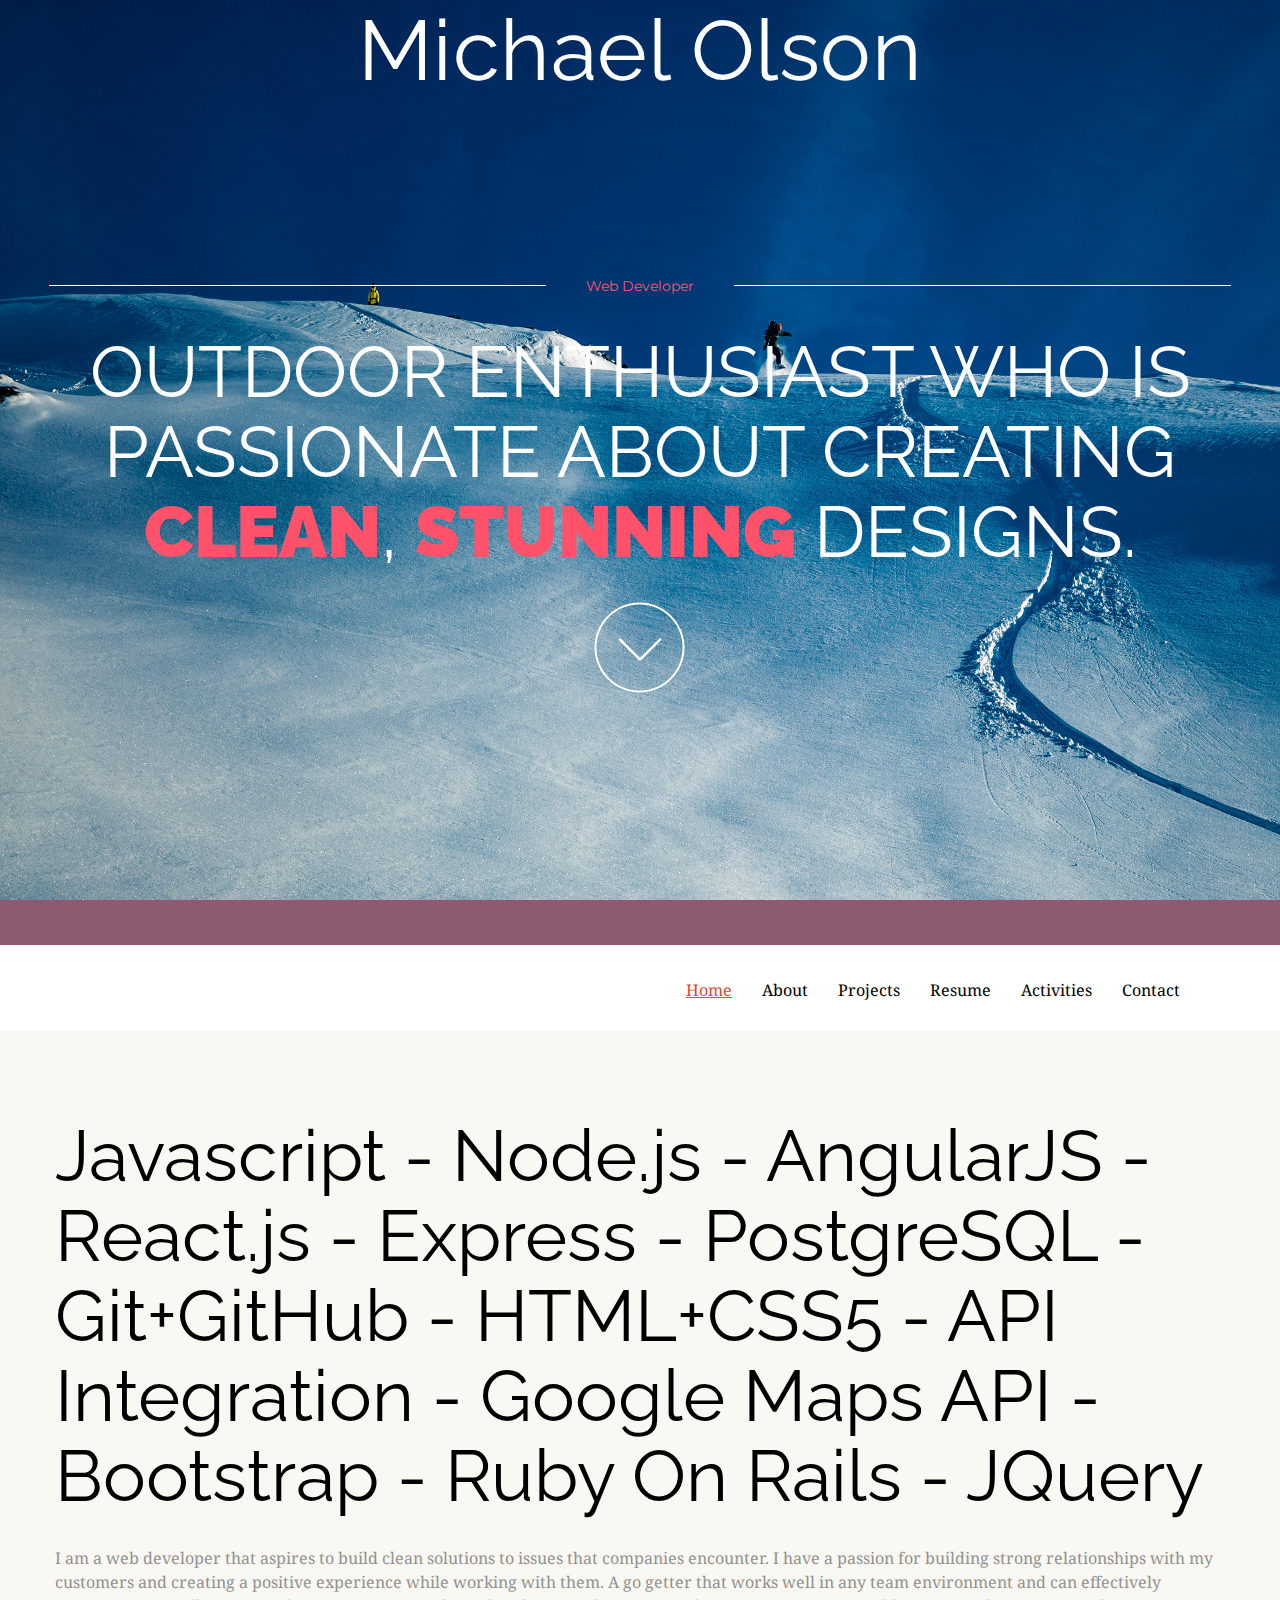
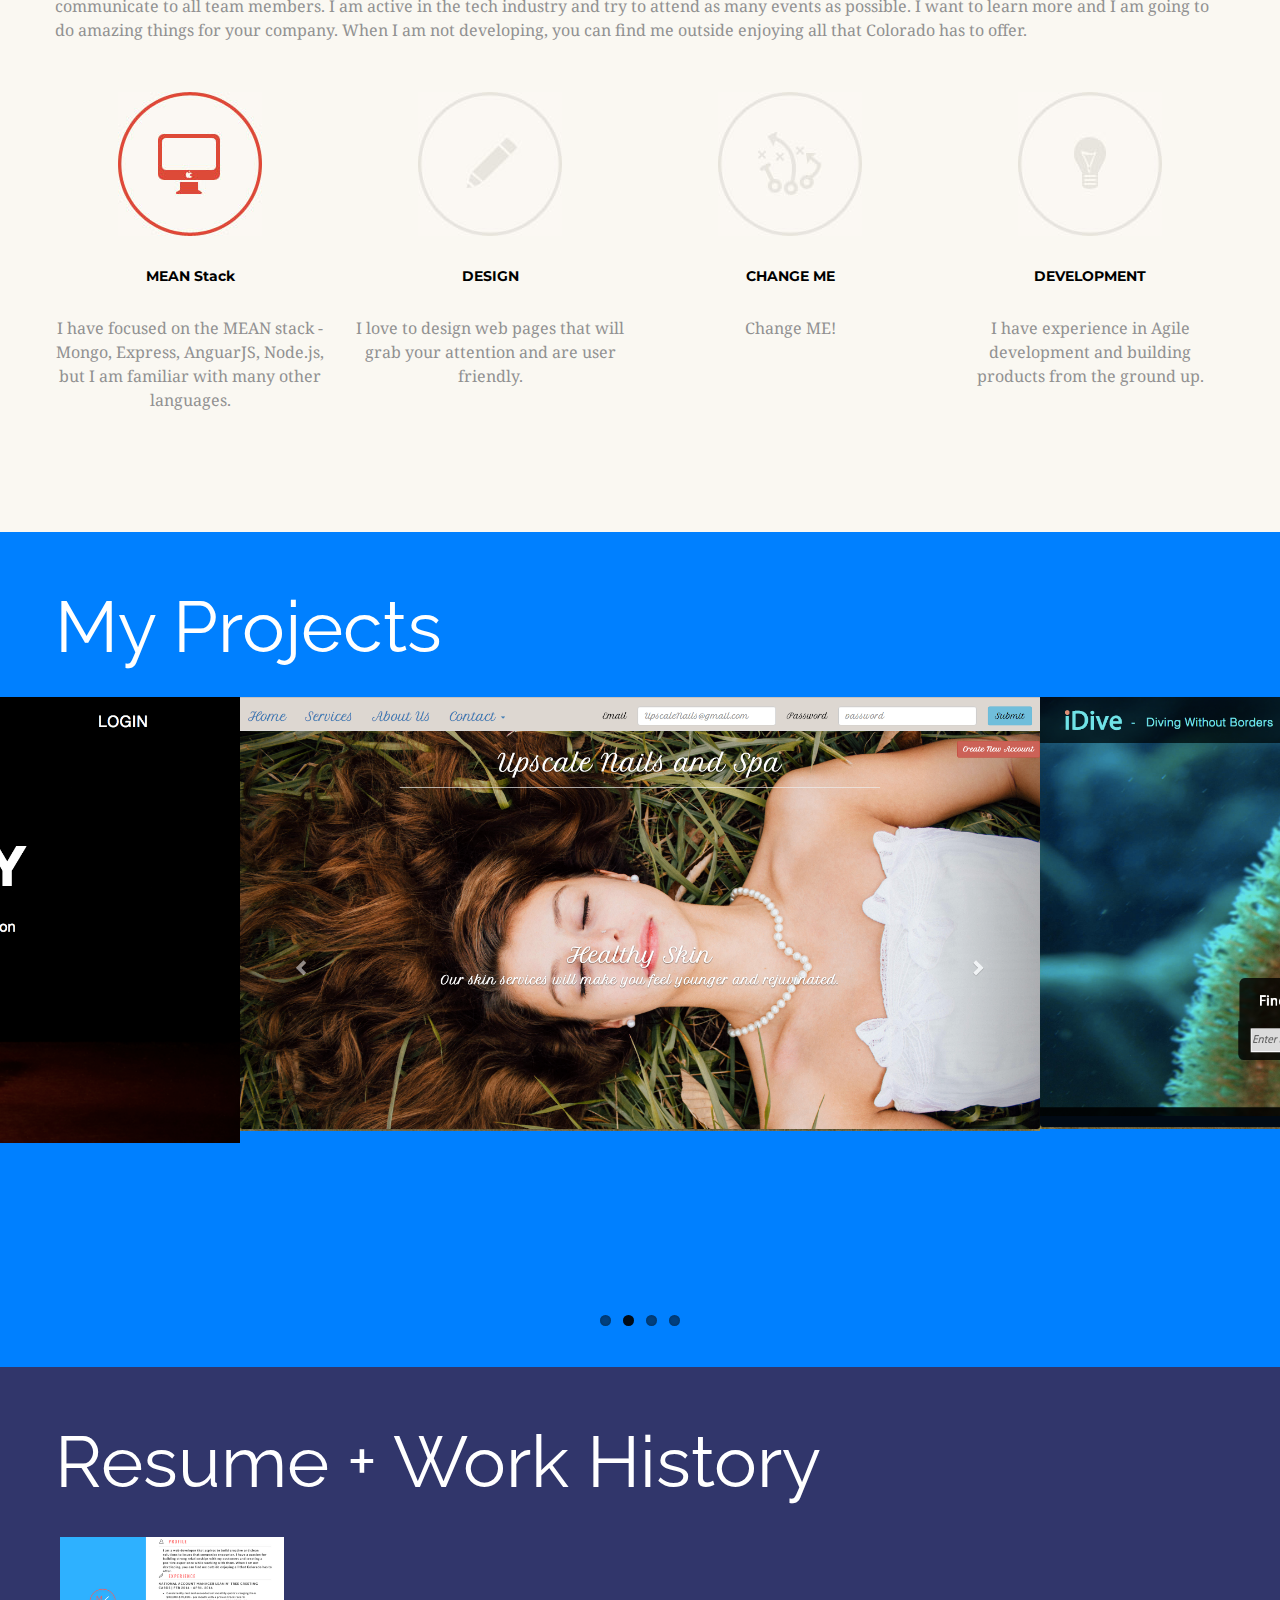
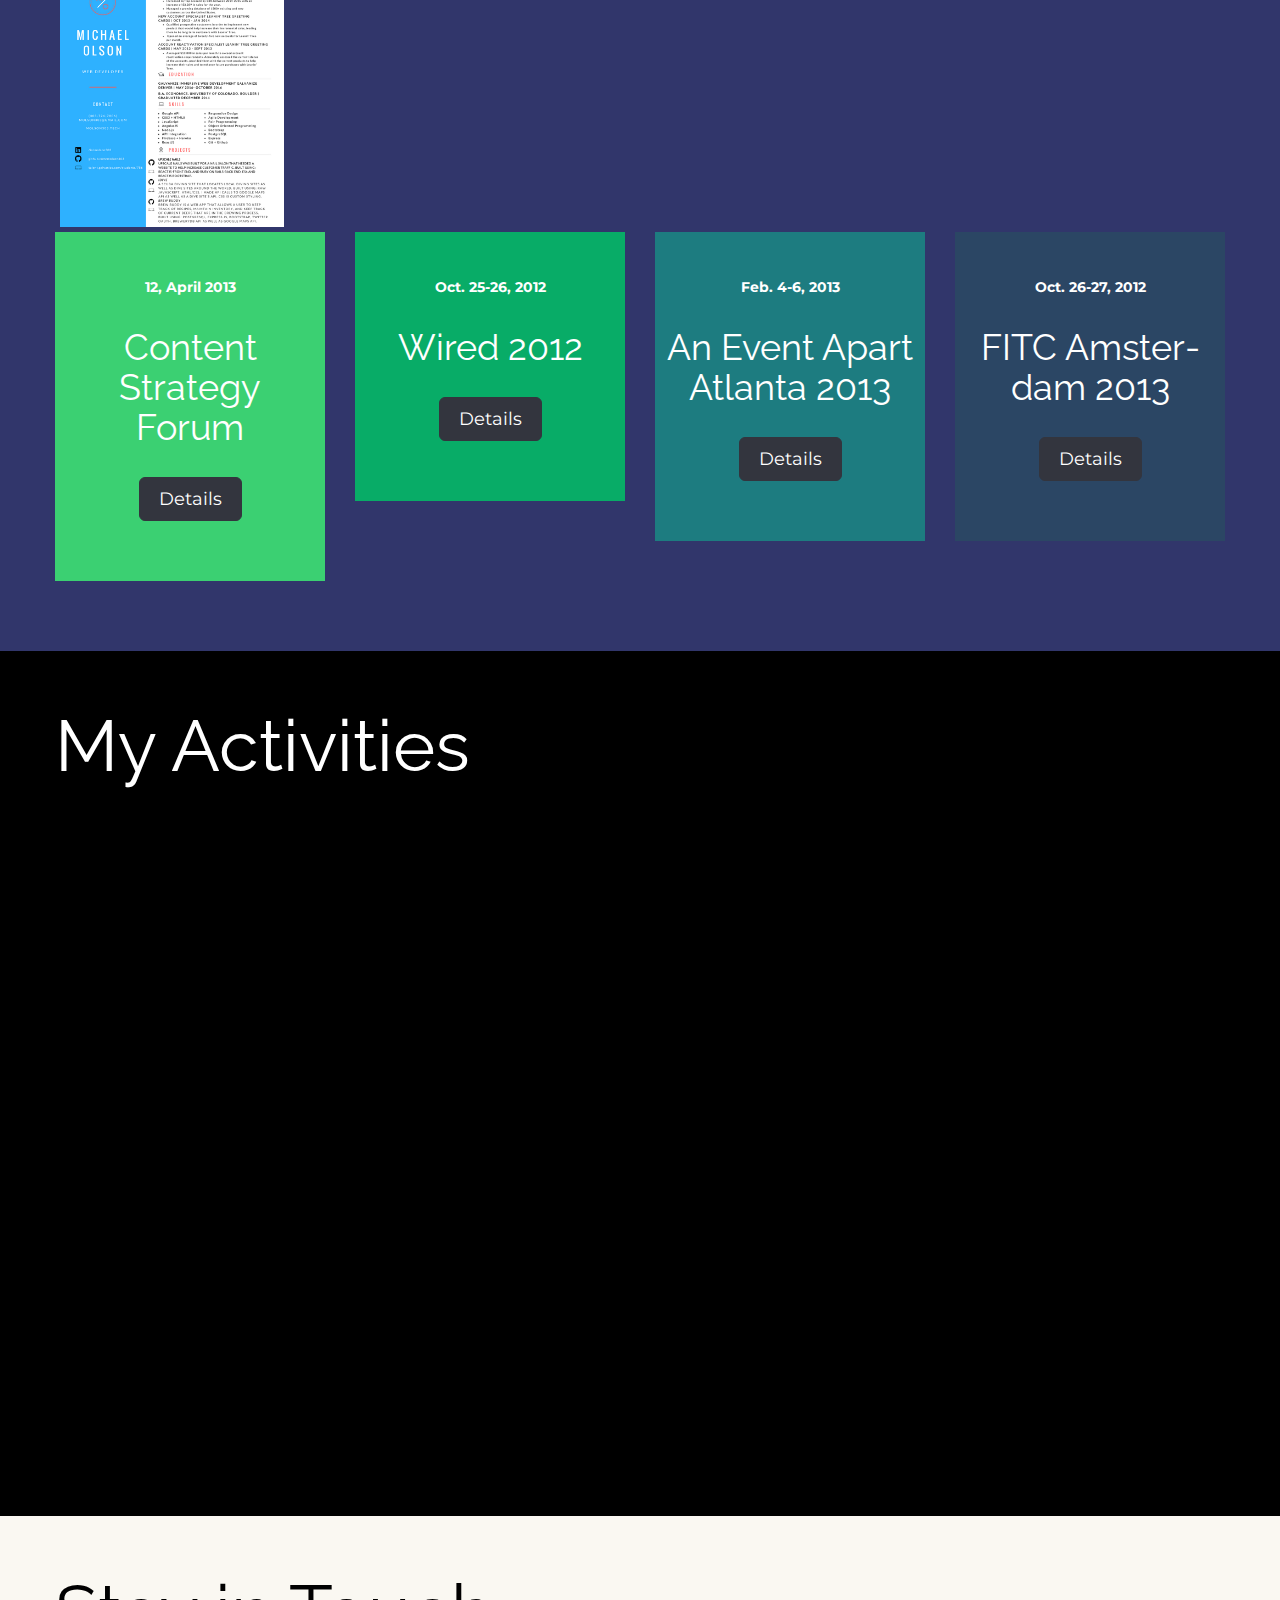
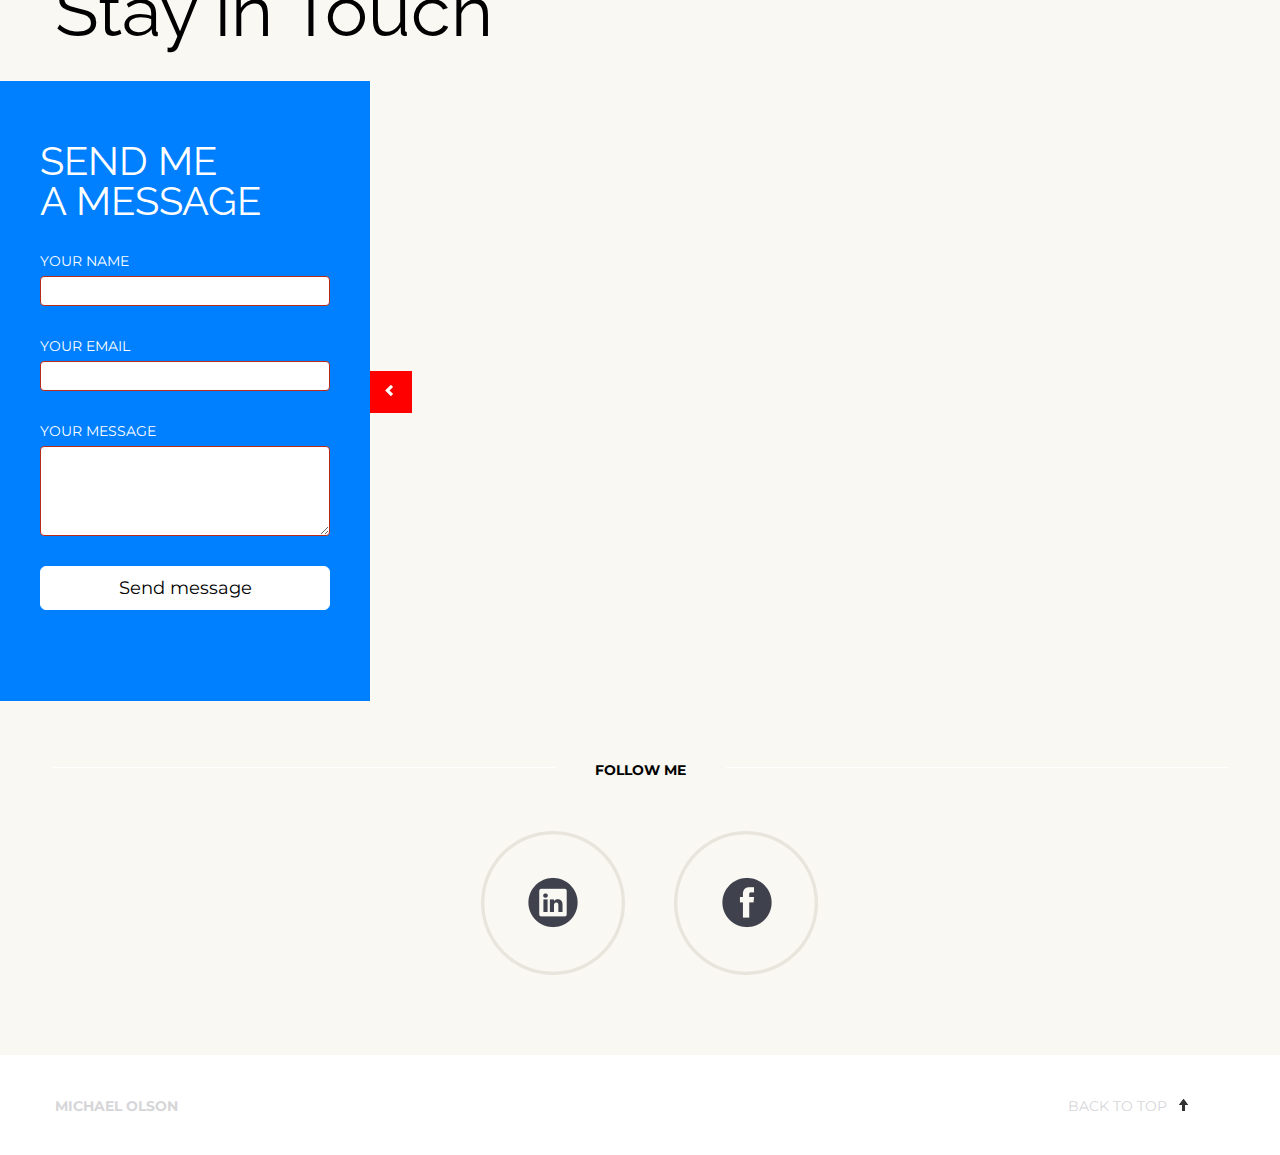
==== commit 09fb24f2: "resume working" ====
--- a/portfolio/Mustache_HTML/index.html
+++ b/portfolio/Mustache_HTML/index.html
@@ -203,16 +203,15 @@
 <!-- Page 3 (Events) -->
 <div class="container-fluid page-item-class" id="page3">
 	<div class="container">
-		<div class="page-header">
-			<h1>Work History + Resume</h1>
-			<div class="isotop_item">
-			  <div id="iso_container" class="isotop_item_inner">
-			  	<div class="item"><span class="image_hover_zoom_element"><a href="images/MikesResume.jpg" title="" data-rel="prettyPhoto[masonry]"></a></span><img class="resume-resize" src="images/MikesResume.jpg" alt="" /></div>
-			  </div>
-			</div>
-		</div>
-
-		<div class="row-fluid">
+			<div class="page-header">
+				<h1>Resume + Work History</h1>
+					<div class="isotop_item">
+			  		<div id="iso_container" class="isotop_item_inner inner-HW">
+			  			<div class="item"><span class="image_hover_zoom_element"><a href="images/MikesResume.jpg" title="" data-rel="prettyPhoto[masonry]"></a></span><img src="images/masonry_images/MikesResume2.jpg" alt="" /></div>
+			  	</div>
+				</div>
+			</div>
+	<div class="row-fluid page-3-margin">
 			<div class="span3 tac">
 				<div class="event_block">
 					<h5>12, April 2013</h5>
--- a/portfolio/Mustache_HTML/layout/css/style.css
+++ b/portfolio/Mustache_HTML/layout/css/style.css
@@ -1,9 +1,10 @@
 /*color:#ff526a;*/
-
-.resume-resize{
-	height: 30%;
-	width: 30%;
-}
+.inner-HW{
+	height: 20%;
+	width: 20%;
+
+}
+
 body{
 	font-family: 'Droid Serif',Helvetica,Arial,sans-serif;
 	font-size:16px;
@@ -657,6 +658,10 @@
 	font-family:'Montserrat',Arial,sans-serif;
 }
 
+/*#page1{
+	background-color: black;
+}*/
+
 #page2, #page2 h1{
 	background-color:#0080FF;
 	color:#ffffff;
@@ -673,6 +678,10 @@
 #page3 h1, #page3 h2, #page3 h3, #page3 h4, #page3 h5, #page3 h6, #page3 h1 small {
 	color:#ffffff;
 }
+.page-3-margin{
+	margin-top: -40vh;
+}
+
 #page3 a{
 	color:#ff526a;
 	font-size: 2em;
@@ -811,7 +820,7 @@
 		min-height:456px;
 	}
 	.isotop_item_inner, .isotop_item{
-		/*height: 420px !important;*/
+		height: 420px !important;
 	}
 	.isotop_item{
 		min-height:420px ;
@@ -850,7 +859,7 @@
 
 	}
 	.isotop_item_inner, .isotop_item{
-		/*height: 295px !important;*/
+		height: 295px !important;
 	}
 	.isotop_item{
 		min-height:295px ;
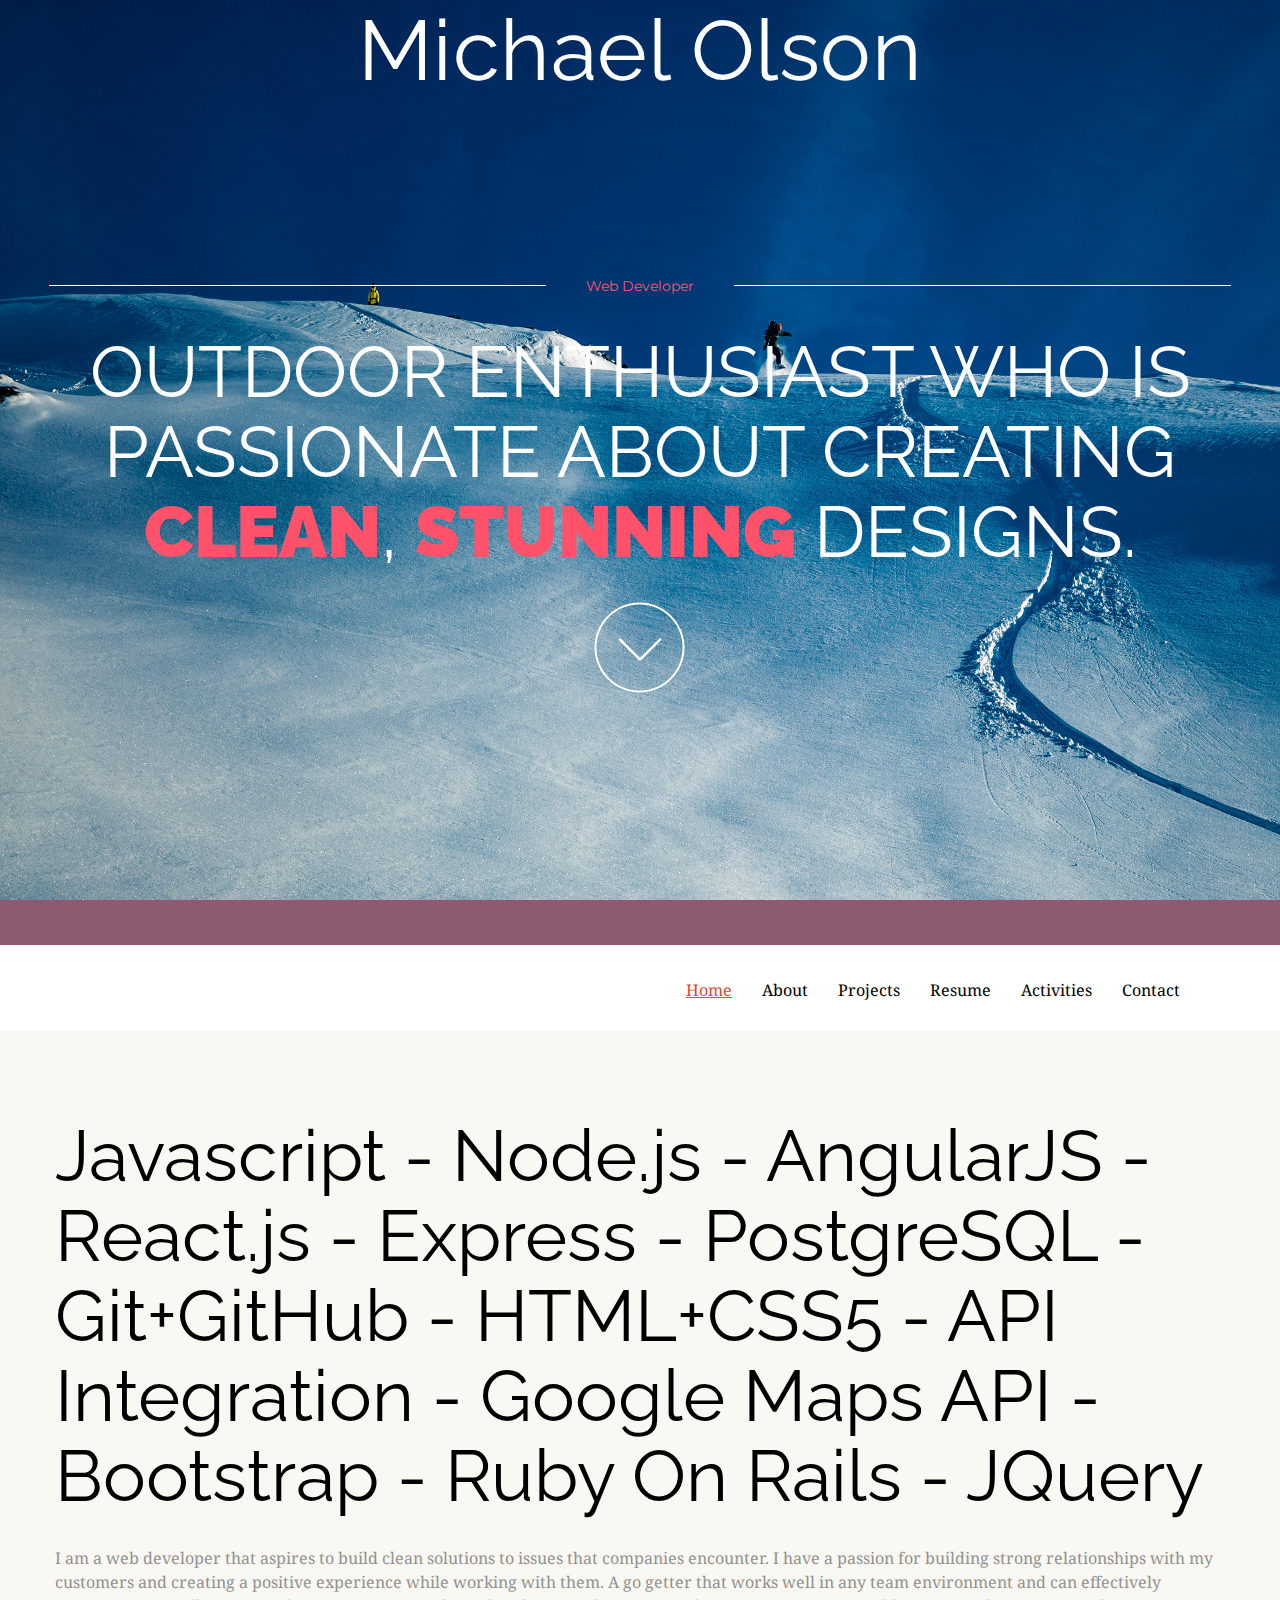
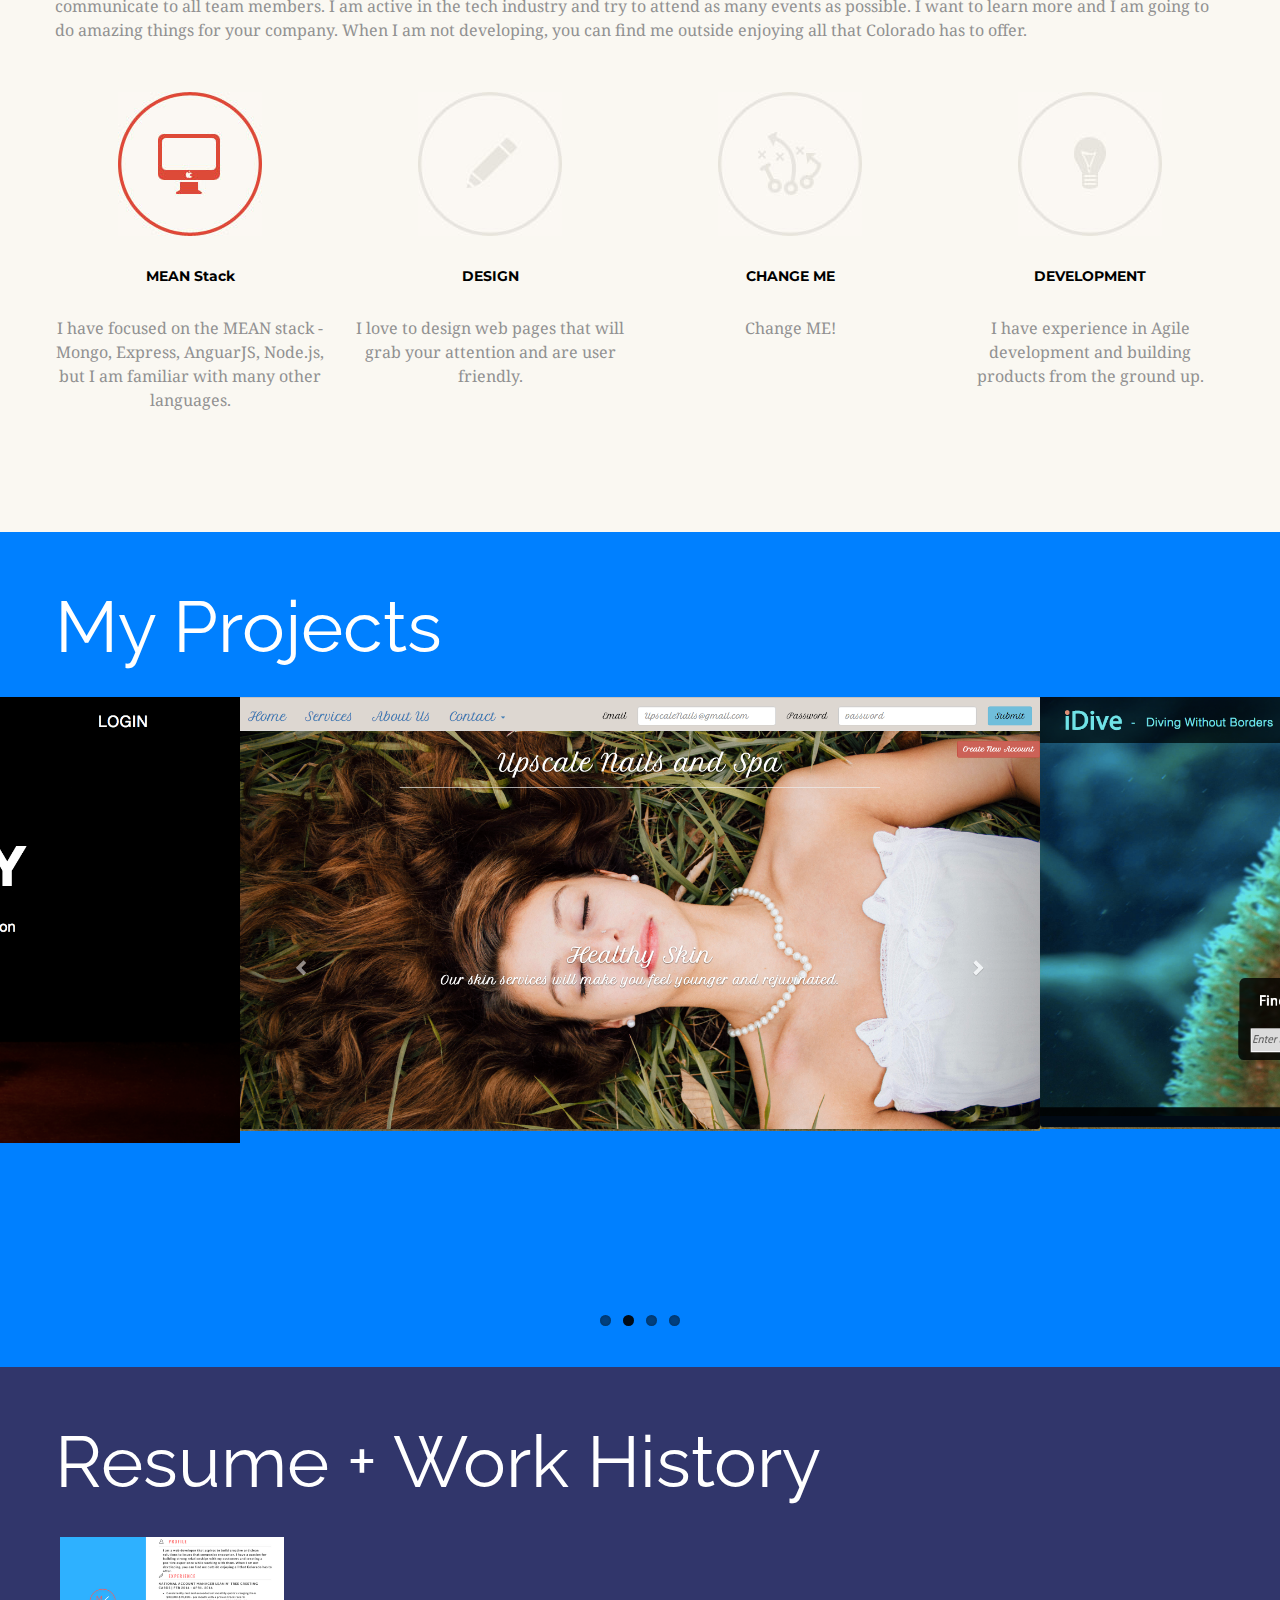
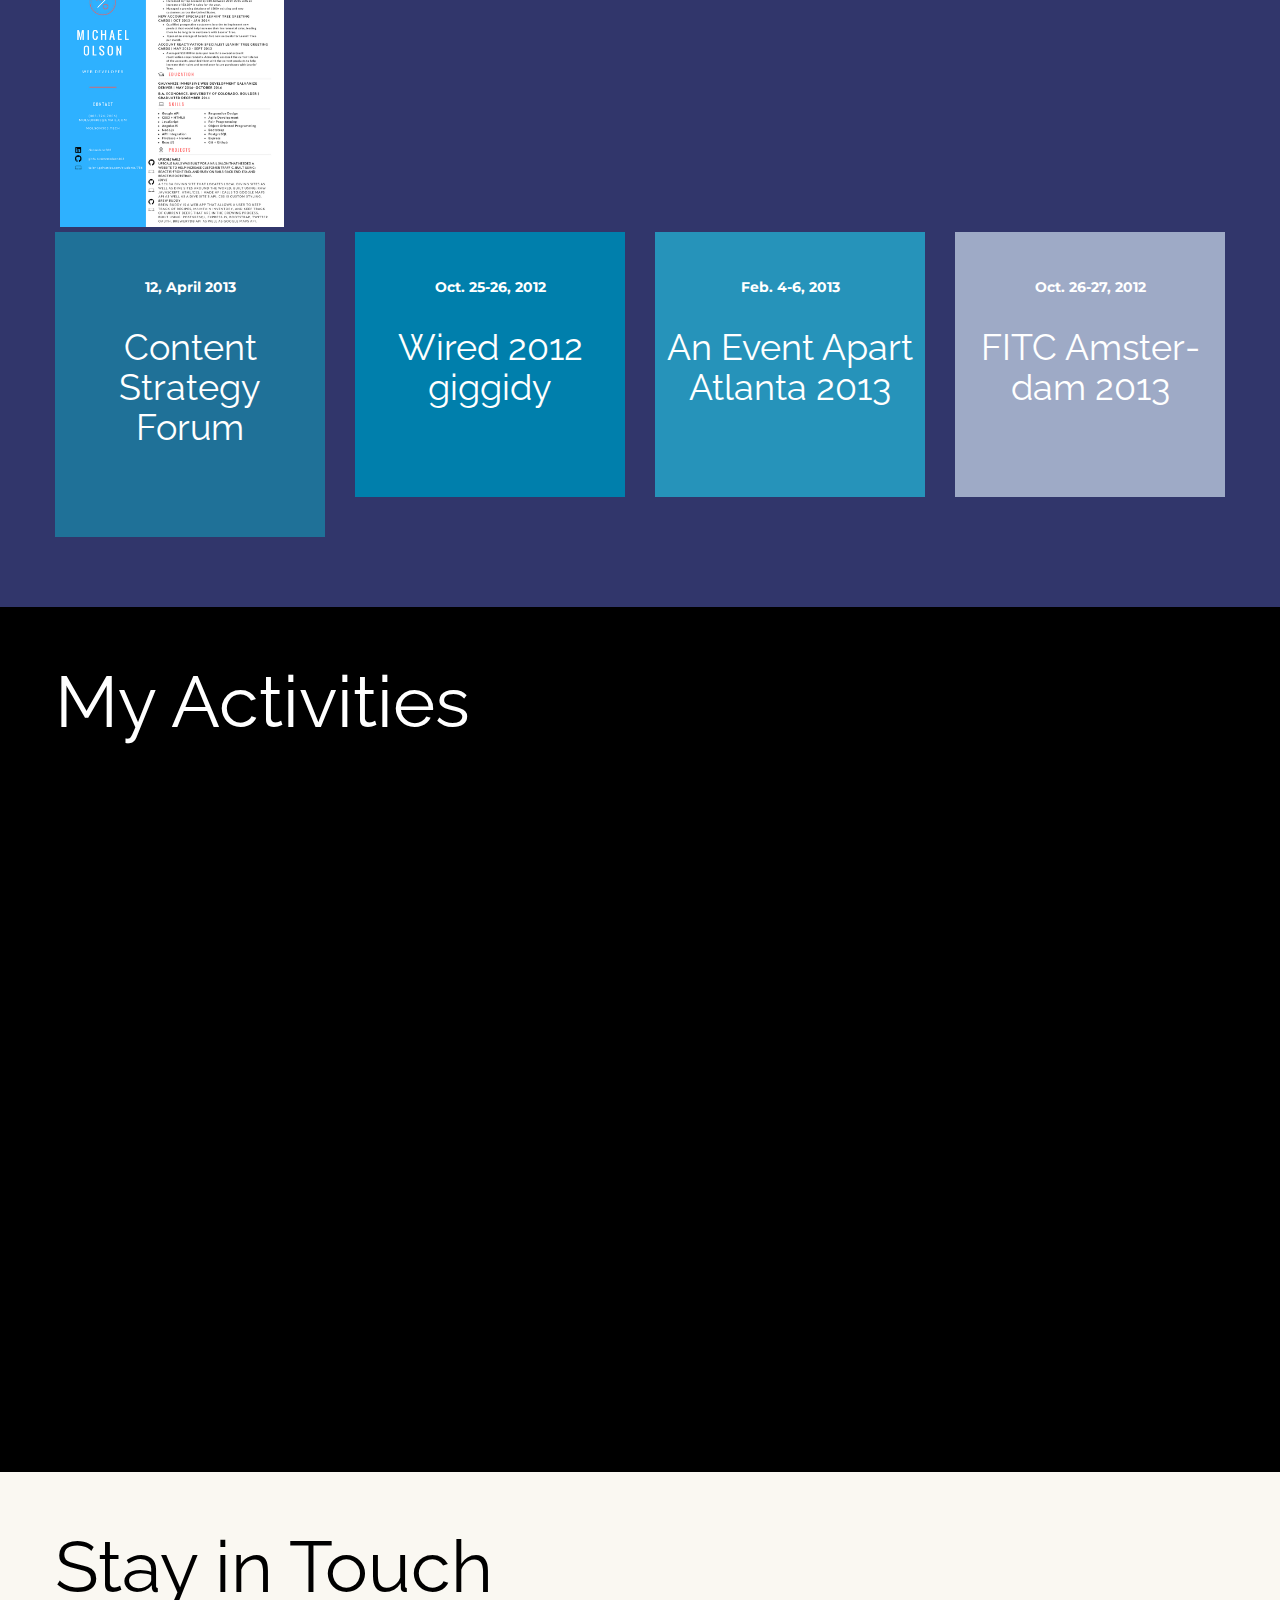
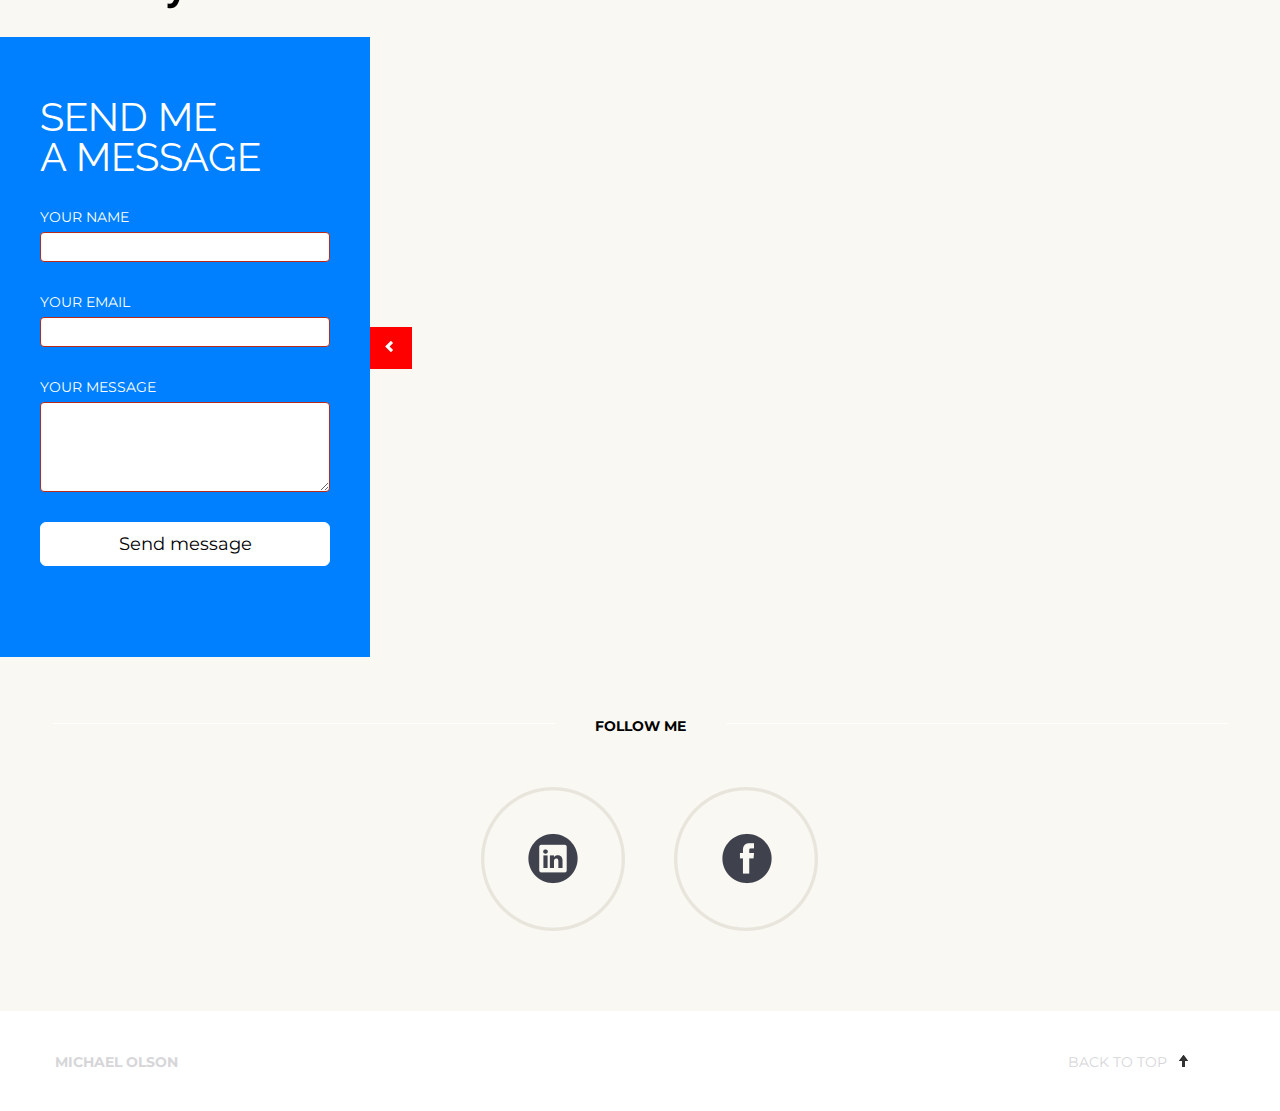
==== commit a33145e3: "new colors on work history boxes" ====
--- a/portfolio/Mustache_HTML/index.html
+++ b/portfolio/Mustache_HTML/index.html
@@ -216,28 +216,24 @@
 				<div class="event_block">
 					<h5>12, April 2013</h5>
 					<h2>Content Strategy Forum</h2>
-					<button class="the_btn btn-large dark">Details</button>
 				</div>
 			</div>
 			<div class="span3 tac">
 				<div class="event_block event_block2">
 					<h5>Oct. 25-26, 2012</h5>
-					<h2>Wired 2012</h2>
-					<button class="the_btn btn-large dark">Details</button>
+					<h2>Wired 2012 giggidy</h2>
 				</div>
 			</div>
 			<div class="span3 tac">
 				<div class="event_block event_block3">
 					<h5>Feb. 4-6, 2013</h5>
 					<h2>An Event Apart Atlanta 2013</h2>
-					<button class="the_btn btn-large dark">Details</button>
 				</div>
 			</div>
 			<div class="span3 tac">
 				<div class="event_block event_block4">
 					<h5>Oct. 26-27, 2012</h5>
 					<h2>FITC Amster&shy;dam 2013</h2>
-					<button class="the_btn btn-large dark">Details</button>
 				</div>
 			</div>
 		</div>
--- a/portfolio/Mustache_HTML/layout/css/style.css
+++ b/portfolio/Mustache_HTML/layout/css/style.css
@@ -350,13 +350,27 @@
 	line-height:40px;
 }
 .event_block{
-	background-color:#3bd072;
+	background-color: #1F7198;
+	/*background-color:#3bd072;*/
 	color:#fff;
 	padding: 15px 10px 60px 10px;
 }
-.event_block2{	background-color:#08ac67;}
-.event_block3{	background-color:#1d7c80;}
-.event_block4{	background-color:#2b4664;}
+.event_block2{
+	/*background-color:#08ac67;*/
+	background-color: #007FAC;
+
+}
+.event_block3{
+	/*background-color:#1d7c80;*/
+	background-color: #2693BA;
+
+
+}
+.event_block4{
+	/*background-color:#2b4664;*/
+	background-color: #9EAAC6;
+
+}
 
 .isotop_item{overflow:hidden;position:relative;}
 .isotop_item.horizontal{min-height:630px;}
